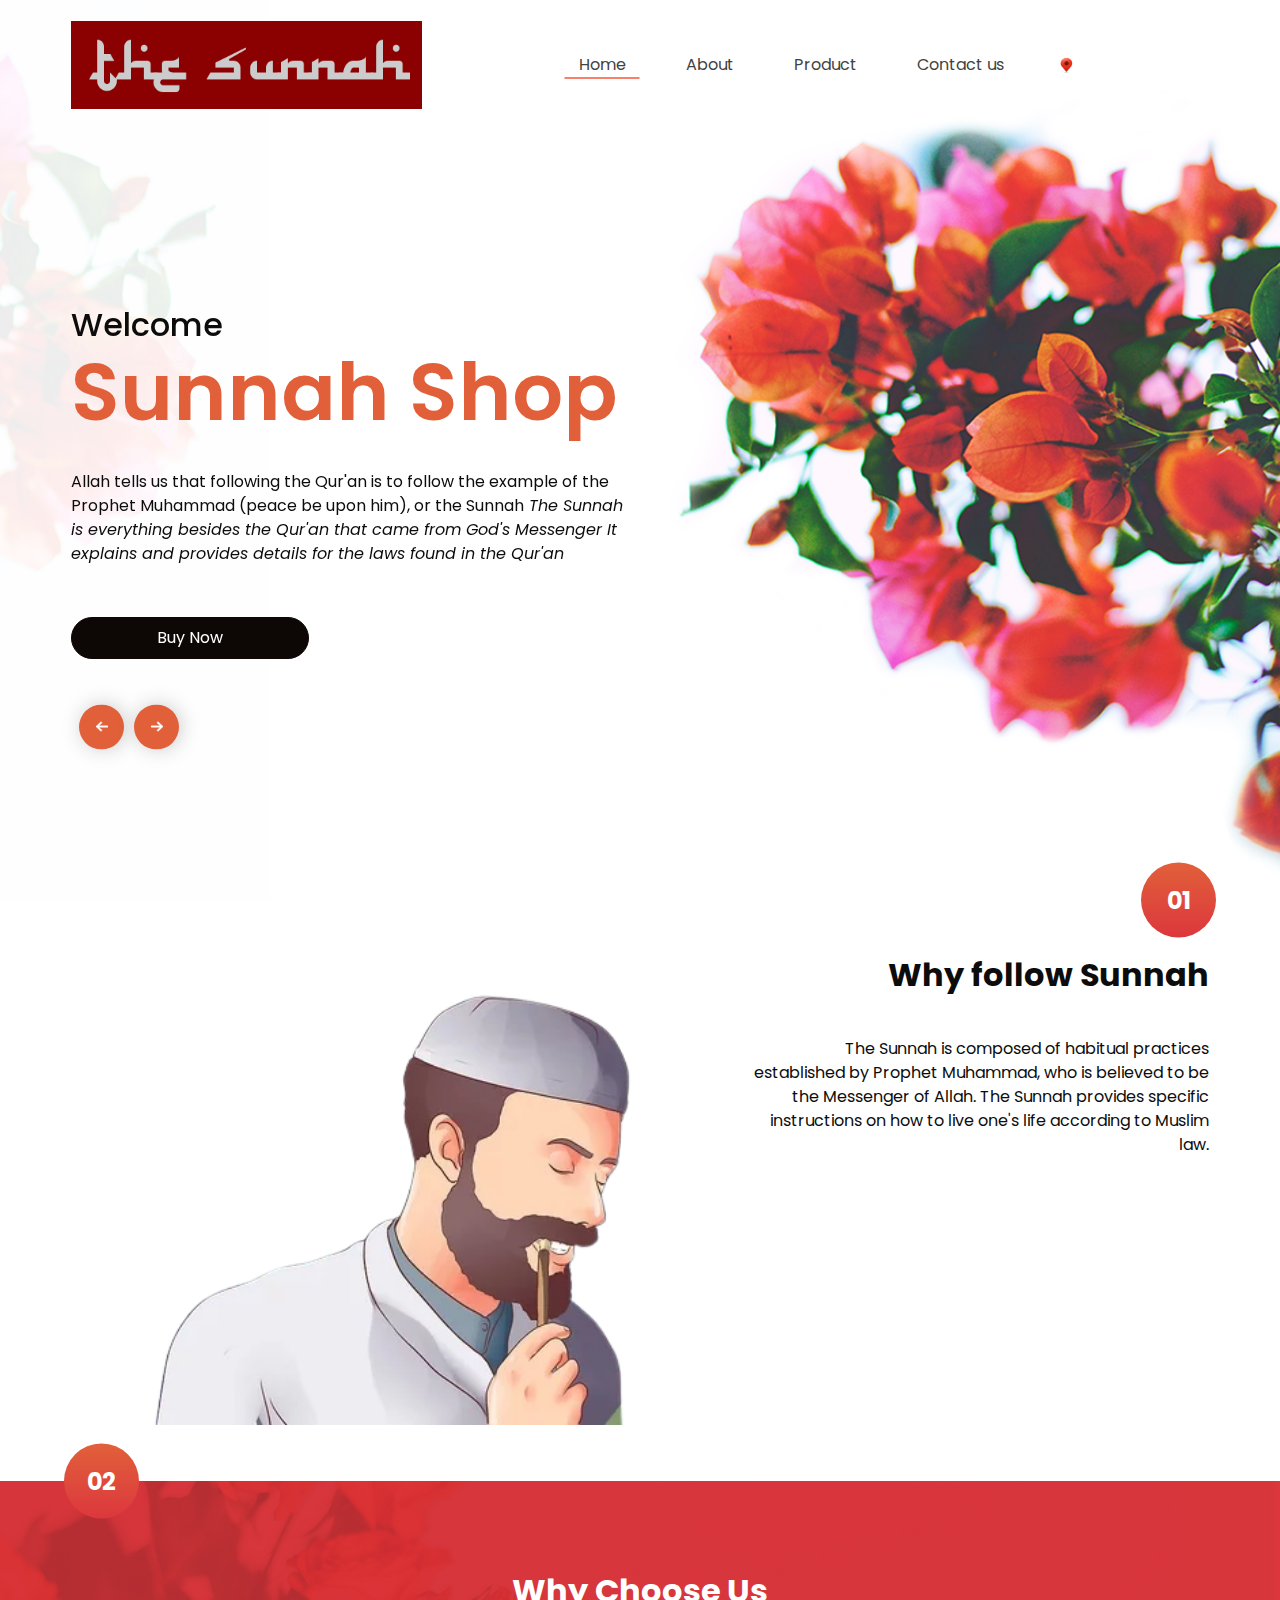
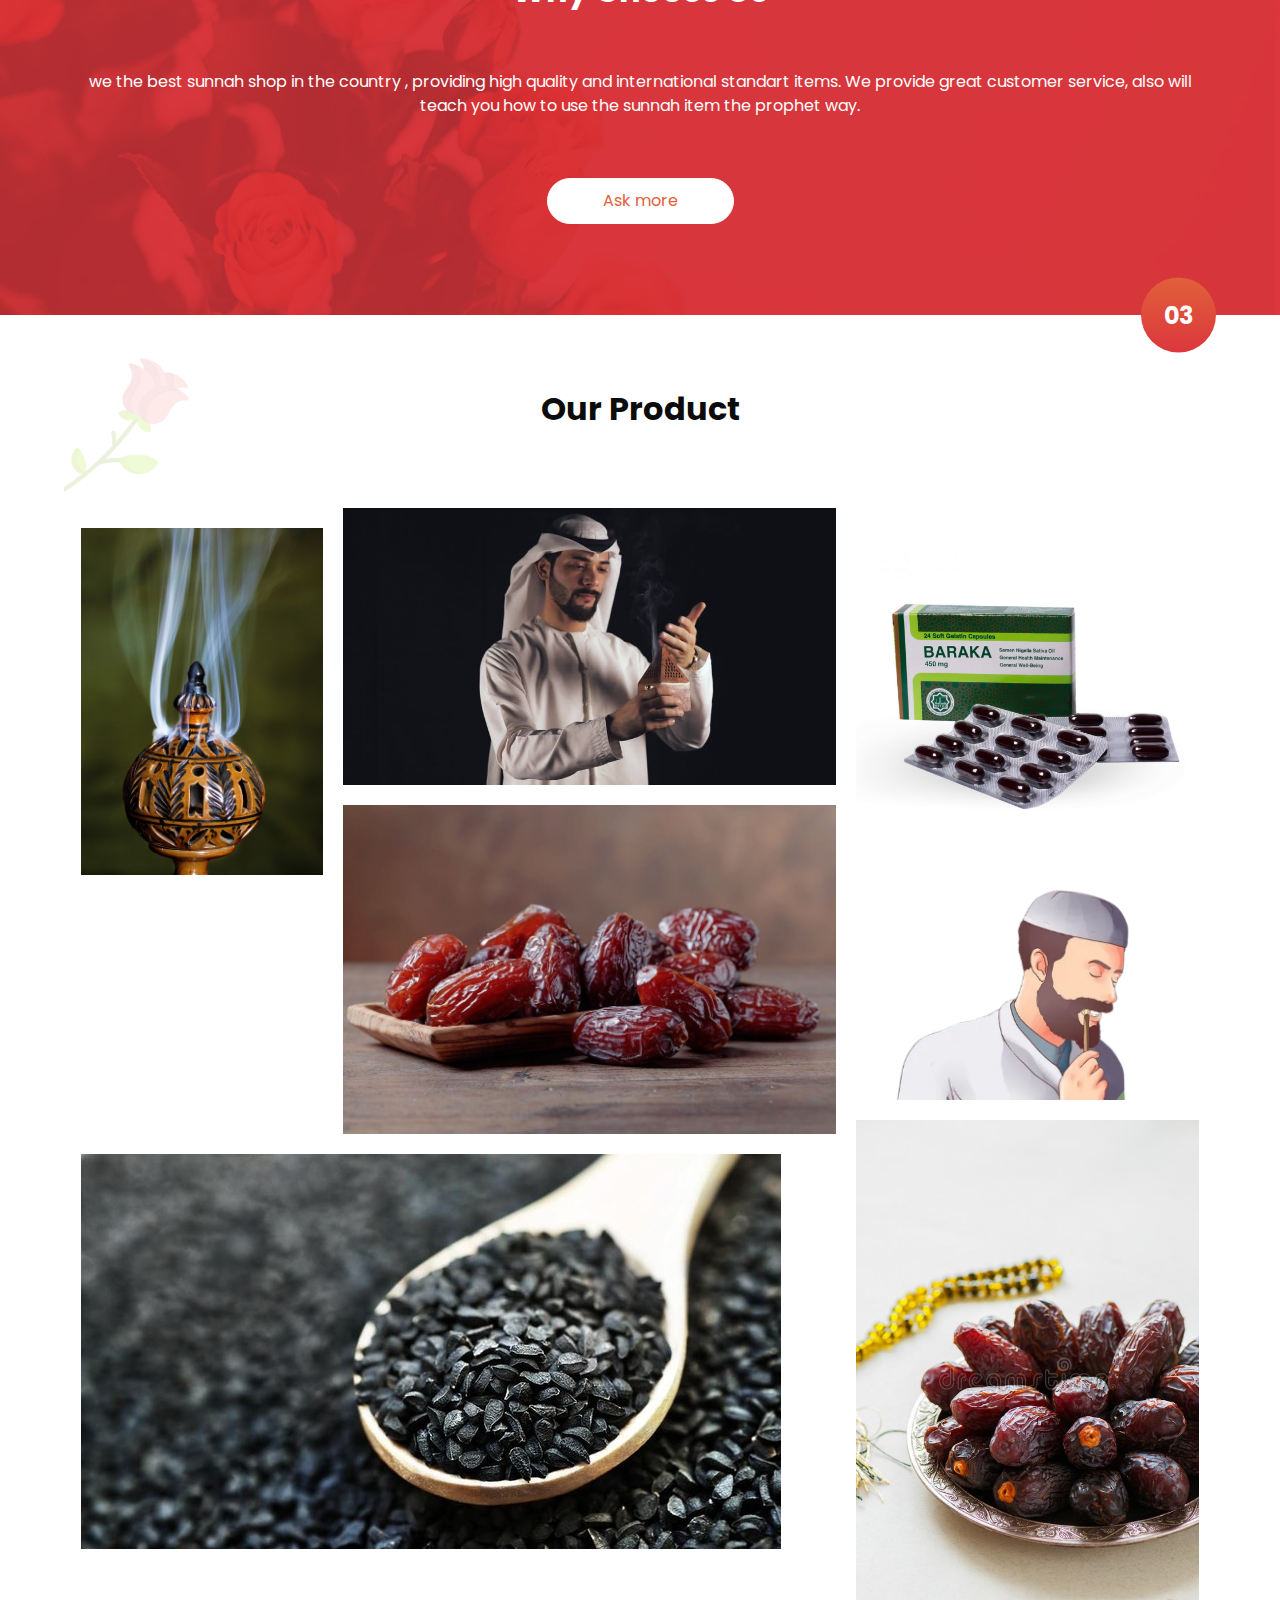
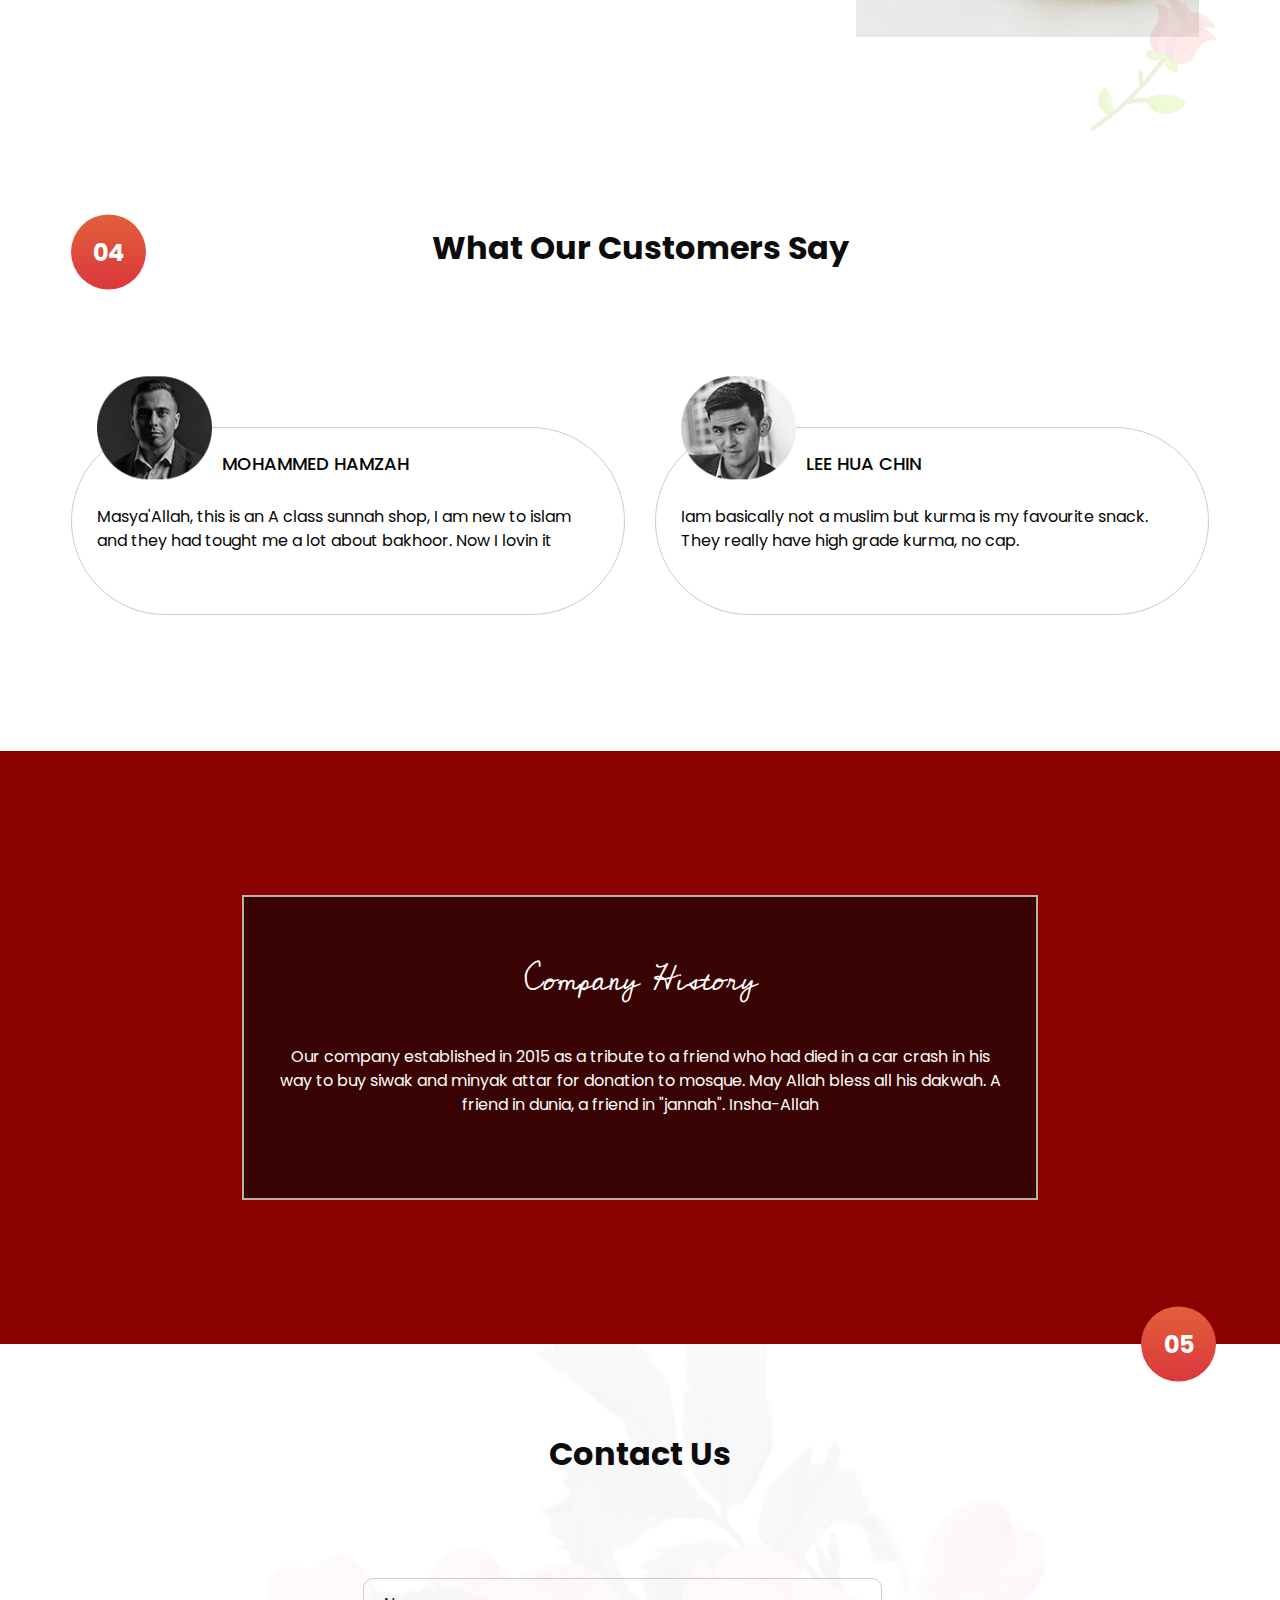
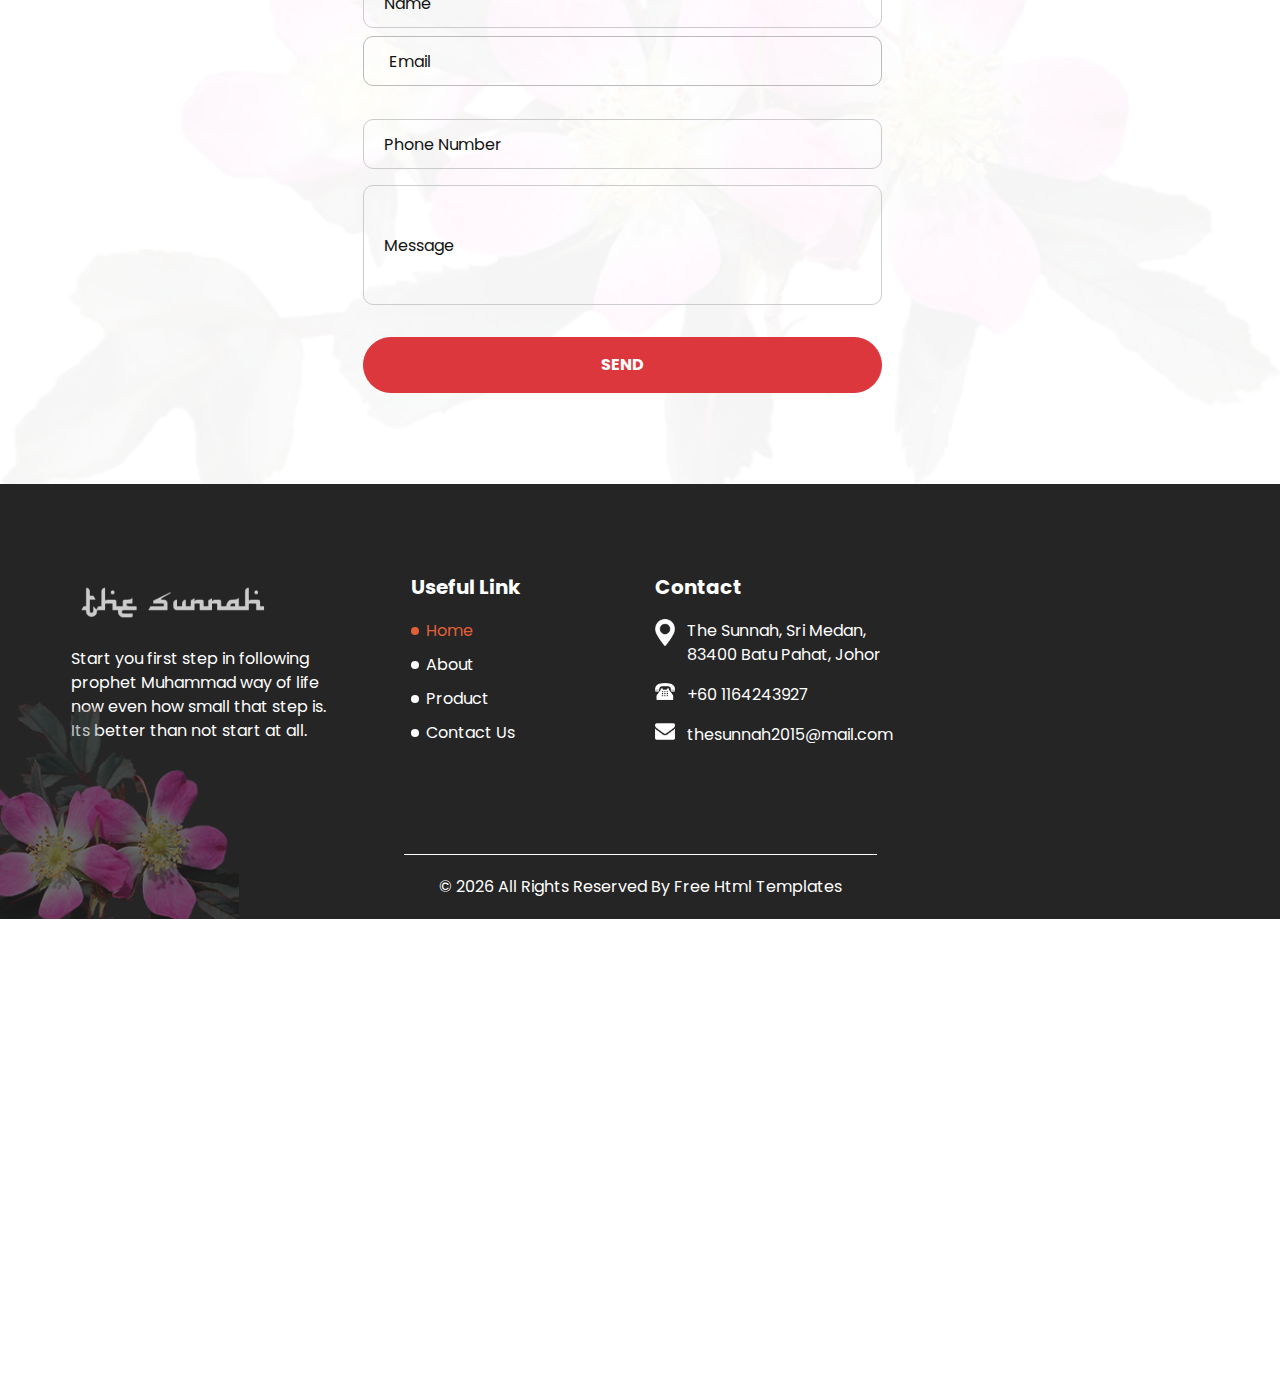
==== index.html @ 99eb337e "UPLOAD" ====
<!DOCTYPE html>
<html>

<head>
  <!-- Basic -->
  <meta charset="utf-8" />
  <meta http-equiv="X-UA-Compatible" content="IE=edge" />
  <!-- Mobile Metas -->
  <meta name="viewport" content="width=device-width, initial-scale=1, shrink-to-fit=no" />
  <!-- Site Metas -->
  <meta name="keywords" content="produk sunnah, kedai sunnah" />
  <meta name="description" content="habbatus sauda, kayu sugi, pil baraka, kurma, barang sunnah, sunnah" />
  <meta name="author" content="the sunnah, suhairi, " />

  <title>The Sunnah</title>

  <!-- slider stylesheet -->
  <link rel="stylesheet" type="text/css" href="https://cdnjs.cloudflare.com/ajax/libs/OwlCarousel2/2.1.3/assets/owl.carousel.min.css" />

  <!-- bootstrap core css -->
  <link rel="stylesheet" type="text/css" href="css/bootstrap.css" />

  <!-- fonts style -->
  <link href="https://fonts.googleapis.com/css?family=Baloo+Chettan|Poppins:400,600,700&display=swap" rel="stylesheet">
  <link href='https://fonts.googleapis.com/css?family=Cedarville Cursive' rel='stylesheet'>
  <!-- Custom styles for this template -->
  <link href="css/style.css" rel="stylesheet" />
  <!-- responsive style -->
  <link href="css/responsive.css" rel="stylesheet" />
  <style>
  /* Full-width input fields */
input[type=text], input[type=password] {
  width: 100%;
  padding: 12px 20px;
  margin: 8px 0;
  display: inline-block;
  border: 1px solid #ccc;
  box-sizing: border-box;
}

/* Set a style for all buttons */
button {
  background-color: #8b0000;
  color: white;
  padding: 14px 20px;
  margin: 8px 0;
  border: none;
  cursor: pointer;
  width: 100%;
}

button:hover {
  opacity: 0.8;
}

/* Extra styles for the cancel button */
.cancelbtn {
  width: auto;
  padding: 10px 18px;
  background-color: #f44336;
}

/* Center the image and position the close button */
.imgcontainer {
  text-align: center;
  margin: 24px 0 12px 0;
  position: relative;
}

img.avatar {
  width: 40%;
  border-radius: 50%;
}

.container {
  padding: 16px;
}

span.psw {
  float: right;
  padding-top: 16px;
}

/* The Modal (background) */
.modal {
  display: none; /* Hidden by default */
  position: fixed; /* Stay in place */
  z-index: 1; /* Sit on top */
  left: 0;
  top: 0;
  width: 100%; /* Full width */
  height: 100%; /* Full height */
  overflow: auto; /* Enable scroll if needed */
  background-color: rgb(0,0,0); /* Fallback color */
  background-color: rgba(0,0,0,0.4); /* Black w/ opacity */
  padding-top: 60px;
}

/* Modal Content/Box */
.modal-content {
  background-color: #fefefe;
  margin: 5% auto 15% auto; /* 5% from the top, 15% from the bottom and centered */
  border: 1px solid #888;
  width: 80%; /* Could be more or less, depending on screen size */
}

/* The Close Button (x) */
.close {
  position: absolute;
  right: 25px;
  top: 0;
  color: #000;
  font-size: 35px;
  font-weight: bold;
}

.close:hover,
.close:focus {
  color: red;
  cursor: pointer;
}

/* Add Zoom Animation */
.animate {
  -webkit-animation: animatezoom 0.6s;
  animation: animatezoom 0.6s
}

@-webkit-keyframes animatezoom {
  from {-webkit-transform: scale(0)} 
  to {-webkit-transform: scale(1)}
}
  
@keyframes animatezoom {
  from {transform: scale(0)} 
  to {transform: scale(1)}
}

/* Change styles for span and cancel button on extra small screens */
@media screen and (max-width: 300px) {
  span.psw {
     display: block;
     float: none;
  }
  .cancelbtn {
     width: 100%;
  }
}

<!--Overlay text on product picture-->
* {box-sizing: border-box}

/* Container needed to position the overlay. Adjust the width as needed */
.img-box {
  position: relative;
 
}

/* Make the image to responsive */
.image {
  display: block;
  width: 100%;
  height: auto;
}

/* The overlay effect - lays on top of the container and over the image */
.overlay {
  position: absolute;
  bottom: 0;
  background: rgb(0, 0, 0);
  background: rgba(0, 0, 0, 0.5); /* Black see-through */
  color: #f1f1f1;
  width: 100%;
  transition: .5s ease;
  opacity:0;
  color: white;
  font-size: 20px;
  padding: 20px;
  text-align: center;
}

/* When you mouse over the container, fade in the overlay title */
.img-box:hover .overlay {
  opacity: 1;
}

</style>
</head>

<body>

  <div class="hero_area">
    <!-- header section strats -->
    <header class="header_section">
      <div class="container">
        <nav class="navbar navbar-expand-lg custom_nav-container ">
		  <!--Branding Logo-->
          <a class="navbar-brand" href="index.html" style="background-color:#8b0000;">
            <span>
              <img src="images/thesunnah02.svg" alt="thesunnah">
            </span>
          </a>
          <button class="navbar-toggler" type="button" data-toggle="collapse" data-target="#navbarSupportedContent" aria-controls="navbarSupportedContent" aria-expanded="false" aria-label="Toggle navigation">
            <span class="navbar-toggler-icon"></span>
          </button>

          <div class="collapse navbar-collapse" id="navbarSupportedContent">
            <div class="d-flex mx-auto flex-column flex-lg-row align-items-center">
              <ul class="navbar-nav  ">
                <li class="nav-item active">
                  <a class="nav-link" href="index.html">Home <span class="sr-only">(current)</span></a>
                </li>
				<li class="nav-item">
                  <a class="nav-link" href="about.html">About</a>
                </li>
				<li class="nav-item">
                  <a class="nav-link" href="gallery.html">Product</a>
                </li>
                <li class="nav-item">
                  <a class="nav-link" href="contact.html">Contact us</a>
                </li>
              </ul>
           
			
	         <!--log in and icon-->
           <div class="quote_btn-container ">
			  <a href="https://goo.gl/maps/ANXrf8uHgjAHm3YX7" target="_blank">
                <img src="images/locationlogo.png" alt="">
              </a>
              </div>
          </div>
        </nav>
      </div>
    </header>
    <!-- end header section -->
    <!-- slider section -->
    <section class=" slider_section position-relative">
      <div class="slider_number-container ">
        <div class="number-box">
          <span>
            01
          </span>
          <hr>
          <span>
            02
          </span>
        </div>
      </div>
      <div class="container">
        <div class="row">
          <div id="carouselExampleIndicators" class="carousel slide" data-ride="carousel">
            <div class="carousel-inner">
              <div class="carousel-item active">
                <div class="col-lg-6 col-md-8">
                  <div class="detail_box">
                    <h2>
                      Welcome
                    </h2>
                    <h1>
                      Sunnah Shop
                    </h1>
                    <p>
                      Allah tells us that following the Qur'an is to follow the example of
					  the Prophet Muhammad (peace be upon him), or the Sunnah<i>
					  The Sunnah is everything besides the Qur'an that came from God's Messenger
					  It explains and provides details for the laws found in the Qur'an</i>
                    </p>
					
					<!--lead to product page-->
                    <div>
                      <a href="gallery.html">Buy Now</a>
                    </div>
					
                  </div>
                </div>
              </div>
              <div class="carousel-item">
                <div class="col-lg-6 col-md-8">
                  <div class="detail_box">
                    <h2>
                      Habbatus Sauda 
                    </h2>
                    <h1>
                      Herbs in Islam
                    </h1>
                    <p>
                      Habbatus sauda (black seed) has become very popular with Muslims 
					  The key reason for its popularity is Prophet Muhammad (SWS) once stated that 
					  habbatus sauda (black seed) can heal every disease except death
                    </p>
                    <div>
                      <a href="gallery.html">Buy Now</a>
                    </div>
                  </div>
                </div>
              </div>
              <div class="carousel-item">
                <div class="col-lg-6 col-md-8">
                  <div class="detail_box">
                    <h2>
                      What is
                    </h2>
                    <h1>
                      Sunnah
                    </h1>
                    <p>
                     “Sunnah” is the Arabic term for the prophet Muhammad's way of life and legal precedent
					 It comes from the pre-Islamic Arab notion of Sunnah as the way of life of a tribe
					 which is reflected in the Qur'an's use of the word to mean “the ways of God” (Qur'an 33:37, 62) 
					 or “ways of life” of earlier peoples (Qur'an 3:137)
                    </p>
                    <div>
                      <a href="gallery.html">Buy Now</a>
                    </div>
                  </div>
                </div>
              </div>
            </div>
            <div class="carousel_btn-container">
              <a class="carousel-control-prev" href="#carouselExampleIndicators" role="button" data-slide="prev">
                <span class="sr-only">Previous</span>
              </a>
              <a class="carousel-control-next" href="#carouselExampleIndicators" role="button" data-slide="next">
                <span class="sr-only">Next</span>
              </a>
            </div>
          </div>
        </div>
      </div>

    </section>
    <!-- end slider section -->
  </div>

  <!-- about section -->
  <section class="about_section ">
    <div class="section_number">
      01
    </div>
    <div class="container">
      <div class="row">
        <div class="col-md-6 col-xl-7">
          <div class="img-box">
            <img src="images/bersiwak.png" alt="" />
          </div>
        </div>
        <div class="col-md-5 col-xl-5">
          <div class="detail_box">
            <div class="heading_container justify-content-end">
              <h2>
                Why follow Sunnah
              </h2>
            </div>
            <p>
             The Sunnah is composed of habitual practices established by Prophet Muhammad, who is believed to be the Messenger of Allah. The Sunnah provides specific instructions on how to live one's life according to Muslim law.
            </p>
          </div>
        </div>

      </div>
    </div>
  </section>
  <!-- end about section -->

  <!-- why section -->
  <section class="why_section layout_padding">
    <div class="section_number">
      02
    </div>
    <div class="container">
      <div class="row">
        <div class="col-12">
          <h2>
            Why Choose Us
          </h2>
          <p>
            we the best sunnah shop in the country , providing high quality and international standart items. We provide great customer service, also will teach you how to use the sunnah item the prophet way.
          </p>
          <div>
            <a href="contact.html">
              Ask more
            </a>
          </div>
        </div>
      </div>
    </div>
  </section>

  <!-- end why section -->

  <!-- Product section -->
  <section class="gallery_section layout_padding">
    <div class="section_number">
      03
    </div>
    <div class="heading_container justify-content-center">
      <h2>
        Our Product
      </h2>
    </div>
    <div class="container">
      <div class="img_container">
        <div class="box-1">
          <div class="box-1-container">
            <div class="b-1">
              <div class="img-box">
                <a href="#"<img src="images/miswak01.jpg" alt=""></a>
				<div class="overlay">kayu Sugi</div>
              </div>
              <div class="img-box">
                <img src="images/bakhoor03.jpg" alt="">
				<div class="overlay">Bakhoor</div>
              </div>
            </div>
            <div class="b-2">
              <div class="img-box">
                <img src="images/bakhoor02.jpg" alt="">
				<div class="overlay">Bakhoor</div>
              </div>
              <div class="img-box">
                <img src="images/Kurma01.jpg" alt="">
				<div class="overlay">Kurma</div>
              </div>
            </div>
          </div>
          <div class="b-3">
            <div class="img-box">
              <a href="Habbatus Sauda.html"><img src="images/habbatus01.jpeg" alt=""></a>
			  <div class="overlay">Habbatus sauda</div>
            </div>
          </div>
        </div>
        <div class="box-2">
          <div class="img-box">
            <a href="Habbatus Sauda.html"><img src="images/baraka01.png" alt=""></a>
			<div class="overlay">Pil Baraka habbatus sauda</div>
          </div>
          <div class="img-box">
            <img src="images/bersiwak.png" alt="">
			<div class="overlay">Kayu Sugi</div>
          </div>
          <div class="img-box flex-grow-1">
            <img src="images/kurma02.jpg" alt="">
			<div class="overlay">Kurma</div>
          </div>
        </div>
      </div>
  </section>
  <!-- end gallery section -->

  <!-- client section -->

  <section class="client_section layout_padding">
    <div class="container">
      <div class="heading_container justify-content-center">
        <h2>
          What Our Customers Say
        </h2>
        <div class="section_number">
          04
        </div>
      </div>
    </div>
    <div class="container">
      <div class="row">
        <div class="col-md-6">
          <div class="client_box">
            <div class="detail_box">
              <div class="img_box">
                <img src="images/client-1.png">
              </div>
              <h5>
               Mohammed Hamzah
              </h5>
              <p>Masya'Allah, this is an A class sunnah shop, I am new to islam and they had tought me a lot about bakhoor. Now I lovin it </p>
            </div>
          </div>
        </div>
        <div class="col-md-6">
          <div class="client_box">
            <div class="detail_box">
              <div class="img_box">
                <img src="images/client-2.png">
              </div>
              <h5>
                Lee Hua Chin
              </h5>
              <p>Iam basically not a muslim but kurma is my favourite snack. They really have high grade kurma, no cap. </p>
            </div>
          </div>
        </div>
      </div>
    </div>
  </section>



  <!-- end client section -->

  <!-- arrange section -->

  <section class="arrange_section">
    <div class="container">
      <div class="detail_box">
        <h2 style="font-family:Cedarville Cursive">
          Company History 
        </h2>
        <p>
          Our company established in 2015 as a tribute to a friend who had died in a car crash in his way to buy siwak and minyak attar for donation to mosque. May Allah bless all his dakwah. A friend in dunia, a friend in "jannah". Insha-Allah 
        </p>
      </div>
    </div>
  </section>



  <!-- end arrange section -->

  <!-- contact section -->

  <section class="contact_section layout_padding">
    <div class="section_number">
      05
    </div>
    <div class="container ">
      <div class="heading_container justify-content-center">
        <h2 class="">
          Contact Us
        </h2>
      </div>

    </div>
    <div class="container">
      <div class="row">
        <div class="col-md-6 mx-auto">
          <form action="">
            <div>
              <input type="text" placeholder="Name" />
            </div>
            <div>
              <input type="email" placeholder="Email" />
            </div>
            <div>
              <input type="text" placeholder="Phone Number" />
            </div>
            <div>
              <input type="text" class="message-box" placeholder="Message" />
            </div>
            <div class="d-flex  mt-4 ">
              <button>
                SEND
              </button>
            </div>
          </form>
        </div>
      </div>
    </div>
  </section>

  <!-- end contact section -->
  <!-- info section -->
  <section class="info_section layout_padding">
    <div class="container">
      <div class="row">
        <div class="col-md-3">
          <div class="info_logo">
            <h5>
              <img src="images/thesunnah02.svg" alt="thesunnah"  width="200" height="50">
            </h5>
            <p>
              Start you first step in following prophet Muhammad way of life now even how small that step is. Its better than not start at all. 
            </p>
          </div>
        </div>
        <div class="col-md-3">
          <div class="info_links pl-lg-5">
            <h5>
              Useful Link
            </h5>
            <ul>
              <li class="active">
                <a href="index.html">
                  Home
                </a>
              </li>
              <li>
                <a href="about.html">
                  About
                </a>
              </li>
              <li>
                <a href="gallery.html">
                  Product
                </a>
              </li>
              <li>
                <a href="contact.html">
                  Contact Us
                </a>
              </li>
            </ul>
          </div>
        </div>
        <div class="col-md-3">
          <div class="info_contact">
            <h5>
              Contact
            </h5>
            <div>
              <img src="images/location-white.png" alt="">
              <p>
                The Sunnah, Sri Medan, 83400 Batu Pahat, Johor
              </p>
            </div>
            <div>
              <img src="images/telephone-white.png" alt="">
              <p>
                +60 1164243927
              </p>
            </div>
            <div>
              <img src="images/envelope-white.png" alt="">
              <p>
                thesunnah2015@mail.com
              </p>
            </div>
          </div>
        </div>
      </div>
    </div>
  </section>

  <!-- end info_section -->

  <!-- footer section -->
  <footer class="container-fluid footer_section">
    <p>
      &copy; <span id="displayYear"></span> All Rights Reserved By
      <a href="">Free Html Templates</a>
    </p>
  </footer>
  <!-- footer section -->

  <script type="text/javascript" src="js/jquery-3.4.1.min.js"></script>
  <script type="text/javascript" src="js/bootstrap.js"></script>
  <script type="text/javascript" src="js/custom.js"></script>
  <!-- Google Map -->
  <iframe src="https://www.google.com/maps/embed?pb=!1m18!1m12!1m3!1d127596.38091072587!2d102.90160543768697!3d2.0003815565704395!2m3!1f0!2f0!3f0!3m2!1i1024!2i768!4f13.1!3m3!1m2!1s0x31d04f46a4a97045%3A0x89b7f085922880ed!2sSri%20Medan%2C%2083000%20Batu%20Pahat%2C%20Johor!5e0!3m2!1sen!2smy!4v1640268180208!5m2!1sen!2smy" width="1400" height="450" style="border:0;" allowfullscreen="" loading="lazy"></iframe>
  <!-- End Google Map -->
  <!--click anywhere-->
  <script>
// Get the modal
var modal = document.getElementById('id01');

// When the user clicks anywhere outside of the modal, close it
window.onclick = function(event) {
    if (event.target == modal) {
        modal.style.display = "none";
    }
}
</script>


</body>

</html>
---- css/style.css ----
html {
  overflow-x: hidden;
}

body {
  font-family: "Poppins", sans-serif;
  color: #0c0c0c;
  background-color: #ffffff;
  overflow-x: hidden;
}

.layout_padding {
  padding: 75px 0;
}

.layout_padding2 {
  padding: 45px 0;
}

.layout_padding2-top {
  padding-top: 45px;
}

.layout_padding2-bottom {
  padding-bottom: 45px;
}

.layout_padding-top {
  padding-top: 75px;
}

.layout_padding-bottom {
  padding-bottom: 75px;
}

.heading_container {
  display: -webkit-box;
  display: -ms-flexbox;
  display: flex;
}

.heading_container h2 {
  position: relative;
  font-weight: bold;
}

.heading_container h2::before {
  content: url(../images/tulip.png);
  position: absolute;
  top: 50%;
  left: -35px;
  -webkit-transform: translateY(-50%);
          transform: translateY(-50%);
}

/*header section*/
.hero_area {
  min-height: 100vh;
  display: -webkit-box;
  display: -ms-flexbox;
  display: flex;
  -webkit-box-orient: vertical;
  -webkit-box-direction: normal;
      -ms-flex-direction: column;
          flex-direction: column;
  position: relative;
  background-image: url(../images/hero.png);
  background-size: cover;
  background-position: top right;
}

.sub_page .hero_area {
  min-height: auto;
}

.hero_area.sub_pages {
  height: auto;
}

.header_section .container-fluid {
  padding-right: 25px;
  padding-left: 25px;
}

.header_section .nav_container {
  margin: 0 auto;
}

.custom_nav-container.navbar-expand-lg .navbar-nav .nav-link {
  padding: 10px 30px;
  color: #434242;
  text-align: center;
}

.custom_nav-container.navbar-expand-lg .navbar-nav .nav-item.active .nav-link {
  position: relative;
}

.custom_nav-container.navbar-expand-lg .navbar-nav .nav-item.active .nav-link::after {
  content: "";
  position: absolute;
  width: 75px;
  left: 50%;
  height: 2.5px;
  background-color: #f98169;
  bottom: 8px;
  margin: 0 auto;
  display: block;
  -webkit-transform: translateX(-50%);
          transform: translateX(-50%);
}

a,
a:hover,
a:focus {
  text-decoration: none;
}

a:hover,
a:focus {
  color: initial;
}

.btn,
.btn:focus {
  outline: none !important;
  -webkit-box-shadow: none;
          box-shadow: none;
}

.custom_nav-container .nav_search-btn {
  background-image: url(../images/search-icon.png);
  background-size: 22px;
  background-repeat: no-repeat;
  background-position-y: 7px;
  width: 35px;
  height: 35px;
  padding: 0;
  border: none;
}

.navbar-brand span {
  font-family: 'Baloo Chettan', cursive;
  font-size: 24px;
  font-weight: 700;
  color: #191919;
  margin-top: 5px;
}

.custom_nav-container {
  z-index: 99999;
  padding: 5px 0;
}

.custom_nav-container .navbar-toggler {
  outline: none;
}

.custom_nav-container .navbar-toggler .navbar-toggler-icon {
  background-image: url(../images/menu.png);
  background-size: 45px;
}

.quote_btn-container {
  display: -webkit-box;
  display: -ms-flexbox;
  display: flex;
  -webkit-box-align: center;
      -ms-flex-align: center;
          align-items: center;
}

.quote_btn-container a {
  color: #050505;
}

.quote_btn-container a img {
  width: 15px;
  margin: 0 25px;
}

/*end header section*/
/* slider section */
.slider_section {
  -webkit-box-flex: 1;
      -ms-flex: 1;
          flex: 1;
  display: -webkit-box;
  display: -ms-flexbox;
  display: flex;
  -webkit-box-align: center;
      -ms-flex-align: center;
          align-items: center;
  position: relative;
  padding: 45px 0 75px 0;
}

.slider_section .slider_number-container {
  position: absolute;
  top: 45%;
  -webkit-transform: translateY(-50%);
          transform: translateY(-50%);
  left: 4%;
}

.slider_section .slider_number-container .number-box {
  display: -webkit-box;
  display: -ms-flexbox;
  display: flex;
  -webkit-box-orient: vertical;
  -webkit-box-direction: normal;
      -ms-flex-direction: column;
          flex-direction: column;
  -webkit-box-pack: center;
      -ms-flex-pack: center;
          justify-content: center;
  -webkit-box-align: center;
      -ms-flex-align: center;
          align-items: center;
  color: #0b0a0b;
}

.slider_section .slider_number-container .number-box hr {
  border: none;
  width: 2px;
  height: 320px;
  background-color: #bcbcc0;
}

.slider_section .detail_box h2 {
  margin-bottom: 0;
}

.slider_section .detail_box h1 {
  font-weight: 600;
  color: #e1603a;
  font-size: 5rem;
  margin-bottom: 30px;
}

.slider_section .detail_box a {
  display: inline-block;
  padding: 8px 85px;
  background-color: #0d0806;
  border: 1px solid #0d0806;
  color: #ffffff;
  border-radius: 25px;
  margin: 35px 0;
}

.slider_section .detail_box a:hover {
  background-color: transparent;
  color: #0d0806;
}

.slider_section .carousel_btn-container {
  width: 100px;
  position: absolute;
  bottom: -20%;
  display: -webkit-box;
  display: -ms-flexbox;
  display: flex;
  -webkit-box-pack: justify;
      -ms-flex-pack: justify;
          justify-content: space-between;
  left: 2%;
  z-index: 999;
}

.slider_section .carousel_btn-container .carousel-control-prev,
.slider_section .carousel_btn-container .carousel-control-next {
  position: relative;
  width: 45px;
  height: 45px;
  border: none;
  border-radius: 100%;
  opacity: 1;
  background-repeat: no-repeat;
  background-size: 12px;
  background-position: center;
  background-color: #e1603a;
  -webkit-transform: translateY(-50%);
          transform: translateY(-50%);
  -webkit-box-shadow: 2px 0px 23px -4px rgba(0, 0, 0, 0.32);
  box-shadow: 2px 0px 23px -4px rgba(0, 0, 0, 0.32);
}

.slider_section .carousel_btn-container .carousel-control-prev:hover,
.slider_section .carousel_btn-container .carousel-control-next:hover {
  background-color: #050505;
}

.slider_section .carousel_btn-container .carousel-control-prev {
  background-image: url(../images/prev.png);
}

.slider_section .carousel_btn-container .carousel-control-next {
  background-image: url(../images/next.png);
}

.about_section {
  padding: 40px 0;
  position: relative;
}

.about_section .section_number {
  display: block;
  position: absolute;
  width: 75px;
  height: 75px;
  text-align: center;
  line-height: 75px;
  font-weight: bold;
  font-size: 24px;
  color: #ffffff;
  border-radius: 100%;
  background: -webkit-gradient(linear, left top, left bottom, from(#e1603a), to(#dc373d));
  background: linear-gradient(to bottom, #e1603a, #dc373d);
  right: 5%;
  top: 0;
  -webkit-transform: translateY(-50%);
          transform: translateY(-50%);
}

.about_section .detail_box {
  text-align: right;
}

.about_section .detail_box p {
  margin: 35px 0;
}

.about_section .img-box img {
  width:auto;
}

.why_section {
  text-align: center;
  color: #ffffff;
  background-image: url(../images/why-bg.jpg);
  background-size: cover;
  position: relative;
}

.why_section .section_number {
  display: block;
  position: absolute;
  width: 75px;
  height: 75px;
  text-align: center;
  line-height: 75px;
  font-weight: bold;
  font-size: 24px;
  color: #ffffff;
  border-radius: 100%;
  background: -webkit-gradient(linear, left top, left bottom, from(#e1603a), to(#dc373d));
  background: linear-gradient(to bottom, #e1603a, #dc373d);
  top: 0;
  left: 5%;
  top: 0;
  -webkit-transform: translateY(-50%);
          transform: translateY(-50%);
}

.why_section h2 {
  font-weight: bold;
}

.why_section p {
  margin: 60px 0;
}

.why_section a {
  display: inline-block;
  padding: 10px 55px;
  background-color: #ffffff;
  border: 1px solid #ffffff;
  color: #e1603a;
  border-radius: 30px;
}

.why_section a:hover {
  background-color: transparent;
  color: #ffffff;
}

.gallery_section {
  position: relative;
}

.gallery_section::before, .gallery_section::after {
  position: absolute;
  content: "";
  width: 125px;
  height: 140px;
  background-image: url(../images/rose.png);
  background-size: cover;
}

.gallery_section::before {
  top: 3%;
  left: 5%;
}

.gallery_section::after {
  bottom: 0;
  right: 5%;
}

.gallery_section .section_number {
  display: block;
  position: absolute;
  width: 75px;
  height: 75px;
  text-align: center;
  line-height: 75px;
  font-weight: bold;
  font-size: 24px;
  color: #ffffff;
  border-radius: 100%;
  background: -webkit-gradient(linear, left top, left bottom, from(#e1603a), to(#dc373d));
  background: linear-gradient(to bottom, #e1603a, #dc373d);
  top: 0;
  right: 5%;
  top: 0;
  -webkit-transform: translateY(-50%);
          transform: translateY(-50%);
}

.gallery_section .img_container {
  display: -webkit-box;
  display: -ms-flexbox;
  display: flex;
  margin-top: 45px;
}

.gallery_section .img_container .img-box {
  margin: 10px;
  display: -webkit-box;
  display: -ms-flexbox;
  display: flex;
  overflow: hidden;
}

.gallery_section .img_container .img-box:hover img {
  -webkit-transform: scale(1.2);
          transform: scale(1.2);
}

.gallery_section .img_container img {
  width: 100%;
  -webkit-transition: all .3s;
  transition: all .3s;
}

.gallery_section .img_container .box-1 {
  display: -webkit-box;
  display: -ms-flexbox;
  display: flex;
  -webkit-box-orient: vertical;
  -webkit-box-direction: normal;
      -ms-flex-direction: column;
          flex-direction: column;
}

.gallery_section .img_container .box-1 .box-1-container {
  display: -webkit-box;
  display: -ms-flexbox;
  display: flex;
}

.gallery_section .img_container .box-1 .b-1 {
  display: -webkit-box;
  display: -ms-flexbox;
  display: flex;
  -webkit-box-orient: vertical;
  -webkit-box-direction: normal;
      -ms-flex-direction: column;
          flex-direction: column;
}

.gallery_section .img_container .box-1 .b-2 {
  display: -webkit-box;
  display: -ms-flexbox;
  display: flex;
  -webkit-box-orient: vertical;
  -webkit-box-direction: normal;
      -ms-flex-direction: column;
          flex-direction: column;
}

.gallery_section .img_container .box-2 {
  display: -webkit-box;
  display: -ms-flexbox;
  display: flex;
  -webkit-box-orient: vertical;
  -webkit-box-direction: normal;
      -ms-flex-direction: column;
          flex-direction: column;
}

.client_section {
  position: relative;
}

.client_section .heading_container {
  position: relative;
}

.client_section .heading_container .section_number {
  display: block;
  position: absolute;
  width: 75px;
  height: 75px;
  text-align: center;
  line-height: 75px;
  font-weight: bold;
  font-size: 24px;
  color: #ffffff;
  border-radius: 100%;
  background: -webkit-gradient(linear, left top, left bottom, from(#e1603a), to(#dc373d));
  background: linear-gradient(to bottom, #e1603a, #dc373d);
  top: 50%;
  left: 0;
  -webkit-transform: translateY(-50%);
          transform: translateY(-50%);
}

.client_section .container .row {
  padding-top: 75px;
}

.client_section .detail_box {
  position: relative;
  padding: 25px 25px 45px;
  border-radius: 100px;
  margin: 45px 0;
  border: 1px solid #ccc;
  color: #050505;
}

.client_section .detail_box:hover {
  color: #ffffff;
  background-color: #dc373d;
  border-color: transparent;
}

.client_section .detail_box .img_box {
  position: absolute;
  width: 115px;
  top: 0;
  -webkit-transform: translateY(-50%);
          transform: translateY(-50%);
}

.client_section .detail_box .img_box img {
  width: 100%;
}

.client_section .detail_box h5 {
  padding-left: 125px;
  text-transform: uppercase;
  margin-bottom: 30px;
  font-size: 18px;
}

.arrange_section {
  padding: 10% 0;
  background-color:#8b0000;
  background-repeat: no-repeat;
  background-size: cover;
  background-position: center;
}

.arrange_section .detail_box {
  width: 70%;
  margin: 0 auto;
  padding: 65px 30px;
  text-align: center;
  background-color: rgba(5, 5, 5, 0.6);
  color: #ffffff;
  border: 2px solid #b9b1ad;
}

.arrange_section .detail_box h2 {
  margin-bottom: 45px;
}

.contact_section {
  position: relative;
  background-image: url(../images/flowers.png);
  background-size: cover;
  background-position: center;
}

.contact_section .section_number {
  display: block;
  position: absolute;
  width: 75px;
  height: 75px;
  text-align: center;
  line-height: 75px;
  font-weight: bold;
  font-size: 24px;
  color: #ffffff;
  border-radius: 100%;
  background: -webkit-gradient(linear, left top, left bottom, from(#e1603a), to(#dc373d));
  background: linear-gradient(to bottom, #e1603a, #dc373d);
  top: 0;
  right: 5%;
  -webkit-transform: translateY(-50%);
          transform: translateY(-50%);
}

.contact_section h2 {
  margin-bottom: 65px;
}

.contact_section form {
  padding-right: 35px;
}

.contact_section input {
  width: 100%;
  border: 0;
  height: 50px;
  border-radius: 10px;
  margin-bottom: 25px;
  padding-left: 25px;
  background-color: transparent;
  border: 1px solid #bbbbbb;
  outline: none;
  color: #101010;
}

.contact_section input::-webkit-input-placeholder {
  color: #131313;
}

.contact_section input:-ms-input-placeholder {
  color: #131313;
}

.contact_section input::-ms-input-placeholder {
  color: #131313;
}

.contact_section input::placeholder {
  color: #131313;
}

.contact_section input.message-box {
  height: 120px;
}

.contact_section button {
  padding: 15px 55px;
  outline: none;
  border: none;
  border-radius: 30px;
  border: 1px solid #dc373d;
  color: #fff;
  font-weight: bold;
  margin: 0 auto;
  background-color: #dc373d;
}

.contact_section button:hover {
  color: #dc373d;
  background-color: transparent;
}

.map_section .map_container {
  height: 375px;
  overflow: hidden;
  display: -webkit-box;
  display: -ms-flexbox;
  display: flex;
  -webkit-box-align: stretch;
      -ms-flex-align: stretch;
          align-items: stretch;
  padding: 0;
}

.map_section .map_container .map {
  height: 100%;
  -webkit-box-flex: 1;
      -ms-flex: 1;
          flex: 1;
}

.map_section .map_container .map #googleMap {
  height: 100%;
}

.info_section {
  background-color: #252525;
  color: #ffffff;

}

.info_section h5 {
  margin-bottom: 20px;
  font-weight: 700;
}

.info_section .info_logo h5 {
  font-size: 38px;
  font-family: 'Baloo Chettan', cursive;
}

.info_links ul {
  padding-left: 15px;
}

.info_links ul .active::before {
  background-color: #e1603a;
}

.info_links ul .active a {
  color: #e1603a;
}

.info_links ul li {
  list-style-type: none;
  position: relative;
  margin-bottom: 10px;
}

.info_links ul li::before {
  content: "";
  left: -15px;
  top: 50%;
  position: absolute;
  width: 8px;
  height: 8px;
  border-radius: 100%;
  background-color: #ffffff;
  -webkit-transform: translateY(-50%);
          transform: translateY(-50%);
}

.info_links ul li a {
  color: #ffffff;
}

.info_insta .insta_container > div {
  display: -webkit-box;
  display: -ms-flexbox;
  display: flex;
}

.info_insta .insta_container img {
  width: 100%;
}

.info_insta .insta_container .insta-box {
  margin: 5px;
  display: -webkit-box;
  display: -ms-flexbox;
  display: flex;
  -webkit-box-align: stretch;
      -ms-flex-align: stretch;
          align-items: stretch;
}

.info_insta .insta_container .b-1,
.info_insta .insta_container .b-3 {
  width: 50px;
}

.info_insta .insta_container .b-2,
.info_insta .insta_container .b-4 {
  width: 68px;
}

.info_contact > div {
  display: -webkit-box;
  display: -ms-flexbox;
  display: flex;
  -webkit-box-align: start;
      -ms-flex-align: start;
          align-items: flex-start;
}

.info_contact > div img {
  width: 20px;
  height: auto;
  margin-right: 12px;
}

/* footer section*/
.footer_section {
  background-color: #252525;
  display: -webkit-box;
  display: -ms-flexbox;
  display: flex;
  -webkit-box-pack: center;
      -ms-flex-pack: center;
          justify-content: center;
  position: relative;
}

.footer_section::before {
  content: "";
  position: absolute;
  bottom: 0;
  left: 0;
  width: 239px;
  height: 217px;
  background-image: url(../images/flower.png);
  background-size: cover;
}

.footer_section p {
  border-top: 1px solid #ffffff;
  color: #ffffff;
  margin: 0;
  text-align: center;
  padding: 20px 35px;
  margin: 0;
  position: relative;
}

.footer_section a {
  color: #ffffff;
}
/*# sourceMappingURL=style.css.map */
---- css/responsive.css ----
@media (max-width: 1299px) {
  .slider_section .slider_number-container {
    display: none;
  }
}

@media (max-width: 1120px) {}

@media (max-width: 992px) {
  .hero_area {
    background-position: top left;
    min-height: auto;
  }

  .slider_section.position-relative {
    padding: 75px 0 150px 0;
  }

  .quote_btn-container {
    display: none;
  }
}

@media (max-width: 768px) {
  .contact_section button {
    margin-bottom: 45px;
    margin-left: auto;
    margin-right: auto;
  }

  .contact_section form {
    padding: 0;
  }

  .info_section {
    text-align: center;
  }

  .info_section .col-md-3 {
    margin: 25px 0;
  }

  .info_links ul {
    padding: 0;
    display: flex;
    flex-direction: column;
    align-items: center;
  }

  .info_insta,
  .info_contact {
    display: flex;
    flex-direction: column;
    align-items: center;
  }

  .about_section .img-box {
    margin-bottom: 45px;
  }


  .gallery_section .img_container {
    flex-direction: column;
  }

  .client_section .heading_container .section_number {
    top: -95px;
    left: 0;
    transform: translate();
  }

  .gallery_section.layout_padding {
    margin-bottom: 65px;
  }

  .arrange_section .detail_box {
    width: 100%;
  }
}

@media (max-width: 576px) {
  .heading_container h2::before {
    left: 0;
  }

  .heading_container h2 {
    padding-left: 45px;
  }

  .slider_section .detail_box {
    text-align: center;
  }

  .slider_section .carousel_btn-container {
    position: unset;
    display: flex;
    justify-content: center;
    width: 100%;
    margin-top: 45px;
  }

  .slider_section .carousel_btn-container .carousel-control-prev,
  .slider_section .carousel_btn-container .carousel-control-next {
    position: unset;
    transform: none;
    margin: 0 5px;
  }

  .slider_section.position-relative {
    padding-bottom: 75px;
  }

  .gallery_section .img_container .box-1 .box-1-container {
    flex-direction: column;
  }

  .arrange_section {
    padding: 75px 0;
  }
}

@media (max-width: 480px) {
  .slider_section .detail_box h1 {
    font-size: 3.5rem;
  }

  .client_section .detail_box {
    border-radius: 50px;
  }
}

@media (max-width: 420px) {
  .about_section .img_container {
    height: 185px;
  }
}

@media (max-width: 360px) {}

@media (min-width: 1200px) {
  .container {
    max-width: 1170px;
  }
}
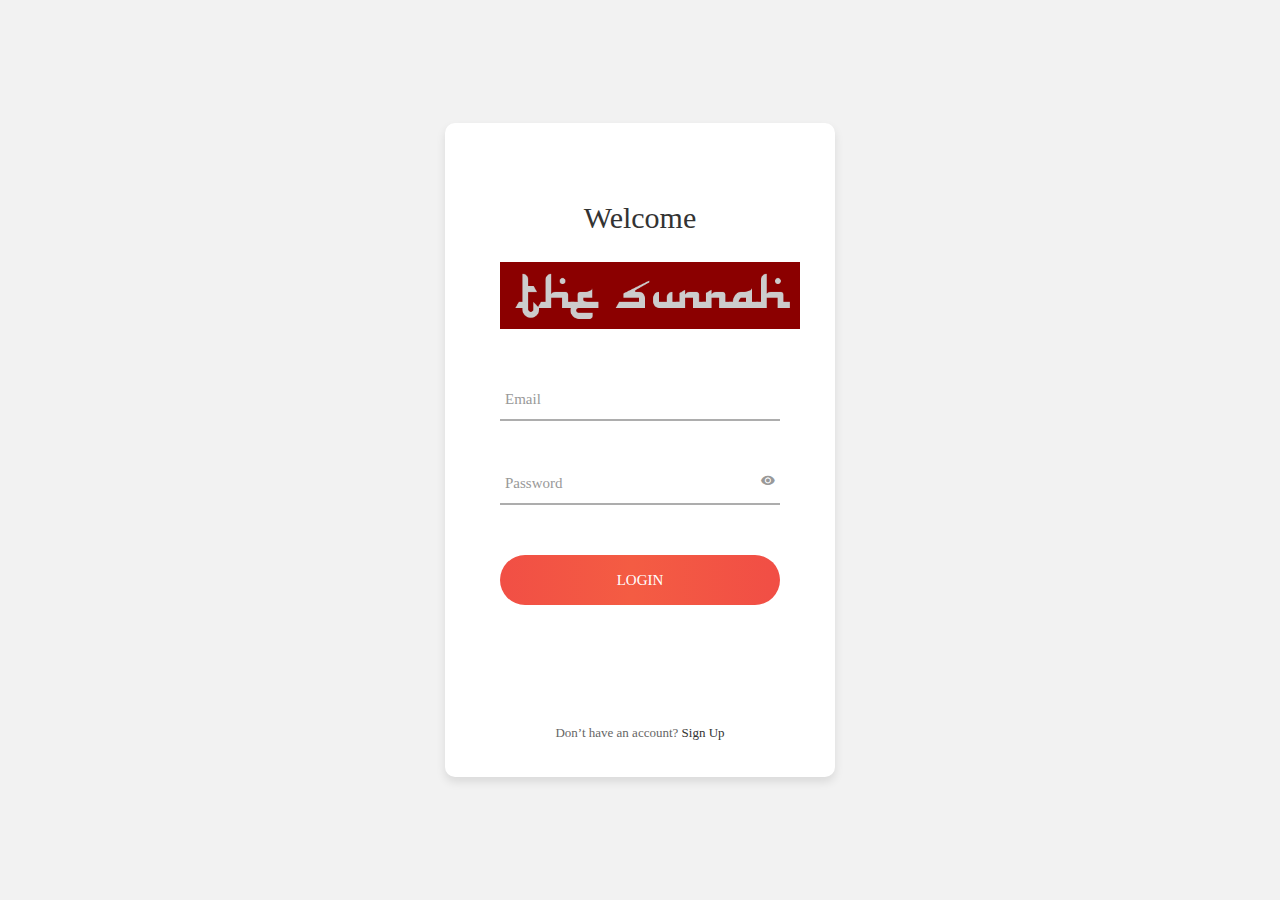
==== commit 95b04a06: "Update and rename login.html to index.html" ====
--- a/index.html
+++ b/index.html
@@ -1,666 +1,100 @@
 <!DOCTYPE html>
-<html>
+<html lang="en">
+<head>
+	<title>Login The-Sunnah</title>
+	<meta charset="UTF-8">
+	<meta name="viewport" content="width=device-width, initial-scale=1">
+<!--===============================================================================================-->	
+	<link rel="icon" type="image/png" href="images/icons/favicon.ico"/>
+<!--===============================================================================================-->
+	<link rel="stylesheet" type="text/css" href="vendor/bootstrap/css/bootstrap.min.css">
+<!--===============================================================================================-->
+	<link rel="stylesheet" type="text/css" href="fonts/font-awesome-4.7.0/css/font-awesome.min.css">
+<!--===============================================================================================-->
+	<link rel="stylesheet" type="text/css" href="fonts/iconic/css/material-design-iconic-font.min.css">
+<!--===============================================================================================-->
+	<link rel="stylesheet" type="text/css" href="vendor/animate/animate.css">
+<!--===============================================================================================-->	
+	<link rel="stylesheet" type="text/css" href="vendor/css-hamburgers/hamburgers.min.css">
+<!--===============================================================================================-->
+	<link rel="stylesheet" type="text/css" href="vendor/animsition/css/animsition.min.css">
+<!--===============================================================================================-->
+	<link rel="stylesheet" type="text/css" href="vendor/select2/select2.min.css">
+<!--===============================================================================================-->	
+	<link rel="stylesheet" type="text/css" href="vendor/daterangepicker/daterangepicker.css">
+<!--===============================================================================================-->
+	<link rel="stylesheet" type="text/css" href="css/util.css">
+	<link rel="stylesheet" type="text/css" href="css/main.css">
+<!--===============================================================================================-->
+</head>
+<body>
+	
+	<div class="limiter">
+		<div class="container-login100">
+			<div class="wrap-login100">
+				<form class="login100-form validate-form" action="home.html" method="post" >
+					<span class="login100-form-title p-b-26">
+						Welcome
+					</span>
+					<span class="login100-form-title p-b-45">
+						<img src="thesunnah02.svg" width="300px" style="background-color:#8b0000"></img>
+					</span>
 
-<head>
-  <!-- Basic -->
-  <meta charset="utf-8" />
-  <meta http-equiv="X-UA-Compatible" content="IE=edge" />
-  <!-- Mobile Metas -->
-  <meta name="viewport" content="width=device-width, initial-scale=1, shrink-to-fit=no" />
-  <!-- Site Metas -->
-  <meta name="keywords" content="produk sunnah, kedai sunnah" />
-  <meta name="description" content="habbatus sauda, kayu sugi, pil baraka, kurma, barang sunnah, sunnah" />
-  <meta name="author" content="the sunnah, suhairi, " />
+					<div class="wrap-input100 validate-input" data-validate = "Enter valid email">
+						<input class="input100" type="text" name="email">
+						<span class="focus-input100" data-placeholder="Email"></span>
+					</div>
 
-  <title>The Sunnah</title>
+					<div class="wrap-input100 validate-input" data-validate="Enter password">
+						<span class="btn-show-pass">
+							<i class="zmdi zmdi-eye"></i>
+						</span>
+						<input class="input100" type="password" name="pass">
+						<span class="focus-input100" data-placeholder="Password"></span>
+					</div>
 
-  <!-- slider stylesheet -->
-  <link rel="stylesheet" type="text/css" href="https://cdnjs.cloudflare.com/ajax/libs/OwlCarousel2/2.1.3/assets/owl.carousel.min.css" />
+					<div class="container-login100-form-btn">
+						<div class="wrap-login100-form-btn">
+							<div class="login100-form-bgbtn"></div>
+							<button class="login100-form-btn">
+								Login
+							</button>
+						</div>
+					</div>
 
-  <!-- bootstrap core css -->
-  <link rel="stylesheet" type="text/css" href="css/bootstrap.css" />
+					<div class="text-center p-t-115">
+						<span class="txt1">
+							Don’t have an account?
+						</span>
 
-  <!-- fonts style -->
-  <link href="https://fonts.googleapis.com/css?family=Baloo+Chettan|Poppins:400,600,700&display=swap" rel="stylesheet">
-  <link href='https://fonts.googleapis.com/css?family=Cedarville Cursive' rel='stylesheet'>
-  <!-- Custom styles for this template -->
-  <link href="css/style.css" rel="stylesheet" />
-  <!-- responsive style -->
-  <link href="css/responsive.css" rel="stylesheet" />
-  <style>
-  /* Full-width input fields */
-input[type=text], input[type=password] {
-  width: 100%;
-  padding: 12px 20px;
-  margin: 8px 0;
-  display: inline-block;
-  border: 1px solid #ccc;
-  box-sizing: border-box;
-}
+						<a class="txt2" href="#">
+							Sign Up
+						</a>
+					</div>
+				</form>
+			</div>
+		</div>
+	</div>
+	
 
-/* Set a style for all buttons */
-button {
-  background-color: #8b0000;
-  color: white;
-  padding: 14px 20px;
-  margin: 8px 0;
-  border: none;
-  cursor: pointer;
-  width: 100%;
-}
-
-button:hover {
-  opacity: 0.8;
-}
-
-/* Extra styles for the cancel button */
-.cancelbtn {
-  width: auto;
-  padding: 10px 18px;
-  background-color: #f44336;
-}
-
-/* Center the image and position the close button */
-.imgcontainer {
-  text-align: center;
-  margin: 24px 0 12px 0;
-  position: relative;
-}
-
-img.avatar {
-  width: 40%;
-  border-radius: 50%;
-}
-
-.container {
-  padding: 16px;
-}
-
-span.psw {
-  float: right;
-  padding-top: 16px;
-}
-
-/* The Modal (background) */
-.modal {
-  display: none; /* Hidden by default */
-  position: fixed; /* Stay in place */
-  z-index: 1; /* Sit on top */
-  left: 0;
-  top: 0;
-  width: 100%; /* Full width */
-  height: 100%; /* Full height */
-  overflow: auto; /* Enable scroll if needed */
-  background-color: rgb(0,0,0); /* Fallback color */
-  background-color: rgba(0,0,0,0.4); /* Black w/ opacity */
-  padding-top: 60px;
-}
-
-/* Modal Content/Box */
-.modal-content {
-  background-color: #fefefe;
-  margin: 5% auto 15% auto; /* 5% from the top, 15% from the bottom and centered */
-  border: 1px solid #888;
-  width: 80%; /* Could be more or less, depending on screen size */
-}
-
-/* The Close Button (x) */
-.close {
-  position: absolute;
-  right: 25px;
-  top: 0;
-  color: #000;
-  font-size: 35px;
-  font-weight: bold;
-}
-
-.close:hover,
-.close:focus {
-  color: red;
-  cursor: pointer;
-}
-
-/* Add Zoom Animation */
-.animate {
-  -webkit-animation: animatezoom 0.6s;
-  animation: animatezoom 0.6s
-}
-
-@-webkit-keyframes animatezoom {
-  from {-webkit-transform: scale(0)} 
-  to {-webkit-transform: scale(1)}
-}
-  
-@keyframes animatezoom {
-  from {transform: scale(0)} 
-  to {transform: scale(1)}
-}
-
-/* Change styles for span and cancel button on extra small screens */
-@media screen and (max-width: 300px) {
-  span.psw {
-     display: block;
-     float: none;
-  }
-  .cancelbtn {
-     width: 100%;
-  }
-}
-
-<!--Overlay text on product picture-->
-* {box-sizing: border-box}
-
-/* Container needed to position the overlay. Adjust the width as needed */
-.img-box {
-  position: relative;
- 
-}
-
-/* Make the image to responsive */
-.image {
-  display: block;
-  width: 100%;
-  height: auto;
-}
-
-/* The overlay effect - lays on top of the container and over the image */
-.overlay {
-  position: absolute;
-  bottom: 0;
-  background: rgb(0, 0, 0);
-  background: rgba(0, 0, 0, 0.5); /* Black see-through */
-  color: #f1f1f1;
-  width: 100%;
-  transition: .5s ease;
-  opacity:0;
-  color: white;
-  font-size: 20px;
-  padding: 20px;
-  text-align: center;
-}
-
-/* When you mouse over the container, fade in the overlay title */
-.img-box:hover .overlay {
-  opacity: 1;
-}
-
-</style>
-</head>
-
-<body>
-
-  <div class="hero_area">
-    <!-- header section strats -->
-    <header class="header_section">
-      <div class="container">
-        <nav class="navbar navbar-expand-lg custom_nav-container ">
-		  <!--Branding Logo-->
-          <a class="navbar-brand" href="index.html" style="background-color:#8b0000;">
-            <span>
-              <img src="images/thesunnah02.svg" alt="thesunnah">
-            </span>
-          </a>
-          <button class="navbar-toggler" type="button" data-toggle="collapse" data-target="#navbarSupportedContent" aria-controls="navbarSupportedContent" aria-expanded="false" aria-label="Toggle navigation">
-            <span class="navbar-toggler-icon"></span>
-          </button>
-
-          <div class="collapse navbar-collapse" id="navbarSupportedContent">
-            <div class="d-flex mx-auto flex-column flex-lg-row align-items-center">
-              <ul class="navbar-nav  ">
-                <li class="nav-item active">
-                  <a class="nav-link" href="index.html">Home <span class="sr-only">(current)</span></a>
-                </li>
-				<li class="nav-item">
-                  <a class="nav-link" href="about.html">About</a>
-                </li>
-				<li class="nav-item">
-                  <a class="nav-link" href="gallery.html">Product</a>
-                </li>
-                <li class="nav-item">
-                  <a class="nav-link" href="contact.html">Contact us</a>
-                </li>
-              </ul>
-           
-			
-	         <!--log in and icon-->
-           <div class="quote_btn-container ">
-			  <a href="https://goo.gl/maps/ANXrf8uHgjAHm3YX7" target="_blank">
-                <img src="images/locationlogo.png" alt="">
-              </a>
-              </div>
-          </div>
-        </nav>
-      </div>
-    </header>
-    <!-- end header section -->
-    <!-- slider section -->
-    <section class=" slider_section position-relative">
-      <div class="slider_number-container ">
-        <div class="number-box">
-          <span>
-            01
-          </span>
-          <hr>
-          <span>
-            02
-          </span>
-        </div>
-      </div>
-      <div class="container">
-        <div class="row">
-          <div id="carouselExampleIndicators" class="carousel slide" data-ride="carousel">
-            <div class="carousel-inner">
-              <div class="carousel-item active">
-                <div class="col-lg-6 col-md-8">
-                  <div class="detail_box">
-                    <h2>
-                      Welcome
-                    </h2>
-                    <h1>
-                      Sunnah Shop
-                    </h1>
-                    <p>
-                      Allah tells us that following the Qur'an is to follow the example of
-					  the Prophet Muhammad (peace be upon him), or the Sunnah<i>
-					  The Sunnah is everything besides the Qur'an that came from God's Messenger
-					  It explains and provides details for the laws found in the Qur'an</i>
-                    </p>
-					
-					<!--lead to product page-->
-                    <div>
-                      <a href="gallery.html">Buy Now</a>
-                    </div>
-					
-                  </div>
-                </div>
-              </div>
-              <div class="carousel-item">
-                <div class="col-lg-6 col-md-8">
-                  <div class="detail_box">
-                    <h2>
-                      Habbatus Sauda 
-                    </h2>
-                    <h1>
-                      Herbs in Islam
-                    </h1>
-                    <p>
-                      Habbatus sauda (black seed) has become very popular with Muslims 
-					  The key reason for its popularity is Prophet Muhammad (SWS) once stated that 
-					  habbatus sauda (black seed) can heal every disease except death
-                    </p>
-                    <div>
-                      <a href="gallery.html">Buy Now</a>
-                    </div>
-                  </div>
-                </div>
-              </div>
-              <div class="carousel-item">
-                <div class="col-lg-6 col-md-8">
-                  <div class="detail_box">
-                    <h2>
-                      What is
-                    </h2>
-                    <h1>
-                      Sunnah
-                    </h1>
-                    <p>
-                     “Sunnah” is the Arabic term for the prophet Muhammad's way of life and legal precedent
-					 It comes from the pre-Islamic Arab notion of Sunnah as the way of life of a tribe
-					 which is reflected in the Qur'an's use of the word to mean “the ways of God” (Qur'an 33:37, 62) 
-					 or “ways of life” of earlier peoples (Qur'an 3:137)
-                    </p>
-                    <div>
-                      <a href="gallery.html">Buy Now</a>
-                    </div>
-                  </div>
-                </div>
-              </div>
-            </div>
-            <div class="carousel_btn-container">
-              <a class="carousel-control-prev" href="#carouselExampleIndicators" role="button" data-slide="prev">
-                <span class="sr-only">Previous</span>
-              </a>
-              <a class="carousel-control-next" href="#carouselExampleIndicators" role="button" data-slide="next">
-                <span class="sr-only">Next</span>
-              </a>
-            </div>
-          </div>
-        </div>
-      </div>
-
-    </section>
-    <!-- end slider section -->
-  </div>
-
-  <!-- about section -->
-  <section class="about_section ">
-    <div class="section_number">
-      01
-    </div>
-    <div class="container">
-      <div class="row">
-        <div class="col-md-6 col-xl-7">
-          <div class="img-box">
-            <img src="images/bersiwak.png" alt="" />
-          </div>
-        </div>
-        <div class="col-md-5 col-xl-5">
-          <div class="detail_box">
-            <div class="heading_container justify-content-end">
-              <h2>
-                Why follow Sunnah
-              </h2>
-            </div>
-            <p>
-             The Sunnah is composed of habitual practices established by Prophet Muhammad, who is believed to be the Messenger of Allah. The Sunnah provides specific instructions on how to live one's life according to Muslim law.
-            </p>
-          </div>
-        </div>
-
-      </div>
-    </div>
-  </section>
-  <!-- end about section -->
-
-  <!-- why section -->
-  <section class="why_section layout_padding">
-    <div class="section_number">
-      02
-    </div>
-    <div class="container">
-      <div class="row">
-        <div class="col-12">
-          <h2>
-            Why Choose Us
-          </h2>
-          <p>
-            we the best sunnah shop in the country , providing high quality and international standart items. We provide great customer service, also will teach you how to use the sunnah item the prophet way.
-          </p>
-          <div>
-            <a href="contact.html">
-              Ask more
-            </a>
-          </div>
-        </div>
-      </div>
-    </div>
-  </section>
-
-  <!-- end why section -->
-
-  <!-- Product section -->
-  <section class="gallery_section layout_padding">
-    <div class="section_number">
-      03
-    </div>
-    <div class="heading_container justify-content-center">
-      <h2>
-        Our Product
-      </h2>
-    </div>
-    <div class="container">
-      <div class="img_container">
-        <div class="box-1">
-          <div class="box-1-container">
-            <div class="b-1">
-              <div class="img-box">
-                <a href="#"<img src="images/miswak01.jpg" alt=""></a>
-				<div class="overlay">kayu Sugi</div>
-              </div>
-              <div class="img-box">
-                <img src="images/bakhoor03.jpg" alt="">
-				<div class="overlay">Bakhoor</div>
-              </div>
-            </div>
-            <div class="b-2">
-              <div class="img-box">
-                <img src="images/bakhoor02.jpg" alt="">
-				<div class="overlay">Bakhoor</div>
-              </div>
-              <div class="img-box">
-                <img src="images/Kurma01.jpg" alt="">
-				<div class="overlay">Kurma</div>
-              </div>
-            </div>
-          </div>
-          <div class="b-3">
-            <div class="img-box">
-              <a href="Habbatus Sauda.html"><img src="images/habbatus01.jpeg" alt=""></a>
-			  <div class="overlay">Habbatus sauda</div>
-            </div>
-          </div>
-        </div>
-        <div class="box-2">
-          <div class="img-box">
-            <a href="Habbatus Sauda.html"><img src="images/baraka01.png" alt=""></a>
-			<div class="overlay">Pil Baraka habbatus sauda</div>
-          </div>
-          <div class="img-box">
-            <img src="images/bersiwak.png" alt="">
-			<div class="overlay">Kayu Sugi</div>
-          </div>
-          <div class="img-box flex-grow-1">
-            <img src="images/kurma02.jpg" alt="">
-			<div class="overlay">Kurma</div>
-          </div>
-        </div>
-      </div>
-  </section>
-  <!-- end gallery section -->
-
-  <!-- client section -->
-
-  <section class="client_section layout_padding">
-    <div class="container">
-      <div class="heading_container justify-content-center">
-        <h2>
-          What Our Customers Say
-        </h2>
-        <div class="section_number">
-          04
-        </div>
-      </div>
-    </div>
-    <div class="container">
-      <div class="row">
-        <div class="col-md-6">
-          <div class="client_box">
-            <div class="detail_box">
-              <div class="img_box">
-                <img src="images/client-1.png">
-              </div>
-              <h5>
-               Mohammed Hamzah
-              </h5>
-              <p>Masya'Allah, this is an A class sunnah shop, I am new to islam and they had tought me a lot about bakhoor. Now I lovin it </p>
-            </div>
-          </div>
-        </div>
-        <div class="col-md-6">
-          <div class="client_box">
-            <div class="detail_box">
-              <div class="img_box">
-                <img src="images/client-2.png">
-              </div>
-              <h5>
-                Lee Hua Chin
-              </h5>
-              <p>Iam basically not a muslim but kurma is my favourite snack. They really have high grade kurma, no cap. </p>
-            </div>
-          </div>
-        </div>
-      </div>
-    </div>
-  </section>
-
-
-
-  <!-- end client section -->
-
-  <!-- arrange section -->
-
-  <section class="arrange_section">
-    <div class="container">
-      <div class="detail_box">
-        <h2 style="font-family:Cedarville Cursive">
-          Company History 
-        </h2>
-        <p>
-          Our company established in 2015 as a tribute to a friend who had died in a car crash in his way to buy siwak and minyak attar for donation to mosque. May Allah bless all his dakwah. A friend in dunia, a friend in "jannah". Insha-Allah 
-        </p>
-      </div>
-    </div>
-  </section>
-
-
-
-  <!-- end arrange section -->
-
-  <!-- contact section -->
-
-  <section class="contact_section layout_padding">
-    <div class="section_number">
-      05
-    </div>
-    <div class="container ">
-      <div class="heading_container justify-content-center">
-        <h2 class="">
-          Contact Us
-        </h2>
-      </div>
-
-    </div>
-    <div class="container">
-      <div class="row">
-        <div class="col-md-6 mx-auto">
-          <form action="">
-            <div>
-              <input type="text" placeholder="Name" />
-            </div>
-            <div>
-              <input type="email" placeholder="Email" />
-            </div>
-            <div>
-              <input type="text" placeholder="Phone Number" />
-            </div>
-            <div>
-              <input type="text" class="message-box" placeholder="Message" />
-            </div>
-            <div class="d-flex  mt-4 ">
-              <button>
-                SEND
-              </button>
-            </div>
-          </form>
-        </div>
-      </div>
-    </div>
-  </section>
-
-  <!-- end contact section -->
-  <!-- info section -->
-  <section class="info_section layout_padding">
-    <div class="container">
-      <div class="row">
-        <div class="col-md-3">
-          <div class="info_logo">
-            <h5>
-              <img src="images/thesunnah02.svg" alt="thesunnah"  width="200" height="50">
-            </h5>
-            <p>
-              Start you first step in following prophet Muhammad way of life now even how small that step is. Its better than not start at all. 
-            </p>
-          </div>
-        </div>
-        <div class="col-md-3">
-          <div class="info_links pl-lg-5">
-            <h5>
-              Useful Link
-            </h5>
-            <ul>
-              <li class="active">
-                <a href="index.html">
-                  Home
-                </a>
-              </li>
-              <li>
-                <a href="about.html">
-                  About
-                </a>
-              </li>
-              <li>
-                <a href="gallery.html">
-                  Product
-                </a>
-              </li>
-              <li>
-                <a href="contact.html">
-                  Contact Us
-                </a>
-              </li>
-            </ul>
-          </div>
-        </div>
-        <div class="col-md-3">
-          <div class="info_contact">
-            <h5>
-              Contact
-            </h5>
-            <div>
-              <img src="images/location-white.png" alt="">
-              <p>
-                The Sunnah, Sri Medan, 83400 Batu Pahat, Johor
-              </p>
-            </div>
-            <div>
-              <img src="images/telephone-white.png" alt="">
-              <p>
-                +60 1164243927
-              </p>
-            </div>
-            <div>
-              <img src="images/envelope-white.png" alt="">
-              <p>
-                thesunnah2015@mail.com
-              </p>
-            </div>
-          </div>
-        </div>
-      </div>
-    </div>
-  </section>
-
-  <!-- end info_section -->
-
-  <!-- footer section -->
-  <footer class="container-fluid footer_section">
-    <p>
-      &copy; <span id="displayYear"></span> All Rights Reserved By
-      <a href="">Free Html Templates</a>
-    </p>
-  </footer>
-  <!-- footer section -->
-
-  <script type="text/javascript" src="js/jquery-3.4.1.min.js"></script>
-  <script type="text/javascript" src="js/bootstrap.js"></script>
-  <script type="text/javascript" src="js/custom.js"></script>
-  <!-- Google Map -->
-  <iframe src="https://www.google.com/maps/embed?pb=!1m18!1m12!1m3!1d127596.38091072587!2d102.90160543768697!3d2.0003815565704395!2m3!1f0!2f0!3f0!3m2!1i1024!2i768!4f13.1!3m3!1m2!1s0x31d04f46a4a97045%3A0x89b7f085922880ed!2sSri%20Medan%2C%2083000%20Batu%20Pahat%2C%20Johor!5e0!3m2!1sen!2smy!4v1640268180208!5m2!1sen!2smy" width="1400" height="450" style="border:0;" allowfullscreen="" loading="lazy"></iframe>
-  <!-- End Google Map -->
-  <!--click anywhere-->
-  <script>
-// Get the modal
-var modal = document.getElementById('id01');
-
-// When the user clicks anywhere outside of the modal, close it
-window.onclick = function(event) {
-    if (event.target == modal) {
-        modal.style.display = "none";
-    }
-}
-</script>
-
+	<div id="dropDownSelect1"></div>
+	
+<!--===============================================================================================-->
+	<script src="vendor/jquery/jquery-3.2.1.min.js"></script>
+<!--===============================================================================================-->
+	<script src="vendor/animsition/js/animsition.min.js"></script>
+<!--===============================================================================================-->
+	<script src="vendor/bootstrap/js/popper.js"></script>
+	<script src="vendor/bootstrap/js/bootstrap.min.js"></script>
+<!--===============================================================================================-->
+	<script src="vendor/select2/select2.min.js"></script>
+<!--===============================================================================================-->
+	<script src="vendor/daterangepicker/moment.min.js"></script>
+	<script src="vendor/daterangepicker/daterangepicker.js"></script>
+<!--===============================================================================================-->
+	<script src="vendor/countdowntime/countdowntime.js"></script>
+<!--===============================================================================================-->
+	<script src="js/main.js"></script>
 
 </body>
-
-</html>+</html>
--- a/fonts/iconic/css/material-design-iconic-font.min.css
+++ b/fonts/iconic/css/material-design-iconic-font.min.css
@@ -0,0 +1 @@
+@font-face{font-family:Material-Design-Iconic-Font;src:url(../fonts/Material-Design-Iconic-Font.woff2?v=2.2.0) format('woff2'),url(../fonts/Material-Design-Iconic-Font.woff?v=2.2.0) format('woff'),url(../fonts/Material-Design-Iconic-Font.ttf?v=2.2.0) format('truetype')}.zmdi{display:inline-block;font:normal normal normal 14px/1 'Material-Design-Iconic-Font';font-size:inherit;text-rendering:auto;-webkit-font-smoothing:antialiased;-moz-osx-font-smoothing:grayscale}.zmdi-hc-lg{font-size:1.33333333em;line-height:.75em;vertical-align:-15%}.zmdi-hc-2x{font-size:2em}.zmdi-hc-3x{font-size:3em}.zmdi-hc-4x{font-size:4em}.zmdi-hc-5x{font-size:5em}.zmdi-hc-fw{width:1.28571429em;text-align:center}.zmdi-hc-ul{padding-left:0;margin-left:2.14285714em;list-style-type:none}.zmdi-hc-ul>li{position:relative}.zmdi-hc-li{position:absolute;left:-2.14285714em;width:2.14285714em;top:.14285714em;text-align:center}.zmdi-hc-li.zmdi-hc-lg{left:-1.85714286em}.zmdi-hc-border{padding:.1em .25em;border:solid .1em #9e9e9e;border-radius:2px}.zmdi-hc-border-circle{padding:.1em .25em;border:solid .1em #9e9e9e;border-radius:50%}.zmdi.pull-left{float:left;margin-right:.15em}.zmdi.pull-right{float:right;margin-left:.15em}.zmdi-hc-spin{-webkit-animation:zmdi-spin 1.5s infinite linear;animation:zmdi-spin 1.5s infinite linear}.zmdi-hc-spin-reverse{-webkit-animation:zmdi-spin-reverse 1.5s infinite linear;animation:zmdi-spin-reverse 1.5s infinite linear}@-webkit-keyframes zmdi-spin{0%{-webkit-transform:rotate(0deg);transform:rotate(0deg)}100%{-webkit-transform:rotate(359deg);transform:rotate(359deg)}}@keyframes zmdi-spin{0%{-webkit-transform:rotate(0deg);transform:rotate(0deg)}100%{-webkit-transform:rotate(359deg);transform:rotate(359deg)}}@-webkit-keyframes zmdi-spin-reverse{0%{-webkit-transform:rotate(0deg);transform:rotate(0deg)}100%{-webkit-transform:rotate(-359deg);transform:rotate(-359deg)}}@keyframes zmdi-spin-reverse{0%{-webkit-transform:rotate(0deg);transform:rotate(0deg)}100%{-webkit-transform:rotate(-359deg);transform:rotate(-359deg)}}.zmdi-hc-rotate-90{-webkit-transform:rotate(90deg);-ms-transform:rotate(90deg);transform:rotate(90deg)}.zmdi-hc-rotate-180{-webkit-transform:rotate(180deg);-ms-transform:rotate(180deg);transform:rotate(180deg)}.zmdi-hc-rotate-270{-webkit-transform:rotate(270deg);-ms-transform:rotate(270deg);transform:rotate(270deg)}.zmdi-hc-flip-horizontal{-webkit-transform:scale(-1,1);-ms-transform:scale(-1,1);transform:scale(-1,1)}.zmdi-hc-flip-vertical{-webkit-transform:scale(1,-1);-ms-transform:scale(1,-1);transform:scale(1,-1)}.zmdi-hc-stack{position:relative;display:inline-block;width:2em;height:2em;line-height:2em;vertical-align:middle}.zmdi-hc-stack-1x,.zmdi-hc-stack-2x{position:absolute;left:0;width:100%;text-align:center}.zmdi-hc-stack-1x{line-height:inherit}.zmdi-hc-stack-2x{font-size:2em}.zmdi-hc-inverse{color:#fff}.zmdi-3d-rotation:before{content:'\f101'}.zmdi-airplane-off:before{content:'\f102'}.zmdi-airplane:before{content:'\f103'}.zmdi-album:before{content:'\f104'}.zmdi-archive:before{content:'\f105'}.zmdi-assignment-account:before{content:'\f106'}.zmdi-assignment-alert:before{content:'\f107'}.zmdi-assignment-check:before{content:'\f108'}.zmdi-assignment-o:before{content:'\f109'}.zmdi-assignment-return:before{content:'\f10a'}.zmdi-assignment-returned:before{content:'\f10b'}.zmdi-assignment:before{content:'\f10c'}.zmdi-attachment-alt:before{content:'\f10d'}.zmdi-attachment:before{content:'\f10e'}.zmdi-audio:before{content:'\f10f'}.zmdi-badge-check:before{content:'\f110'}.zmdi-balance-wallet:before{content:'\f111'}.zmdi-balance:before{content:'\f112'}.zmdi-battery-alert:before{content:'\f113'}.zmdi-battery-flash:before{content:'\f114'}.zmdi-battery-unknown:before{content:'\f115'}.zmdi-battery:before{content:'\f116'}.zmdi-bike:before{content:'\f117'}.zmdi-block-alt:before{content:'\f118'}.zmdi-block:before{content:'\f119'}.zmdi-boat:before{content:'\f11a'}.zmdi-book-image:before{content:'\f11b'}.zmdi-book:before{content:'\f11c'}.zmdi-bookmark-outline:before{content:'\f11d'}.zmdi-bookmark:before{content:'\f11e'}.zmdi-brush:before{content:'\f11f'}.zmdi-bug:before{content:'\f120'}.zmdi-bus:before{content:'\f121'}.zmdi-cake:before{content:'\f122'}.zmdi-car-taxi:before{content:'\f123'}.zmdi-car-wash:before{content:'\f124'}.zmdi-car:before{content:'\f125'}.zmdi-card-giftcard:before{content:'\f126'}.zmdi-card-membership:before{content:'\f127'}.zmdi-card-travel:before{content:'\f128'}.zmdi-card:before{content:'\f129'}.zmdi-case-check:before{content:'\f12a'}.zmdi-case-download:before{content:'\f12b'}.zmdi-case-play:before{content:'\f12c'}.zmdi-case:before{content:'\f12d'}.zmdi-cast-connected:before{content:'\f12e'}.zmdi-cast:before{content:'\f12f'}.zmdi-chart-donut:before{content:'\f130'}.zmdi-chart:before{content:'\f131'}.zmdi-city-alt:before{content:'\f132'}.zmdi-city:before{content:'\f133'}.zmdi-close-circle-o:before{content:'\f134'}.zmdi-close-circle:before{content:'\f135'}.zmdi-close:before{content:'\f136'}.zmdi-cocktail:before{content:'\f137'}.zmdi-code-setting:before{content:'\f138'}.zmdi-code-smartphone:before{content:'\f139'}.zmdi-code:before{content:'\f13a'}.zmdi-coffee:before{content:'\f13b'}.zmdi-collection-bookmark:before{content:'\f13c'}.zmdi-collection-case-play:before{content:'\f13d'}.zmdi-collection-folder-image:before{content:'\f13e'}.zmdi-collection-image-o:before{content:'\f13f'}.zmdi-collection-image:before{content:'\f140'}.zmdi-collection-item-1:before{content:'\f141'}.zmdi-collection-item-2:before{content:'\f142'}.zmdi-collection-item-3:before{content:'\f143'}.zmdi-collection-item-4:before{content:'\f144'}.zmdi-collection-item-5:before{content:'\f145'}.zmdi-collection-item-6:before{content:'\f146'}.zmdi-collection-item-7:before{content:'\f147'}.zmdi-collection-item-8:before{content:'\f148'}.zmdi-collection-item-9-plus:before{content:'\f149'}.zmdi-collection-item-9:before{content:'\f14a'}.zmdi-collection-item:before{content:'\f14b'}.zmdi-collection-music:before{content:'\f14c'}.zmdi-collection-pdf:before{content:'\f14d'}.zmdi-collection-plus:before{content:'\f14e'}.zmdi-collection-speaker:before{content:'\f14f'}.zmdi-collection-text:before{content:'\f150'}.zmdi-collection-video:before{content:'\f151'}.zmdi-compass:before{content:'\f152'}.zmdi-cutlery:before{content:'\f153'}.zmdi-delete:before{content:'\f154'}.zmdi-dialpad:before{content:'\f155'}.zmdi-dns:before{content:'\f156'}.zmdi-drink:before{content:'\f157'}.zmdi-edit:before{content:'\f158'}.zmdi-email-open:before{content:'\f159'}.zmdi-email:before{content:'\f15a'}.zmdi-eye-off:before{content:'\f15b'}.zmdi-eye:before{content:'\f15c'}.zmdi-eyedropper:before{content:'\f15d'}.zmdi-favorite-outline:before{content:'\f15e'}.zmdi-favorite:before{content:'\f15f'}.zmdi-filter-list:before{content:'\f160'}.zmdi-fire:before{content:'\f161'}.zmdi-flag:before{content:'\f162'}.zmdi-flare:before{content:'\f163'}.zmdi-flash-auto:before{content:'\f164'}.zmdi-flash-off:before{content:'\f165'}.zmdi-flash:before{content:'\f166'}.zmdi-flip:before{content:'\f167'}.zmdi-flower-alt:before{content:'\f168'}.zmdi-flower:before{content:'\f169'}.zmdi-font:before{content:'\f16a'}.zmdi-fullscreen-alt:before{content:'\f16b'}.zmdi-fullscreen-exit:before{content:'\f16c'}.zmdi-fullscreen:before{content:'\f16d'}.zmdi-functions:before{content:'\f16e'}.zmdi-gas-station:before{content:'\f16f'}.zmdi-gesture:before{content:'\f170'}.zmdi-globe-alt:before{content:'\f171'}.zmdi-globe-lock:before{content:'\f172'}.zmdi-globe:before{content:'\f173'}.zmdi-graduation-cap:before{content:'\f174'}.zmdi-home:before{content:'\f175'}.zmdi-hospital-alt:before{content:'\f176'}.zmdi-hospital:before{content:'\f177'}.zmdi-hotel:before{content:'\f178'}.zmdi-hourglass-alt:before{content:'\f179'}.zmdi-hourglass-outline:before{content:'\f17a'}.zmdi-hourglass:before{content:'\f17b'}.zmdi-http:before{content:'\f17c'}.zmdi-image-alt:before{content:'\f17d'}.zmdi-image-o:before{content:'\f17e'}.zmdi-image:before{content:'\f17f'}.zmdi-inbox:before{content:'\f180'}.zmdi-invert-colors-off:before{content:'\f181'}.zmdi-invert-colors:before{content:'\f182'}.zmdi-key:before{content:'\f183'}.zmdi-label-alt-outline:before{content:'\f184'}.zmdi-label-alt:before{content:'\f185'}.zmdi-label-heart:before{content:'\f186'}.zmdi-label:before{content:'\f187'}.zmdi-labels:before{content:'\f188'}.zmdi-lamp:before{content:'\f189'}.zmdi-landscape:before{content:'\f18a'}.zmdi-layers-off:before{content:'\f18b'}.zmdi-layers:before{content:'\f18c'}.zmdi-library:before{content:'\f18d'}.zmdi-link:before{content:'\f18e'}.zmdi-lock-open:before{content:'\f18f'}.zmdi-lock-outline:before{content:'\f190'}.zmdi-lock:before{content:'\f191'}.zmdi-mail-reply-all:before{content:'\f192'}.zmdi-mail-reply:before{content:'\f193'}.zmdi-mail-send:before{content:'\f194'}.zmdi-mall:before{content:'\f195'}.zmdi-map:before{content:'\f196'}.zmdi-menu:before{content:'\f197'}.zmdi-money-box:before{content:'\f198'}.zmdi-money-off:before{content:'\f199'}.zmdi-money:before{content:'\f19a'}.zmdi-more-vert:before{content:'\f19b'}.zmdi-more:before{content:'\f19c'}.zmdi-movie-alt:before{content:'\f19d'}.zmdi-movie:before{content:'\f19e'}.zmdi-nature-people:before{content:'\f19f'}.zmdi-nature:before{content:'\f1a0'}.zmdi-navigation:before{content:'\f1a1'}.zmdi-open-in-browser:before{content:'\f1a2'}.zmdi-open-in-new:before{content:'\f1a3'}.zmdi-palette:before{content:'\f1a4'}.zmdi-parking:before{content:'\f1a5'}.zmdi-pin-account:before{content:'\f1a6'}.zmdi-pin-assistant:before{content:'\f1a7'}.zmdi-pin-drop:before{content:'\f1a8'}.zmdi-pin-help:before{content:'\f1a9'}.zmdi-pin-off:before{content:'\f1aa'}.zmdi-pin:before{content:'\f1ab'}.zmdi-pizza:before{content:'\f1ac'}.zmdi-plaster:before{content:'\f1ad'}.zmdi-power-setting:before{content:'\f1ae'}.zmdi-power:before{content:'\f1af'}.zmdi-print:before{content:'\f1b0'}.zmdi-puzzle-piece:before{content:'\f1b1'}.zmdi-quote:before{content:'\f1b2'}.zmdi-railway:before{content:'\f1b3'}.zmdi-receipt:before{content:'\f1b4'}.zmdi-refresh-alt:before{content:'\f1b5'}.zmdi-refresh-sync-alert:before{content:'\f1b6'}.zmdi-refresh-sync-off:before{content:'\f1b7'}.zmdi-refresh-sync:before{content:'\f1b8'}.zmdi-refresh:before{content:'\f1b9'}.zmdi-roller:before{content:'\f1ba'}.zmdi-ruler:before{content:'\f1bb'}.zmdi-scissors:before{content:'\f1bc'}.zmdi-screen-rotation-lock:before{content:'\f1bd'}.zmdi-screen-rotation:before{content:'\f1be'}.zmdi-search-for:before{content:'\f1bf'}.zmdi-search-in-file:before{content:'\f1c0'}.zmdi-search-in-page:before{content:'\f1c1'}.zmdi-search-replace:before{content:'\f1c2'}.zmdi-search:before{content:'\f1c3'}.zmdi-seat:before{content:'\f1c4'}.zmdi-settings-square:before{content:'\f1c5'}.zmdi-settings:before{content:'\f1c6'}.zmdi-shield-check:before{content:'\f1c7'}.zmdi-shield-security:before{content:'\f1c8'}.zmdi-shopping-basket:before{content:'\f1c9'}.zmdi-shopping-cart-plus:before{content:'\f1ca'}.zmdi-shopping-cart:before{content:'\f1cb'}.zmdi-sign-in:before{content:'\f1cc'}.zmdi-sort-amount-asc:before{content:'\f1cd'}.zmdi-sort-amount-desc:before{content:'\f1ce'}.zmdi-sort-asc:before{content:'\f1cf'}.zmdi-sort-desc:before{content:'\f1d0'}.zmdi-spellcheck:before{content:'\f1d1'}.zmdi-storage:before{content:'\f1d2'}.zmdi-store-24:before{content:'\f1d3'}.zmdi-store:before{content:'\f1d4'}.zmdi-subway:before{content:'\f1d5'}.zmdi-sun:before{content:'\f1d6'}.zmdi-tab-unselected:before{content:'\f1d7'}.zmdi-tab:before{content:'\f1d8'}.zmdi-tag-close:before{content:'\f1d9'}.zmdi-tag-more:before{content:'\f1da'}.zmdi-tag:before{content:'\f1db'}.zmdi-thumb-down:before{content:'\f1dc'}.zmdi-thumb-up-down:before{content:'\f1dd'}.zmdi-thumb-up:before{content:'\f1de'}.zmdi-ticket-star:before{content:'\f1df'}.zmdi-toll:before{content:'\f1e0'}.zmdi-toys:before{content:'\f1e1'}.zmdi-traffic:before{content:'\f1e2'}.zmdi-translate:before{content:'\f1e3'}.zmdi-triangle-down:before{content:'\f1e4'}.zmdi-triangle-up:before{content:'\f1e5'}.zmdi-truck:before{content:'\f1e6'}.zmdi-turning-sign:before{content:'\f1e7'}.zmdi-wallpaper:before{content:'\f1e8'}.zmdi-washing-machine:before{content:'\f1e9'}.zmdi-window-maximize:before{content:'\f1ea'}.zmdi-window-minimize:before{content:'\f1eb'}.zmdi-window-restore:before{content:'\f1ec'}.zmdi-wrench:before{content:'\f1ed'}.zmdi-zoom-in:before{content:'\f1ee'}.zmdi-zoom-out:before{content:'\f1ef'}.zmdi-alert-circle-o:before{content:'\f1f0'}.zmdi-alert-circle:before{content:'\f1f1'}.zmdi-alert-octagon:before{content:'\f1f2'}.zmdi-alert-polygon:before{content:'\f1f3'}.zmdi-alert-triangle:before{content:'\f1f4'}.zmdi-help-outline:before{content:'\f1f5'}.zmdi-help:before{content:'\f1f6'}.zmdi-info-outline:before{content:'\f1f7'}.zmdi-info:before{content:'\f1f8'}.zmdi-notifications-active:before{content:'\f1f9'}.zmdi-notifications-add:before{content:'\f1fa'}.zmdi-notifications-none:before{content:'\f1fb'}.zmdi-notifications-off:before{content:'\f1fc'}.zmdi-notifications-paused:before{content:'\f1fd'}.zmdi-notifications:before{content:'\f1fe'}.zmdi-account-add:before{content:'\f1ff'}.zmdi-account-box-mail:before{content:'\f200'}.zmdi-account-box-o:before{content:'\f201'}.zmdi-account-box-phone:before{content:'\f202'}.zmdi-account-box:before{content:'\f203'}.zmdi-account-calendar:before{content:'\f204'}.zmdi-account-circle:before{content:'\f205'}.zmdi-account-o:before{content:'\f206'}.zmdi-account:before{content:'\f207'}.zmdi-accounts-add:before{content:'\f208'}.zmdi-accounts-alt:before{content:'\f209'}.zmdi-accounts-list-alt:before{content:'\f20a'}.zmdi-accounts-list:before{content:'\f20b'}.zmdi-accounts-outline:before{content:'\f20c'}.zmdi-accounts:before{content:'\f20d'}.zmdi-face:before{content:'\f20e'}.zmdi-female:before{content:'\f20f'}.zmdi-male-alt:before{content:'\f210'}.zmdi-male-female:before{content:'\f211'}.zmdi-male:before{content:'\f212'}.zmdi-mood-bad:before{content:'\f213'}.zmdi-mood:before{content:'\f214'}.zmdi-run:before{content:'\f215'}.zmdi-walk:before{content:'\f216'}.zmdi-cloud-box:before{content:'\f217'}.zmdi-cloud-circle:before{content:'\f218'}.zmdi-cloud-done:before{content:'\f219'}.zmdi-cloud-download:before{content:'\f21a'}.zmdi-cloud-off:before{content:'\f21b'}.zmdi-cloud-outline-alt:before{content:'\f21c'}.zmdi-cloud-outline:before{content:'\f21d'}.zmdi-cloud-upload:before{content:'\f21e'}.zmdi-cloud:before{content:'\f21f'}.zmdi-download:before{content:'\f220'}.zmdi-file-plus:before{content:'\f221'}.zmdi-file-text:before{content:'\f222'}.zmdi-file:before{content:'\f223'}.zmdi-folder-outline:before{content:'\f224'}.zmdi-folder-person:before{content:'\f225'}.zmdi-folder-star-alt:before{content:'\f226'}.zmdi-folder-star:before{content:'\f227'}.zmdi-folder:before{content:'\f228'}.zmdi-gif:before{content:'\f229'}.zmdi-upload:before{content:'\f22a'}.zmdi-border-all:before{content:'\f22b'}.zmdi-border-bottom:before{content:'\f22c'}.zmdi-border-clear:before{content:'\f22d'}.zmdi-border-color:before{content:'\f22e'}.zmdi-border-horizontal:before{content:'\f22f'}.zmdi-border-inner:before{content:'\f230'}.zmdi-border-left:before{content:'\f231'}.zmdi-border-outer:before{content:'\f232'}.zmdi-border-right:before{content:'\f233'}.zmdi-border-style:before{content:'\f234'}.zmdi-border-top:before{content:'\f235'}.zmdi-border-vertical:before{content:'\f236'}.zmdi-copy:before{content:'\f237'}.zmdi-crop:before{content:'\f238'}.zmdi-format-align-center:before{content:'\f239'}.zmdi-format-align-justify:before{content:'\f23a'}.zmdi-format-align-left:before{content:'\f23b'}.zmdi-format-align-right:before{content:'\f23c'}.zmdi-format-bold:before{content:'\f23d'}.zmdi-format-clear-all:before{content:'\f23e'}.zmdi-format-clear:before{content:'\f23f'}.zmdi-format-color-fill:before{content:'\f240'}.zmdi-format-color-reset:before{content:'\f241'}.zmdi-format-color-text:before{content:'\f242'}.zmdi-format-indent-decrease:before{content:'\f243'}.zmdi-format-indent-increase:before{content:'\f244'}.zmdi-format-italic:before{content:'\f245'}.zmdi-format-line-spacing:before{content:'\f246'}.zmdi-format-list-bulleted:before{content:'\f247'}.zmdi-format-list-numbered:before{content:'\f248'}.zmdi-format-ltr:before{content:'\f249'}.zmdi-format-rtl:before{content:'\f24a'}.zmdi-format-size:before{content:'\f24b'}.zmdi-format-strikethrough-s:before{content:'\f24c'}.zmdi-format-strikethrough:before{content:'\f24d'}.zmdi-format-subject:before{content:'\f24e'}.zmdi-format-underlined:before{content:'\f24f'}.zmdi-format-valign-bottom:before{content:'\f250'}.zmdi-format-valign-center:before{content:'\f251'}.zmdi-format-valign-top:before{content:'\f252'}.zmdi-redo:before{content:'\f253'}.zmdi-select-all:before{content:'\f254'}.zmdi-space-bar:before{content:'\f255'}.zmdi-text-format:before{content:'\f256'}.zmdi-transform:before{content:'\f257'}.zmdi-undo:before{content:'\f258'}.zmdi-wrap-text:before{content:'\f259'}.zmdi-comment-alert:before{content:'\f25a'}.zmdi-comment-alt-text:before{content:'\f25b'}.zmdi-comment-alt:before{content:'\f25c'}.zmdi-comment-edit:before{content:'\f25d'}.zmdi-comment-image:before{content:'\f25e'}.zmdi-comment-list:before{content:'\f25f'}.zmdi-comment-more:before{content:'\f260'}.zmdi-comment-outline:before{content:'\f261'}.zmdi-comment-text-alt:before{content:'\f262'}.zmdi-comment-text:before{content:'\f263'}.zmdi-comment-video:before{content:'\f264'}.zmdi-comment:before{content:'\f265'}.zmdi-comments:before{content:'\f266'}.zmdi-check-all:before{content:'\f267'}.zmdi-check-circle-u:before{content:'\f268'}.zmdi-check-circle:before{content:'\f269'}.zmdi-check-square:before{content:'\f26a'}.zmdi-check:before{content:'\f26b'}.zmdi-circle-o:before{content:'\f26c'}.zmdi-circle:before{content:'\f26d'}.zmdi-dot-circle-alt:before{content:'\f26e'}.zmdi-dot-circle:before{content:'\f26f'}.zmdi-minus-circle-outline:before{content:'\f270'}.zmdi-minus-circle:before{content:'\f271'}.zmdi-minus-square:before{content:'\f272'}.zmdi-minus:before{content:'\f273'}.zmdi-plus-circle-o-duplicate:before{content:'\f274'}.zmdi-plus-circle-o:before{content:'\f275'}.zmdi-plus-circle:before{content:'\f276'}.zmdi-plus-square:before{content:'\f277'}.zmdi-plus:before{content:'\f278'}.zmdi-square-o:before{content:'\f279'}.zmdi-star-circle:before{content:'\f27a'}.zmdi-star-half:before{content:'\f27b'}.zmdi-star-outline:before{content:'\f27c'}.zmdi-star:before{content:'\f27d'}.zmdi-bluetooth-connected:before{content:'\f27e'}.zmdi-bluetooth-off:before{content:'\f27f'}.zmdi-bluetooth-search:before{content:'\f280'}.zmdi-bluetooth-setting:before{content:'\f281'}.zmdi-bluetooth:before{content:'\f282'}.zmdi-camera-add:before{content:'\f283'}.zmdi-camera-alt:before{content:'\f284'}.zmdi-camera-bw:before{content:'\f285'}.zmdi-camera-front:before{content:'\f286'}.zmdi-camera-mic:before{content:'\f287'}.zmdi-camera-party-mode:before{content:'\f288'}.zmdi-camera-rear:before{content:'\f289'}.zmdi-camera-roll:before{content:'\f28a'}.zmdi-camera-switch:before{content:'\f28b'}.zmdi-camera:before{content:'\f28c'}.zmdi-card-alert:before{content:'\f28d'}.zmdi-card-off:before{content:'\f28e'}.zmdi-card-sd:before{content:'\f28f'}.zmdi-card-sim:before{content:'\f290'}.zmdi-desktop-mac:before{content:'\f291'}.zmdi-desktop-windows:before{content:'\f292'}.zmdi-device-hub:before{content:'\f293'}.zmdi-devices-off:before{content:'\f294'}.zmdi-devices:before{content:'\f295'}.zmdi-dock:before{content:'\f296'}.zmdi-floppy:before{content:'\f297'}.zmdi-gamepad:before{content:'\f298'}.zmdi-gps-dot:before{content:'\f299'}.zmdi-gps-off:before{content:'\f29a'}.zmdi-gps:before{content:'\f29b'}.zmdi-headset-mic:before{content:'\f29c'}.zmdi-headset:before{content:'\f29d'}.zmdi-input-antenna:before{content:'\f29e'}.zmdi-input-composite:before{content:'\f29f'}.zmdi-input-hdmi:before{content:'\f2a0'}.zmdi-input-power:before{content:'\f2a1'}.zmdi-input-svideo:before{content:'\f2a2'}.zmdi-keyboard-hide:before{content:'\f2a3'}.zmdi-keyboard:before{content:'\f2a4'}.zmdi-laptop-chromebook:before{content:'\f2a5'}.zmdi-laptop-mac:before{content:'\f2a6'}.zmdi-laptop:before{content:'\f2a7'}.zmdi-mic-off:before{content:'\f2a8'}.zmdi-mic-outline:before{content:'\f2a9'}.zmdi-mic-setting:before{content:'\f2aa'}.zmdi-mic:before{content:'\f2ab'}.zmdi-mouse:before{content:'\f2ac'}.zmdi-network-alert:before{content:'\f2ad'}.zmdi-network-locked:before{content:'\f2ae'}.zmdi-network-off:before{content:'\f2af'}.zmdi-network-outline:before{content:'\f2b0'}.zmdi-network-setting:before{content:'\f2b1'}.zmdi-network:before{content:'\f2b2'}.zmdi-phone-bluetooth:before{content:'\f2b3'}.zmdi-phone-end:before{content:'\f2b4'}.zmdi-phone-forwarded:before{content:'\f2b5'}.zmdi-phone-in-talk:before{content:'\f2b6'}.zmdi-phone-locked:before{content:'\f2b7'}.zmdi-phone-missed:before{content:'\f2b8'}.zmdi-phone-msg:before{content:'\f2b9'}.zmdi-phone-paused:before{content:'\f2ba'}.zmdi-phone-ring:before{content:'\f2bb'}.zmdi-phone-setting:before{content:'\f2bc'}.zmdi-phone-sip:before{content:'\f2bd'}.zmdi-phone:before{content:'\f2be'}.zmdi-portable-wifi-changes:before{content:'\f2bf'}.zmdi-portable-wifi-off:before{content:'\f2c0'}.zmdi-portable-wifi:before{content:'\f2c1'}.zmdi-radio:before{content:'\f2c2'}.zmdi-reader:before{content:'\f2c3'}.zmdi-remote-control-alt:before{content:'\f2c4'}.zmdi-remote-control:before{content:'\f2c5'}.zmdi-router:before{content:'\f2c6'}.zmdi-scanner:before{content:'\f2c7'}.zmdi-smartphone-android:before{content:'\f2c8'}.zmdi-smartphone-download:before{content:'\f2c9'}.zmdi-smartphone-erase:before{content:'\f2ca'}.zmdi-smartphone-info:before{content:'\f2cb'}.zmdi-smartphone-iphone:before{content:'\f2cc'}.zmdi-smartphone-landscape-lock:before{content:'\f2cd'}.zmdi-smartphone-landscape:before{content:'\f2ce'}.zmdi-smartphone-lock:before{content:'\f2cf'}.zmdi-smartphone-portrait-lock:before{content:'\f2d0'}.zmdi-smartphone-ring:before{content:'\f2d1'}.zmdi-smartphone-setting:before{content:'\f2d2'}.zmdi-smartphone-setup:before{content:'\f2d3'}.zmdi-smartphone:before{content:'\f2d4'}.zmdi-speaker:before{content:'\f2d5'}.zmdi-tablet-android:before{content:'\f2d6'}.zmdi-tablet-mac:before{content:'\f2d7'}.zmdi-tablet:before{content:'\f2d8'}.zmdi-tv-alt-play:before{content:'\f2d9'}.zmdi-tv-list:before{content:'\f2da'}.zmdi-tv-play:before{content:'\f2db'}.zmdi-tv:before{content:'\f2dc'}.zmdi-usb:before{content:'\f2dd'}.zmdi-videocam-off:before{content:'\f2de'}.zmdi-videocam-switch:before{content:'\f2df'}.zmdi-videocam:before{content:'\f2e0'}.zmdi-watch:before{content:'\f2e1'}.zmdi-wifi-alt-2:before{content:'\f2e2'}.zmdi-wifi-alt:before{content:'\f2e3'}.zmdi-wifi-info:before{content:'\f2e4'}.zmdi-wifi-lock:before{content:'\f2e5'}.zmdi-wifi-off:before{content:'\f2e6'}.zmdi-wifi-outline:before{content:'\f2e7'}.zmdi-wifi:before{content:'\f2e8'}.zmdi-arrow-left-bottom:before{content:'\f2e9'}.zmdi-arrow-left:before{content:'\f2ea'}.zmdi-arrow-merge:before{content:'\f2eb'}.zmdi-arrow-missed:before{content:'\f2ec'}.zmdi-arrow-right-top:before{content:'\f2ed'}.zmdi-arrow-right:before{content:'\f2ee'}.zmdi-arrow-split:before{content:'\f2ef'}.zmdi-arrows:before{content:'\f2f0'}.zmdi-caret-down-circle:before{content:'\f2f1'}.zmdi-caret-down:before{content:'\f2f2'}.zmdi-caret-left-circle:before{content:'\f2f3'}.zmdi-caret-left:before{content:'\f2f4'}.zmdi-caret-right-circle:before{content:'\f2f5'}.zmdi-caret-right:before{content:'\f2f6'}.zmdi-caret-up-circle:before{content:'\f2f7'}.zmdi-caret-up:before{content:'\f2f8'}.zmdi-chevron-down:before{content:'\f2f9'}.zmdi-chevron-left:before{content:'\f2fa'}.zmdi-chevron-right:before{content:'\f2fb'}.zmdi-chevron-up:before{content:'\f2fc'}.zmdi-forward:before{content:'\f2fd'}.zmdi-long-arrow-down:before{content:'\f2fe'}.zmdi-long-arrow-left:before{content:'\f2ff'}.zmdi-long-arrow-return:before{content:'\f300'}.zmdi-long-arrow-right:before{content:'\f301'}.zmdi-long-arrow-tab:before{content:'\f302'}.zmdi-long-arrow-up:before{content:'\f303'}.zmdi-rotate-ccw:before{content:'\f304'}.zmdi-rotate-cw:before{content:'\f305'}.zmdi-rotate-left:before{content:'\f306'}.zmdi-rotate-right:before{content:'\f307'}.zmdi-square-down:before{content:'\f308'}.zmdi-square-right:before{content:'\f309'}.zmdi-swap-alt:before{content:'\f30a'}.zmdi-swap-vertical-circle:before{content:'\f30b'}.zmdi-swap-vertical:before{content:'\f30c'}.zmdi-swap:before{content:'\f30d'}.zmdi-trending-down:before{content:'\f30e'}.zmdi-trending-flat:before{content:'\f30f'}.zmdi-trending-up:before{content:'\f310'}.zmdi-unfold-less:before{content:'\f311'}.zmdi-unfold-more:before{content:'\f312'}.zmdi-apps:before{content:'\f313'}.zmdi-grid-off:before{content:'\f314'}.zmdi-grid:before{content:'\f315'}.zmdi-view-agenda:before{content:'\f316'}.zmdi-view-array:before{content:'\f317'}.zmdi-view-carousel:before{content:'\f318'}.zmdi-view-column:before{content:'\f319'}.zmdi-view-comfy:before{content:'\f31a'}.zmdi-view-compact:before{content:'\f31b'}.zmdi-view-dashboard:before{content:'\f31c'}.zmdi-view-day:before{content:'\f31d'}.zmdi-view-headline:before{content:'\f31e'}.zmdi-view-list-alt:before{content:'\f31f'}.zmdi-view-list:before{content:'\f320'}.zmdi-view-module:before{content:'\f321'}.zmdi-view-quilt:before{content:'\f322'}.zmdi-view-stream:before{content:'\f323'}.zmdi-view-subtitles:before{content:'\f324'}.zmdi-view-toc:before{content:'\f325'}.zmdi-view-web:before{content:'\f326'}.zmdi-view-week:before{content:'\f327'}.zmdi-widgets:before{content:'\f328'}.zmdi-alarm-check:before{content:'\f329'}.zmdi-alarm-off:before{content:'\f32a'}.zmdi-alarm-plus:before{content:'\f32b'}.zmdi-alarm-snooze:before{content:'\f32c'}.zmdi-alarm:before{content:'\f32d'}.zmdi-calendar-alt:before{content:'\f32e'}.zmdi-calendar-check:before{content:'\f32f'}.zmdi-calendar-close:before{content:'\f330'}.zmdi-calendar-note:before{content:'\f331'}.zmdi-calendar:before{content:'\f332'}.zmdi-time-countdown:before{content:'\f333'}.zmdi-time-interval:before{content:'\f334'}.zmdi-time-restore-setting:before{content:'\f335'}.zmdi-time-restore:before{content:'\f336'}.zmdi-time:before{content:'\f337'}.zmdi-timer-off:before{content:'\f338'}.zmdi-timer:before{content:'\f339'}.zmdi-android-alt:before{content:'\f33a'}.zmdi-android:before{content:'\f33b'}.zmdi-apple:before{content:'\f33c'}.zmdi-behance:before{content:'\f33d'}.zmdi-codepen:before{content:'\f33e'}.zmdi-dribbble:before{content:'\f33f'}.zmdi-dropbox:before{content:'\f340'}.zmdi-evernote:before{content:'\f341'}.zmdi-facebook-box:before{content:'\f342'}.zmdi-facebook:before{content:'\f343'}.zmdi-github-box:before{content:'\f344'}.zmdi-github:before{content:'\f345'}.zmdi-google-drive:before{content:'\f346'}.zmdi-google-earth:before{content:'\f347'}.zmdi-google-glass:before{content:'\f348'}.zmdi-google-maps:before{content:'\f349'}.zmdi-google-pages:before{content:'\f34a'}.zmdi-google-play:before{content:'\f34b'}.zmdi-google-plus-box:before{content:'\f34c'}.zmdi-google-plus:before{content:'\f34d'}.zmdi-google:before{content:'\f34e'}.zmdi-instagram:before{content:'\f34f'}.zmdi-language-css3:before{content:'\f350'}.zmdi-language-html5:before{content:'\f351'}.zmdi-language-javascript:before{content:'\f352'}.zmdi-language-python-alt:before{content:'\f353'}.zmdi-language-python:before{content:'\f354'}.zmdi-lastfm:before{content:'\f355'}.zmdi-linkedin-box:before{content:'\f356'}.zmdi-paypal:before{content:'\f357'}.zmdi-pinterest-box:before{content:'\f358'}.zmdi-pocket:before{content:'\f359'}.zmdi-polymer:before{content:'\f35a'}.zmdi-share:before{content:'\f35b'}.zmdi-stackoverflow:before{content:'\f35c'}.zmdi-steam-square:before{content:'\f35d'}.zmdi-steam:before{content:'\f35e'}.zmdi-twitter-box:before{content:'\f35f'}.zmdi-twitter:before{content:'\f360'}.zmdi-vk:before{content:'\f361'}.zmdi-wikipedia:before{content:'\f362'}.zmdi-windows:before{content:'\f363'}.zmdi-aspect-ratio-alt:before{content:'\f364'}.zmdi-aspect-ratio:before{content:'\f365'}.zmdi-blur-circular:before{content:'\f366'}.zmdi-blur-linear:before{content:'\f367'}.zmdi-blur-off:before{content:'\f368'}.zmdi-blur:before{content:'\f369'}.zmdi-brightness-2:before{content:'\f36a'}.zmdi-brightness-3:before{content:'\f36b'}.zmdi-brightness-4:before{content:'\f36c'}.zmdi-brightness-5:before{content:'\f36d'}.zmdi-brightness-6:before{content:'\f36e'}.zmdi-brightness-7:before{content:'\f36f'}.zmdi-brightness-auto:before{content:'\f370'}.zmdi-brightness-setting:before{content:'\f371'}.zmdi-broken-image:before{content:'\f372'}.zmdi-center-focus-strong:before{content:'\f373'}.zmdi-center-focus-weak:before{content:'\f374'}.zmdi-compare:before{content:'\f375'}.zmdi-crop-16-9:before{content:'\f376'}.zmdi-crop-3-2:before{content:'\f377'}.zmdi-crop-5-4:before{content:'\f378'}.zmdi-crop-7-5:before{content:'\f379'}.zmdi-crop-din:before{content:'\f37a'}.zmdi-crop-free:before{content:'\f37b'}.zmdi-crop-landscape:before{content:'\f37c'}.zmdi-crop-portrait:before{content:'\f37d'}.zmdi-crop-square:before{content:'\f37e'}.zmdi-exposure-alt:before{content:'\f37f'}.zmdi-exposure:before{content:'\f380'}.zmdi-filter-b-and-w:before{content:'\f381'}.zmdi-filter-center-focus:before{content:'\f382'}.zmdi-filter-frames:before{content:'\f383'}.zmdi-filter-tilt-shift:before{content:'\f384'}.zmdi-gradient:before{content:'\f385'}.zmdi-grain:before{content:'\f386'}.zmdi-graphic-eq:before{content:'\f387'}.zmdi-hdr-off:before{content:'\f388'}.zmdi-hdr-strong:before{content:'\f389'}.zmdi-hdr-weak:before{content:'\f38a'}.zmdi-hdr:before{content:'\f38b'}.zmdi-iridescent:before{content:'\f38c'}.zmdi-leak-off:before{content:'\f38d'}.zmdi-leak:before{content:'\f38e'}.zmdi-looks:before{content:'\f38f'}.zmdi-loupe:before{content:'\f390'}.zmdi-panorama-horizontal:before{content:'\f391'}.zmdi-panorama-vertical:before{content:'\f392'}.zmdi-panorama-wide-angle:before{content:'\f393'}.zmdi-photo-size-select-large:before{content:'\f394'}.zmdi-photo-size-select-small:before{content:'\f395'}.zmdi-picture-in-picture:before{content:'\f396'}.zmdi-slideshow:before{content:'\f397'}.zmdi-texture:before{content:'\f398'}.zmdi-tonality:before{content:'\f399'}.zmdi-vignette:before{content:'\f39a'}.zmdi-wb-auto:before{content:'\f39b'}.zmdi-eject-alt:before{content:'\f39c'}.zmdi-eject:before{content:'\f39d'}.zmdi-equalizer:before{content:'\f39e'}.zmdi-fast-forward:before{content:'\f39f'}.zmdi-fast-rewind:before{content:'\f3a0'}.zmdi-forward-10:before{content:'\f3a1'}.zmdi-forward-30:before{content:'\f3a2'}.zmdi-forward-5:before{content:'\f3a3'}.zmdi-hearing:before{content:'\f3a4'}.zmdi-pause-circle-outline:before{content:'\f3a5'}.zmdi-pause-circle:before{content:'\f3a6'}.zmdi-pause:before{content:'\f3a7'}.zmdi-play-circle-outline:before{content:'\f3a8'}.zmdi-play-circle:before{content:'\f3a9'}.zmdi-play:before{content:'\f3aa'}.zmdi-playlist-audio:before{content:'\f3ab'}.zmdi-playlist-plus:before{content:'\f3ac'}.zmdi-repeat-one:before{content:'\f3ad'}.zmdi-repeat:before{content:'\f3ae'}.zmdi-replay-10:before{content:'\f3af'}.zmdi-replay-30:before{content:'\f3b0'}.zmdi-replay-5:before{content:'\f3b1'}.zmdi-replay:before{content:'\f3b2'}.zmdi-shuffle:before{content:'\f3b3'}.zmdi-skip-next:before{content:'\f3b4'}.zmdi-skip-previous:before{content:'\f3b5'}.zmdi-stop:before{content:'\f3b6'}.zmdi-surround-sound:before{content:'\f3b7'}.zmdi-tune:before{content:'\f3b8'}.zmdi-volume-down:before{content:'\f3b9'}.zmdi-volume-mute:before{content:'\f3ba'}.zmdi-volume-off:before{content:'\f3bb'}.zmdi-volume-up:before{content:'\f3bc'}.zmdi-n-1-square:before{content:'\f3bd'}.zmdi-n-2-square:before{content:'\f3be'}.zmdi-n-3-square:before{content:'\f3bf'}.zmdi-n-4-square:before{content:'\f3c0'}.zmdi-n-5-square:before{content:'\f3c1'}.zmdi-n-6-square:before{content:'\f3c2'}.zmdi-neg-1:before{content:'\f3c3'}.zmdi-neg-2:before{content:'\f3c4'}.zmdi-plus-1:before{content:'\f3c5'}.zmdi-plus-2:before{content:'\f3c6'}.zmdi-sec-10:before{content:'\f3c7'}.zmdi-sec-3:before{content:'\f3c8'}.zmdi-zero:before{content:'\f3c9'}.zmdi-airline-seat-flat-angled:before{content:'\f3ca'}.zmdi-airline-seat-flat:before{content:'\f3cb'}.zmdi-airline-seat-individual-suite:before{content:'\f3cc'}.zmdi-airline-seat-legroom-extra:before{content:'\f3cd'}.zmdi-airline-seat-legroom-normal:before{content:'\f3ce'}.zmdi-airline-seat-legroom-reduced:before{content:'\f3cf'}.zmdi-airline-seat-recline-extra:before{content:'\f3d0'}.zmdi-airline-seat-recline-normal:before{content:'\f3d1'}.zmdi-airplay:before{content:'\f3d2'}.zmdi-closed-caption:before{content:'\f3d3'}.zmdi-confirmation-number:before{content:'\f3d4'}.zmdi-developer-board:before{content:'\f3d5'}.zmdi-disc-full:before{content:'\f3d6'}.zmdi-explicit:before{content:'\f3d7'}.zmdi-flight-land:before{content:'\f3d8'}.zmdi-flight-takeoff:before{content:'\f3d9'}.zmdi-flip-to-back:before{content:'\f3da'}.zmdi-flip-to-front:before{content:'\f3db'}.zmdi-group-work:before{content:'\f3dc'}.zmdi-hd:before{content:'\f3dd'}.zmdi-hq:before{content:'\f3de'}.zmdi-markunread-mailbox:before{content:'\f3df'}.zmdi-memory:before{content:'\f3e0'}.zmdi-nfc:before{content:'\f3e1'}.zmdi-play-for-work:before{content:'\f3e2'}.zmdi-power-input:before{content:'\f3e3'}.zmdi-present-to-all:before{content:'\f3e4'}.zmdi-satellite:before{content:'\f3e5'}.zmdi-tap-and-play:before{content:'\f3e6'}.zmdi-vibration:before{content:'\f3e7'}.zmdi-voicemail:before{content:'\f3e8'}.zmdi-group:before{content:'\f3e9'}.zmdi-rss:before{content:'\f3ea'}.zmdi-shape:before{content:'\f3eb'}.zmdi-spinner:before{content:'\f3ec'}.zmdi-ungroup:before{content:'\f3ed'}.zmdi-500px:before{content:'\f3ee'}.zmdi-8tracks:before{content:'\f3ef'}.zmdi-amazon:before{content:'\f3f0'}.zmdi-blogger:before{content:'\f3f1'}.zmdi-delicious:before{content:'\f3f2'}.zmdi-disqus:before{content:'\f3f3'}.zmdi-flattr:before{content:'\f3f4'}.zmdi-flickr:before{content:'\f3f5'}.zmdi-github-alt:before{content:'\f3f6'}.zmdi-google-old:before{content:'\f3f7'}.zmdi-linkedin:before{content:'\f3f8'}.zmdi-odnoklassniki:before{content:'\f3f9'}.zmdi-outlook:before{content:'\f3fa'}.zmdi-paypal-alt:before{content:'\f3fb'}.zmdi-pinterest:before{content:'\f3fc'}.zmdi-playstation:before{content:'\f3fd'}.zmdi-reddit:before{content:'\f3fe'}.zmdi-skype:before{content:'\f3ff'}.zmdi-slideshare:before{content:'\f400'}.zmdi-soundcloud:before{content:'\f401'}.zmdi-tumblr:before{content:'\f402'}.zmdi-twitch:before{content:'\f403'}.zmdi-vimeo:before{content:'\f404'}.zmdi-whatsapp:before{content:'\f405'}.zmdi-xbox:before{content:'\f406'}.zmdi-yahoo:before{content:'\f407'}.zmdi-youtube-play:before{content:'\f408'}.zmdi-youtube:before{content:'\f409'}.zmdi-3d-rotation:before{content:'\f101'}.zmdi-airplane-off:before{content:'\f102'}.zmdi-airplane:before{content:'\f103'}.zmdi-album:before{content:'\f104'}.zmdi-archive:before{content:'\f105'}.zmdi-assignment-account:before{content:'\f106'}.zmdi-assignment-alert:before{content:'\f107'}.zmdi-assignment-check:before{content:'\f108'}.zmdi-assignment-o:before{content:'\f109'}.zmdi-assignment-return:before{content:'\f10a'}.zmdi-assignment-returned:before{content:'\f10b'}.zmdi-assignment:before{content:'\f10c'}.zmdi-attachment-alt:before{content:'\f10d'}.zmdi-attachment:before{content:'\f10e'}.zmdi-audio:before{content:'\f10f'}.zmdi-badge-check:before{content:'\f110'}.zmdi-balance-wallet:before{content:'\f111'}.zmdi-balance:before{content:'\f112'}.zmdi-battery-alert:before{content:'\f113'}.zmdi-battery-flash:before{content:'\f114'}.zmdi-battery-unknown:before{content:'\f115'}.zmdi-battery:before{content:'\f116'}.zmdi-bike:before{content:'\f117'}.zmdi-block-alt:before{content:'\f118'}.zmdi-block:before{content:'\f119'}.zmdi-boat:before{content:'\f11a'}.zmdi-book-image:before{content:'\f11b'}.zmdi-book:before{content:'\f11c'}.zmdi-bookmark-outline:before{content:'\f11d'}.zmdi-bookmark:before{content:'\f11e'}.zmdi-brush:before{content:'\f11f'}.zmdi-bug:before{content:'\f120'}.zmdi-bus:before{content:'\f121'}.zmdi-cake:before{content:'\f122'}.zmdi-car-taxi:before{content:'\f123'}.zmdi-car-wash:before{content:'\f124'}.zmdi-car:before{content:'\f125'}.zmdi-card-giftcard:before{content:'\f126'}.zmdi-card-membership:before{content:'\f127'}.zmdi-card-travel:before{content:'\f128'}.zmdi-card:before{content:'\f129'}.zmdi-case-check:before{content:'\f12a'}.zmdi-case-download:before{content:'\f12b'}.zmdi-case-play:before{content:'\f12c'}.zmdi-case:before{content:'\f12d'}.zmdi-cast-connected:before{content:'\f12e'}.zmdi-cast:before{content:'\f12f'}.zmdi-chart-donut:before{content:'\f130'}.zmdi-chart:before{content:'\f131'}.zmdi-city-alt:before{content:'\f132'}.zmdi-city:before{content:'\f133'}.zmdi-close-circle-o:before{content:'\f134'}.zmdi-close-circle:before{content:'\f135'}.zmdi-close:before{content:'\f136'}.zmdi-cocktail:before{content:'\f137'}.zmdi-code-setting:before{content:'\f138'}.zmdi-code-smartphone:before{content:'\f139'}.zmdi-code:before{content:'\f13a'}.zmdi-coffee:before{content:'\f13b'}.zmdi-collection-bookmark:before{content:'\f13c'}.zmdi-collection-case-play:before{content:'\f13d'}.zmdi-collection-folder-image:before{content:'\f13e'}.zmdi-collection-image-o:before{content:'\f13f'}.zmdi-collection-image:before{content:'\f140'}.zmdi-collection-item-1:before{content:'\f141'}.zmdi-collection-item-2:before{content:'\f142'}.zmdi-collection-item-3:before{content:'\f143'}.zmdi-collection-item-4:before{content:'\f144'}.zmdi-collection-item-5:before{content:'\f145'}.zmdi-collection-item-6:before{content:'\f146'}.zmdi-collection-item-7:before{content:'\f147'}.zmdi-collection-item-8:before{content:'\f148'}.zmdi-collection-item-9-plus:before{content:'\f149'}.zmdi-collection-item-9:before{content:'\f14a'}.zmdi-collection-item:before{content:'\f14b'}.zmdi-collection-music:before{content:'\f14c'}.zmdi-collection-pdf:before{content:'\f14d'}.zmdi-collection-plus:before{content:'\f14e'}.zmdi-collection-speaker:before{content:'\f14f'}.zmdi-collection-text:before{content:'\f150'}.zmdi-collection-video:before{content:'\f151'}.zmdi-compass:before{content:'\f152'}.zmdi-cutlery:before{content:'\f153'}.zmdi-delete:before{content:'\f154'}.zmdi-dialpad:before{content:'\f155'}.zmdi-dns:before{content:'\f156'}.zmdi-drink:before{content:'\f157'}.zmdi-edit:before{content:'\f158'}.zmdi-email-open:before{content:'\f159'}.zmdi-email:before{content:'\f15a'}.zmdi-eye-off:before{content:'\f15b'}.zmdi-eye:before{content:'\f15c'}.zmdi-eyedropper:before{content:'\f15d'}.zmdi-favorite-outline:before{content:'\f15e'}.zmdi-favorite:before{content:'\f15f'}.zmdi-filter-list:before{content:'\f160'}.zmdi-fire:before{content:'\f161'}.zmdi-flag:before{content:'\f162'}.zmdi-flare:before{content:'\f163'}.zmdi-flash-auto:before{content:'\f164'}.zmdi-flash-off:before{content:'\f165'}.zmdi-flash:before{content:'\f166'}.zmdi-flip:before{content:'\f167'}.zmdi-flower-alt:before{content:'\f168'}.zmdi-flower:before{content:'\f169'}.zmdi-font:before{content:'\f16a'}.zmdi-fullscreen-alt:before{content:'\f16b'}.zmdi-fullscreen-exit:before{content:'\f16c'}.zmdi-fullscreen:before{content:'\f16d'}.zmdi-functions:before{content:'\f16e'}.zmdi-gas-station:before{content:'\f16f'}.zmdi-gesture:before{content:'\f170'}.zmdi-globe-alt:before{content:'\f171'}.zmdi-globe-lock:before{content:'\f172'}.zmdi-globe:before{content:'\f173'}.zmdi-graduation-cap:before{content:'\f174'}.zmdi-home:before{content:'\f175'}.zmdi-hospital-alt:before{content:'\f176'}.zmdi-hospital:before{content:'\f177'}.zmdi-hotel:before{content:'\f178'}.zmdi-hourglass-alt:before{content:'\f179'}.zmdi-hourglass-outline:before{content:'\f17a'}.zmdi-hourglass:before{content:'\f17b'}.zmdi-http:before{content:'\f17c'}.zmdi-image-alt:before{content:'\f17d'}.zmdi-image-o:before{content:'\f17e'}.zmdi-image:before{content:'\f17f'}.zmdi-inbox:before{content:'\f180'}.zmdi-invert-colors-off:before{content:'\f181'}.zmdi-invert-colors:before{content:'\f182'}.zmdi-key:before{content:'\f183'}.zmdi-label-alt-outline:before{content:'\f184'}.zmdi-label-alt:before{content:'\f185'}.zmdi-label-heart:before{content:'\f186'}.zmdi-label:before{content:'\f187'}.zmdi-labels:before{content:'\f188'}.zmdi-lamp:before{content:'\f189'}.zmdi-landscape:before{content:'\f18a'}.zmdi-layers-off:before{content:'\f18b'}.zmdi-layers:before{content:'\f18c'}.zmdi-library:before{content:'\f18d'}.zmdi-link:before{content:'\f18e'}.zmdi-lock-open:before{content:'\f18f'}.zmdi-lock-outline:before{content:'\f190'}.zmdi-lock:before{content:'\f191'}.zmdi-mail-reply-all:before{content:'\f192'}.zmdi-mail-reply:before{content:'\f193'}.zmdi-mail-send:before{content:'\f194'}.zmdi-mall:before{content:'\f195'}.zmdi-map:before{content:'\f196'}.zmdi-menu:before{content:'\f197'}.zmdi-money-box:before{content:'\f198'}.zmdi-money-off:before{content:'\f199'}.zmdi-money:before{content:'\f19a'}.zmdi-more-vert:before{content:'\f19b'}.zmdi-more:before{content:'\f19c'}.zmdi-movie-alt:before{content:'\f19d'}.zmdi-movie:before{content:'\f19e'}.zmdi-nature-people:before{content:'\f19f'}.zmdi-nature:before{content:'\f1a0'}.zmdi-navigation:before{content:'\f1a1'}.zmdi-open-in-browser:before{content:'\f1a2'}.zmdi-open-in-new:before{content:'\f1a3'}.zmdi-palette:before{content:'\f1a4'}.zmdi-parking:before{content:'\f1a5'}.zmdi-pin-account:before{content:'\f1a6'}.zmdi-pin-assistant:before{content:'\f1a7'}.zmdi-pin-drop:before{content:'\f1a8'}.zmdi-pin-help:before{content:'\f1a9'}.zmdi-pin-off:before{content:'\f1aa'}.zmdi-pin:before{content:'\f1ab'}.zmdi-pizza:before{content:'\f1ac'}.zmdi-plaster:before{content:'\f1ad'}.zmdi-power-setting:before{content:'\f1ae'}.zmdi-power:before{content:'\f1af'}.zmdi-print:before{content:'\f1b0'}.zmdi-puzzle-piece:before{content:'\f1b1'}.zmdi-quote:before{content:'\f1b2'}.zmdi-railway:before{content:'\f1b3'}.zmdi-receipt:before{content:'\f1b4'}.zmdi-refresh-alt:before{content:'\f1b5'}.zmdi-refresh-sync-alert:before{content:'\f1b6'}.zmdi-refresh-sync-off:before{content:'\f1b7'}.zmdi-refresh-sync:before{content:'\f1b8'}.zmdi-refresh:before{content:'\f1b9'}.zmdi-roller:before{content:'\f1ba'}.zmdi-ruler:before{content:'\f1bb'}.zmdi-scissors:before{content:'\f1bc'}.zmdi-screen-rotation-lock:before{content:'\f1bd'}.zmdi-screen-rotation:before{content:'\f1be'}.zmdi-search-for:before{content:'\f1bf'}.zmdi-search-in-file:before{content:'\f1c0'}.zmdi-search-in-page:before{content:'\f1c1'}.zmdi-search-replace:before{content:'\f1c2'}.zmdi-search:before{content:'\f1c3'}.zmdi-seat:before{content:'\f1c4'}.zmdi-settings-square:before{content:'\f1c5'}.zmdi-settings:before{content:'\f1c6'}.zmdi-shield-check:before{content:'\f1c7'}.zmdi-shield-security:before{content:'\f1c8'}.zmdi-shopping-basket:before{content:'\f1c9'}.zmdi-shopping-cart-plus:before{content:'\f1ca'}.zmdi-shopping-cart:before{content:'\f1cb'}.zmdi-sign-in:before{content:'\f1cc'}.zmdi-sort-amount-asc:before{content:'\f1cd'}.zmdi-sort-amount-desc:before{content:'\f1ce'}.zmdi-sort-asc:before{content:'\f1cf'}.zmdi-sort-desc:before{content:'\f1d0'}.zmdi-spellcheck:before{content:'\f1d1'}.zmdi-storage:before{content:'\f1d2'}.zmdi-store-24:before{content:'\f1d3'}.zmdi-store:before{content:'\f1d4'}.zmdi-subway:before{content:'\f1d5'}.zmdi-sun:before{content:'\f1d6'}.zmdi-tab-unselected:before{content:'\f1d7'}.zmdi-tab:before{content:'\f1d8'}.zmdi-tag-close:before{content:'\f1d9'}.zmdi-tag-more:before{content:'\f1da'}.zmdi-tag:before{content:'\f1db'}.zmdi-thumb-down:before{content:'\f1dc'}.zmdi-thumb-up-down:before{content:'\f1dd'}.zmdi-thumb-up:before{content:'\f1de'}.zmdi-ticket-star:before{content:'\f1df'}.zmdi-toll:before{content:'\f1e0'}.zmdi-toys:before{content:'\f1e1'}.zmdi-traffic:before{content:'\f1e2'}.zmdi-translate:before{content:'\f1e3'}.zmdi-triangle-down:before{content:'\f1e4'}.zmdi-triangle-up:before{content:'\f1e5'}.zmdi-truck:before{content:'\f1e6'}.zmdi-turning-sign:before{content:'\f1e7'}.zmdi-wallpaper:before{content:'\f1e8'}.zmdi-washing-machine:before{content:'\f1e9'}.zmdi-window-maximize:before{content:'\f1ea'}.zmdi-window-minimize:before{content:'\f1eb'}.zmdi-window-restore:before{content:'\f1ec'}.zmdi-wrench:before{content:'\f1ed'}.zmdi-zoom-in:before{content:'\f1ee'}.zmdi-zoom-out:before{content:'\f1ef'}.zmdi-alert-circle-o:before{content:'\f1f0'}.zmdi-alert-circle:before{content:'\f1f1'}.zmdi-alert-octagon:before{content:'\f1f2'}.zmdi-alert-polygon:before{content:'\f1f3'}.zmdi-alert-triangle:before{content:'\f1f4'}.zmdi-help-outline:before{content:'\f1f5'}.zmdi-help:before{content:'\f1f6'}.zmdi-info-outline:before{content:'\f1f7'}.zmdi-info:before{content:'\f1f8'}.zmdi-notifications-active:before{content:'\f1f9'}.zmdi-notifications-add:before{content:'\f1fa'}.zmdi-notifications-none:before{content:'\f1fb'}.zmdi-notifications-off:before{content:'\f1fc'}.zmdi-notifications-paused:before{content:'\f1fd'}.zmdi-notifications:before{content:'\f1fe'}.zmdi-account-add:before{content:'\f1ff'}.zmdi-account-box-mail:before{content:'\f200'}.zmdi-account-box-o:before{content:'\f201'}.zmdi-account-box-phone:before{content:'\f202'}.zmdi-account-box:before{content:'\f203'}.zmdi-account-calendar:before{content:'\f204'}.zmdi-account-circle:before{content:'\f205'}.zmdi-account-o:before{content:'\f206'}.zmdi-account:before{content:'\f207'}.zmdi-accounts-add:before{content:'\f208'}.zmdi-accounts-alt:before{content:'\f209'}.zmdi-accounts-list-alt:before{content:'\f20a'}.zmdi-accounts-list:before{content:'\f20b'}.zmdi-accounts-outline:before{content:'\f20c'}.zmdi-accounts:before{content:'\f20d'}.zmdi-face:before{content:'\f20e'}.zmdi-female:before{content:'\f20f'}.zmdi-male-alt:before{content:'\f210'}.zmdi-male-female:before{content:'\f211'}.zmdi-male:before{content:'\f212'}.zmdi-mood-bad:before{content:'\f213'}.zmdi-mood:before{content:'\f214'}.zmdi-run:before{content:'\f215'}.zmdi-walk:before{content:'\f216'}.zmdi-cloud-box:before{content:'\f217'}.zmdi-cloud-circle:before{content:'\f218'}.zmdi-cloud-done:before{content:'\f219'}.zmdi-cloud-download:before{content:'\f21a'}.zmdi-cloud-off:before{content:'\f21b'}.zmdi-cloud-outline-alt:before{content:'\f21c'}.zmdi-cloud-outline:before{content:'\f21d'}.zmdi-cloud-upload:before{content:'\f21e'}.zmdi-cloud:before{content:'\f21f'}.zmdi-download:before{content:'\f220'}.zmdi-file-plus:before{content:'\f221'}.zmdi-file-text:before{content:'\f222'}.zmdi-file:before{content:'\f223'}.zmdi-folder-outline:before{content:'\f224'}.zmdi-folder-person:before{content:'\f225'}.zmdi-folder-star-alt:before{content:'\f226'}.zmdi-folder-star:before{content:'\f227'}.zmdi-folder:before{content:'\f228'}.zmdi-gif:before{content:'\f229'}.zmdi-upload:before{content:'\f22a'}.zmdi-border-all:before{content:'\f22b'}.zmdi-border-bottom:before{content:'\f22c'}.zmdi-border-clear:before{content:'\f22d'}.zmdi-border-color:before{content:'\f22e'}.zmdi-border-horizontal:before{content:'\f22f'}.zmdi-border-inner:before{content:'\f230'}.zmdi-border-left:before{content:'\f231'}.zmdi-border-outer:before{content:'\f232'}.zmdi-border-right:before{content:'\f233'}.zmdi-border-style:before{content:'\f234'}.zmdi-border-top:before{content:'\f235'}.zmdi-border-vertical:before{content:'\f236'}.zmdi-copy:before{content:'\f237'}.zmdi-crop:before{content:'\f238'}.zmdi-format-align-center:before{content:'\f239'}.zmdi-format-align-justify:before{content:'\f23a'}.zmdi-format-align-left:before{content:'\f23b'}.zmdi-format-align-right:before{content:'\f23c'}.zmdi-format-bold:before{content:'\f23d'}.zmdi-format-clear-all:before{content:'\f23e'}.zmdi-format-clear:before{content:'\f23f'}.zmdi-format-color-fill:before{content:'\f240'}.zmdi-format-color-reset:before{content:'\f241'}.zmdi-format-color-text:before{content:'\f242'}.zmdi-format-indent-decrease:before{content:'\f243'}.zmdi-format-indent-increase:before{content:'\f244'}.zmdi-format-italic:before{content:'\f245'}.zmdi-format-line-spacing:before{content:'\f246'}.zmdi-format-list-bulleted:before{content:'\f247'}.zmdi-format-list-numbered:before{content:'\f248'}.zmdi-format-ltr:before{content:'\f249'}.zmdi-format-rtl:before{content:'\f24a'}.zmdi-format-size:before{content:'\f24b'}.zmdi-format-strikethrough-s:before{content:'\f24c'}.zmdi-format-strikethrough:before{content:'\f24d'}.zmdi-format-subject:before{content:'\f24e'}.zmdi-format-underlined:before{content:'\f24f'}.zmdi-format-valign-bottom:before{content:'\f250'}.zmdi-format-valign-center:before{content:'\f251'}.zmdi-format-valign-top:before{content:'\f252'}.zmdi-redo:before{content:'\f253'}.zmdi-select-all:before{content:'\f254'}.zmdi-space-bar:before{content:'\f255'}.zmdi-text-format:before{content:'\f256'}.zmdi-transform:before{content:'\f257'}.zmdi-undo:before{content:'\f258'}.zmdi-wrap-text:before{content:'\f259'}.zmdi-comment-alert:before{content:'\f25a'}.zmdi-comment-alt-text:before{content:'\f25b'}.zmdi-comment-alt:before{content:'\f25c'}.zmdi-comment-edit:before{content:'\f25d'}.zmdi-comment-image:before{content:'\f25e'}.zmdi-comment-list:before{content:'\f25f'}.zmdi-comment-more:before{content:'\f260'}.zmdi-comment-outline:before{content:'\f261'}.zmdi-comment-text-alt:before{content:'\f262'}.zmdi-comment-text:before{content:'\f263'}.zmdi-comment-video:before{content:'\f264'}.zmdi-comment:before{content:'\f265'}.zmdi-comments:before{content:'\f266'}.zmdi-check-all:before{content:'\f267'}.zmdi-check-circle-u:before{content:'\f268'}.zmdi-check-circle:before{content:'\f269'}.zmdi-check-square:before{content:'\f26a'}.zmdi-check:before{content:'\f26b'}.zmdi-circle-o:before{content:'\f26c'}.zmdi-circle:before{content:'\f26d'}.zmdi-dot-circle-alt:before{content:'\f26e'}.zmdi-dot-circle:before{content:'\f26f'}.zmdi-minus-circle-outline:before{content:'\f270'}.zmdi-minus-circle:before{content:'\f271'}.zmdi-minus-square:before{content:'\f272'}.zmdi-minus:before{content:'\f273'}.zmdi-plus-circle-o-duplicate:before{content:'\f274'}.zmdi-plus-circle-o:before{content:'\f275'}.zmdi-plus-circle:before{content:'\f276'}.zmdi-plus-square:before{content:'\f277'}.zmdi-plus:before{content:'\f278'}.zmdi-square-o:before{content:'\f279'}.zmdi-star-circle:before{content:'\f27a'}.zmdi-star-half:before{content:'\f27b'}.zmdi-star-outline:before{content:'\f27c'}.zmdi-star:before{content:'\f27d'}.zmdi-bluetooth-connected:before{content:'\f27e'}.zmdi-bluetooth-off:before{content:'\f27f'}.zmdi-bluetooth-search:before{content:'\f280'}.zmdi-bluetooth-setting:before{content:'\f281'}.zmdi-bluetooth:before{content:'\f282'}.zmdi-camera-add:before{content:'\f283'}.zmdi-camera-alt:before{content:'\f284'}.zmdi-camera-bw:before{content:'\f285'}.zmdi-camera-front:before{content:'\f286'}.zmdi-camera-mic:before{content:'\f287'}.zmdi-camera-party-mode:before{content:'\f288'}.zmdi-camera-rear:before{content:'\f289'}.zmdi-camera-roll:before{content:'\f28a'}.zmdi-camera-switch:before{content:'\f28b'}.zmdi-camera:before{content:'\f28c'}.zmdi-card-alert:before{content:'\f28d'}.zmdi-card-off:before{content:'\f28e'}.zmdi-card-sd:before{content:'\f28f'}.zmdi-card-sim:before{content:'\f290'}.zmdi-desktop-mac:before{content:'\f291'}.zmdi-desktop-windows:before{content:'\f292'}.zmdi-device-hub:before{content:'\f293'}.zmdi-devices-off:before{content:'\f294'}.zmdi-devices:before{content:'\f295'}.zmdi-dock:before{content:'\f296'}.zmdi-floppy:before{content:'\f297'}.zmdi-gamepad:before{content:'\f298'}.zmdi-gps-dot:before{content:'\f299'}.zmdi-gps-off:before{content:'\f29a'}.zmdi-gps:before{content:'\f29b'}.zmdi-headset-mic:before{content:'\f29c'}.zmdi-headset:before{content:'\f29d'}.zmdi-input-antenna:before{content:'\f29e'}.zmdi-input-composite:before{content:'\f29f'}.zmdi-input-hdmi:before{content:'\f2a0'}.zmdi-input-power:before{content:'\f2a1'}.zmdi-input-svideo:before{content:'\f2a2'}.zmdi-keyboard-hide:before{content:'\f2a3'}.zmdi-keyboard:before{content:'\f2a4'}.zmdi-laptop-chromebook:before{content:'\f2a5'}.zmdi-laptop-mac:before{content:'\f2a6'}.zmdi-laptop:before{content:'\f2a7'}.zmdi-mic-off:before{content:'\f2a8'}.zmdi-mic-outline:before{content:'\f2a9'}.zmdi-mic-setting:before{content:'\f2aa'}.zmdi-mic:before{content:'\f2ab'}.zmdi-mouse:before{content:'\f2ac'}.zmdi-network-alert:before{content:'\f2ad'}.zmdi-network-locked:before{content:'\f2ae'}.zmdi-network-off:before{content:'\f2af'}.zmdi-network-outline:before{content:'\f2b0'}.zmdi-network-setting:before{content:'\f2b1'}.zmdi-network:before{content:'\f2b2'}.zmdi-phone-bluetooth:before{content:'\f2b3'}.zmdi-phone-end:before{content:'\f2b4'}.zmdi-phone-forwarded:before{content:'\f2b5'}.zmdi-phone-in-talk:before{content:'\f2b6'}.zmdi-phone-locked:before{content:'\f2b7'}.zmdi-phone-missed:before{content:'\f2b8'}.zmdi-phone-msg:before{content:'\f2b9'}.zmdi-phone-paused:before{content:'\f2ba'}.zmdi-phone-ring:before{content:'\f2bb'}.zmdi-phone-setting:before{content:'\f2bc'}.zmdi-phone-sip:before{content:'\f2bd'}.zmdi-phone:before{content:'\f2be'}.zmdi-portable-wifi-changes:before{content:'\f2bf'}.zmdi-portable-wifi-off:before{content:'\f2c0'}.zmdi-portable-wifi:before{content:'\f2c1'}.zmdi-radio:before{content:'\f2c2'}.zmdi-reader:before{content:'\f2c3'}.zmdi-remote-control-alt:before{content:'\f2c4'}.zmdi-remote-control:before{content:'\f2c5'}.zmdi-router:before{content:'\f2c6'}.zmdi-scanner:before{content:'\f2c7'}.zmdi-smartphone-android:before{content:'\f2c8'}.zmdi-smartphone-download:before{content:'\f2c9'}.zmdi-smartphone-erase:before{content:'\f2ca'}.zmdi-smartphone-info:before{content:'\f2cb'}.zmdi-smartphone-iphone:before{content:'\f2cc'}.zmdi-smartphone-landscape-lock:before{content:'\f2cd'}.zmdi-smartphone-landscape:before{content:'\f2ce'}.zmdi-smartphone-lock:before{content:'\f2cf'}.zmdi-smartphone-portrait-lock:before{content:'\f2d0'}.zmdi-smartphone-ring:before{content:'\f2d1'}.zmdi-smartphone-setting:before{content:'\f2d2'}.zmdi-smartphone-setup:before{content:'\f2d3'}.zmdi-smartphone:before{content:'\f2d4'}.zmdi-speaker:before{content:'\f2d5'}.zmdi-tablet-android:before{content:'\f2d6'}.zmdi-tablet-mac:before{content:'\f2d7'}.zmdi-tablet:before{content:'\f2d8'}.zmdi-tv-alt-play:before{content:'\f2d9'}.zmdi-tv-list:before{content:'\f2da'}.zmdi-tv-play:before{content:'\f2db'}.zmdi-tv:before{content:'\f2dc'}.zmdi-usb:before{content:'\f2dd'}.zmdi-videocam-off:before{content:'\f2de'}.zmdi-videocam-switch:before{content:'\f2df'}.zmdi-videocam:before{content:'\f2e0'}.zmdi-watch:before{content:'\f2e1'}.zmdi-wifi-alt-2:before{content:'\f2e2'}.zmdi-wifi-alt:before{content:'\f2e3'}.zmdi-wifi-info:before{content:'\f2e4'}.zmdi-wifi-lock:before{content:'\f2e5'}.zmdi-wifi-off:before{content:'\f2e6'}.zmdi-wifi-outline:before{content:'\f2e7'}.zmdi-wifi:before{content:'\f2e8'}.zmdi-arrow-left-bottom:before{content:'\f2e9'}.zmdi-arrow-left:before{content:'\f2ea'}.zmdi-arrow-merge:before{content:'\f2eb'}.zmdi-arrow-missed:before{content:'\f2ec'}.zmdi-arrow-right-top:before{content:'\f2ed'}.zmdi-arrow-right:before{content:'\f2ee'}.zmdi-arrow-split:before{content:'\f2ef'}.zmdi-arrows:before{content:'\f2f0'}.zmdi-caret-down-circle:before{content:'\f2f1'}.zmdi-caret-down:before{content:'\f2f2'}.zmdi-caret-left-circle:before{content:'\f2f3'}.zmdi-caret-left:before{content:'\f2f4'}.zmdi-caret-right-circle:before{content:'\f2f5'}.zmdi-caret-right:before{content:'\f2f6'}.zmdi-caret-up-circle:before{content:'\f2f7'}.zmdi-caret-up:before{content:'\f2f8'}.zmdi-chevron-down:before{content:'\f2f9'}.zmdi-chevron-left:before{content:'\f2fa'}.zmdi-chevron-right:before{content:'\f2fb'}.zmdi-chevron-up:before{content:'\f2fc'}.zmdi-forward:before{content:'\f2fd'}.zmdi-long-arrow-down:before{content:'\f2fe'}.zmdi-long-arrow-left:before{content:'\f2ff'}.zmdi-long-arrow-return:before{content:'\f300'}.zmdi-long-arrow-right:before{content:'\f301'}.zmdi-long-arrow-tab:before{content:'\f302'}.zmdi-long-arrow-up:before{content:'\f303'}.zmdi-rotate-ccw:before{content:'\f304'}.zmdi-rotate-cw:before{content:'\f305'}.zmdi-rotate-left:before{content:'\f306'}.zmdi-rotate-right:before{content:'\f307'}.zmdi-square-down:before{content:'\f308'}.zmdi-square-right:before{content:'\f309'}.zmdi-swap-alt:before{content:'\f30a'}.zmdi-swap-vertical-circle:before{content:'\f30b'}.zmdi-swap-vertical:before{content:'\f30c'}.zmdi-swap:before{content:'\f30d'}.zmdi-trending-down:before{content:'\f30e'}.zmdi-trending-flat:before{content:'\f30f'}.zmdi-trending-up:before{content:'\f310'}.zmdi-unfold-less:before{content:'\f311'}.zmdi-unfold-more:before{content:'\f312'}.zmdi-apps:before{content:'\f313'}.zmdi-grid-off:before{content:'\f314'}.zmdi-grid:before{content:'\f315'}.zmdi-view-agenda:before{content:'\f316'}.zmdi-view-array:before{content:'\f317'}.zmdi-view-carousel:before{content:'\f318'}.zmdi-view-column:before{content:'\f319'}.zmdi-view-comfy:before{content:'\f31a'}.zmdi-view-compact:before{content:'\f31b'}.zmdi-view-dashboard:before{content:'\f31c'}.zmdi-view-day:before{content:'\f31d'}.zmdi-view-headline:before{content:'\f31e'}.zmdi-view-list-alt:before{content:'\f31f'}.zmdi-view-list:before{content:'\f320'}.zmdi-view-module:before{content:'\f321'}.zmdi-view-quilt:before{content:'\f322'}.zmdi-view-stream:before{content:'\f323'}.zmdi-view-subtitles:before{content:'\f324'}.zmdi-view-toc:before{content:'\f325'}.zmdi-view-web:before{content:'\f326'}.zmdi-view-week:before{content:'\f327'}.zmdi-widgets:before{content:'\f328'}.zmdi-alarm-check:before{content:'\f329'}.zmdi-alarm-off:before{content:'\f32a'}.zmdi-alarm-plus:before{content:'\f32b'}.zmdi-alarm-snooze:before{content:'\f32c'}.zmdi-alarm:before{content:'\f32d'}.zmdi-calendar-alt:before{content:'\f32e'}.zmdi-calendar-check:before{content:'\f32f'}.zmdi-calendar-close:before{content:'\f330'}.zmdi-calendar-note:before{content:'\f331'}.zmdi-calendar:before{content:'\f332'}.zmdi-time-countdown:before{content:'\f333'}.zmdi-time-interval:before{content:'\f334'}.zmdi-time-restore-setting:before{content:'\f335'}.zmdi-time-restore:before{content:'\f336'}.zmdi-time:before{content:'\f337'}.zmdi-timer-off:before{content:'\f338'}.zmdi-timer:before{content:'\f339'}.zmdi-android-alt:before{content:'\f33a'}.zmdi-android:before{content:'\f33b'}.zmdi-apple:before{content:'\f33c'}.zmdi-behance:before{content:'\f33d'}.zmdi-codepen:before{content:'\f33e'}.zmdi-dribbble:before{content:'\f33f'}.zmdi-dropbox:before{content:'\f340'}.zmdi-evernote:before{content:'\f341'}.zmdi-facebook-box:before{content:'\f342'}.zmdi-facebook:before{content:'\f343'}.zmdi-github-box:before{content:'\f344'}.zmdi-github:before{content:'\f345'}.zmdi-google-drive:before{content:'\f346'}.zmdi-google-earth:before{content:'\f347'}.zmdi-google-glass:before{content:'\f348'}.zmdi-google-maps:before{content:'\f349'}.zmdi-google-pages:before{content:'\f34a'}.zmdi-google-play:before{content:'\f34b'}.zmdi-google-plus-box:before{content:'\f34c'}.zmdi-google-plus:before{content:'\f34d'}.zmdi-google:before{content:'\f34e'}.zmdi-instagram:before{content:'\f34f'}.zmdi-language-css3:before{content:'\f350'}.zmdi-language-html5:before{content:'\f351'}.zmdi-language-javascript:before{content:'\f352'}.zmdi-language-python-alt:before{content:'\f353'}.zmdi-language-python:before{content:'\f354'}.zmdi-lastfm:before{content:'\f355'}.zmdi-linkedin-box:before{content:'\f356'}.zmdi-paypal:before{content:'\f357'}.zmdi-pinterest-box:before{content:'\f358'}.zmdi-pocket:before{content:'\f359'}.zmdi-polymer:before{content:'\f35a'}.zmdi-share:before{content:'\f35b'}.zmdi-stackoverflow:before{content:'\f35c'}.zmdi-steam-square:before{content:'\f35d'}.zmdi-steam:before{content:'\f35e'}.zmdi-twitter-box:before{content:'\f35f'}.zmdi-twitter:before{content:'\f360'}.zmdi-vk:before{content:'\f361'}.zmdi-wikipedia:before{content:'\f362'}.zmdi-windows:before{content:'\f363'}.zmdi-aspect-ratio-alt:before{content:'\f364'}.zmdi-aspect-ratio:before{content:'\f365'}.zmdi-blur-circular:before{content:'\f366'}.zmdi-blur-linear:before{content:'\f367'}.zmdi-blur-off:before{content:'\f368'}.zmdi-blur:before{content:'\f369'}.zmdi-brightness-2:before{content:'\f36a'}.zmdi-brightness-3:before{content:'\f36b'}.zmdi-brightness-4:before{content:'\f36c'}.zmdi-brightness-5:before{content:'\f36d'}.zmdi-brightness-6:before{content:'\f36e'}.zmdi-brightness-7:before{content:'\f36f'}.zmdi-brightness-auto:before{content:'\f370'}.zmdi-brightness-setting:before{content:'\f371'}.zmdi-broken-image:before{content:'\f372'}.zmdi-center-focus-strong:before{content:'\f373'}.zmdi-center-focus-weak:before{content:'\f374'}.zmdi-compare:before{content:'\f375'}.zmdi-crop-16-9:before{content:'\f376'}.zmdi-crop-3-2:before{content:'\f377'}.zmdi-crop-5-4:before{content:'\f378'}.zmdi-crop-7-5:before{content:'\f379'}.zmdi-crop-din:before{content:'\f37a'}.zmdi-crop-free:before{content:'\f37b'}.zmdi-crop-landscape:before{content:'\f37c'}.zmdi-crop-portrait:before{content:'\f37d'}.zmdi-crop-square:before{content:'\f37e'}.zmdi-exposure-alt:before{content:'\f37f'}.zmdi-exposure:before{content:'\f380'}.zmdi-filter-b-and-w:before{content:'\f381'}.zmdi-filter-center-focus:before{content:'\f382'}.zmdi-filter-frames:before{content:'\f383'}.zmdi-filter-tilt-shift:before{content:'\f384'}.zmdi-gradient:before{content:'\f385'}.zmdi-grain:before{content:'\f386'}.zmdi-graphic-eq:before{content:'\f387'}.zmdi-hdr-off:before{content:'\f388'}.zmdi-hdr-strong:before{content:'\f389'}.zmdi-hdr-weak:before{content:'\f38a'}.zmdi-hdr:before{content:'\f38b'}.zmdi-iridescent:before{content:'\f38c'}.zmdi-leak-off:before{content:'\f38d'}.zmdi-leak:before{content:'\f38e'}.zmdi-looks:before{content:'\f38f'}.zmdi-loupe:before{content:'\f390'}.zmdi-panorama-horizontal:before{content:'\f391'}.zmdi-panorama-vertical:before{content:'\f392'}.zmdi-panorama-wide-angle:before{content:'\f393'}.zmdi-photo-size-select-large:before{content:'\f394'}.zmdi-photo-size-select-small:before{content:'\f395'}.zmdi-picture-in-picture:before{content:'\f396'}.zmdi-slideshow:before{content:'\f397'}.zmdi-texture:before{content:'\f398'}.zmdi-tonality:before{content:'\f399'}.zmdi-vignette:before{content:'\f39a'}.zmdi-wb-auto:before{content:'\f39b'}.zmdi-eject-alt:before{content:'\f39c'}.zmdi-eject:before{content:'\f39d'}.zmdi-equalizer:before{content:'\f39e'}.zmdi-fast-forward:before{content:'\f39f'}.zmdi-fast-rewind:before{content:'\f3a0'}.zmdi-forward-10:before{content:'\f3a1'}.zmdi-forward-30:before{content:'\f3a2'}.zmdi-forward-5:before{content:'\f3a3'}.zmdi-hearing:before{content:'\f3a4'}.zmdi-pause-circle-outline:before{content:'\f3a5'}.zmdi-pause-circle:before{content:'\f3a6'}.zmdi-pause:before{content:'\f3a7'}.zmdi-play-circle-outline:before{content:'\f3a8'}.zmdi-play-circle:before{content:'\f3a9'}.zmdi-play:before{content:'\f3aa'}.zmdi-playlist-audio:before{content:'\f3ab'}.zmdi-playlist-plus:before{content:'\f3ac'}.zmdi-repeat-one:before{content:'\f3ad'}.zmdi-repeat:before{content:'\f3ae'}.zmdi-replay-10:before{content:'\f3af'}.zmdi-replay-30:before{content:'\f3b0'}.zmdi-replay-5:before{content:'\f3b1'}.zmdi-replay:before{content:'\f3b2'}.zmdi-shuffle:before{content:'\f3b3'}.zmdi-skip-next:before{content:'\f3b4'}.zmdi-skip-previous:before{content:'\f3b5'}.zmdi-stop:before{content:'\f3b6'}.zmdi-surround-sound:before{content:'\f3b7'}.zmdi-tune:before{content:'\f3b8'}.zmdi-volume-down:before{content:'\f3b9'}.zmdi-volume-mute:before{content:'\f3ba'}.zmdi-volume-off:before{content:'\f3bb'}.zmdi-volume-up:before{content:'\f3bc'}.zmdi-n-1-square:before{content:'\f3bd'}.zmdi-n-2-square:before{content:'\f3be'}.zmdi-n-3-square:before{content:'\f3bf'}.zmdi-n-4-square:before{content:'\f3c0'}.zmdi-n-5-square:before{content:'\f3c1'}.zmdi-n-6-square:before{content:'\f3c2'}.zmdi-neg-1:before{content:'\f3c3'}.zmdi-neg-2:before{content:'\f3c4'}.zmdi-plus-1:before{content:'\f3c5'}.zmdi-plus-2:before{content:'\f3c6'}.zmdi-sec-10:before{content:'\f3c7'}.zmdi-sec-3:before{content:'\f3c8'}.zmdi-zero:before{content:'\f3c9'}.zmdi-airline-seat-flat-angled:before{content:'\f3ca'}.zmdi-airline-seat-flat:before{content:'\f3cb'}.zmdi-airline-seat-individual-suite:before{content:'\f3cc'}.zmdi-airline-seat-legroom-extra:before{content:'\f3cd'}.zmdi-airline-seat-legroom-normal:before{content:'\f3ce'}.zmdi-airline-seat-legroom-reduced:before{content:'\f3cf'}.zmdi-airline-seat-recline-extra:before{content:'\f3d0'}.zmdi-airline-seat-recline-normal:before{content:'\f3d1'}.zmdi-airplay:before{content:'\f3d2'}.zmdi-closed-caption:before{content:'\f3d3'}.zmdi-confirmation-number:before{content:'\f3d4'}.zmdi-developer-board:before{content:'\f3d5'}.zmdi-disc-full:before{content:'\f3d6'}.zmdi-explicit:before{content:'\f3d7'}.zmdi-flight-land:before{content:'\f3d8'}.zmdi-flight-takeoff:before{content:'\f3d9'}.zmdi-flip-to-back:before{content:'\f3da'}.zmdi-flip-to-front:before{content:'\f3db'}.zmdi-group-work:before{content:'\f3dc'}.zmdi-hd:before{content:'\f3dd'}.zmdi-hq:before{content:'\f3de'}.zmdi-markunread-mailbox:before{content:'\f3df'}.zmdi-memory:before{content:'\f3e0'}.zmdi-nfc:before{content:'\f3e1'}.zmdi-play-for-work:before{content:'\f3e2'}.zmdi-power-input:before{content:'\f3e3'}.zmdi-present-to-all:before{content:'\f3e4'}.zmdi-satellite:before{content:'\f3e5'}.zmdi-tap-and-play:before{content:'\f3e6'}.zmdi-vibration:before{content:'\f3e7'}.zmdi-voicemail:before{content:'\f3e8'}.zmdi-group:before{content:'\f3e9'}.zmdi-rss:before{content:'\f3ea'}.zmdi-shape:before{content:'\f3eb'}.zmdi-spinner:before{content:'\f3ec'}.zmdi-ungroup:before{content:'\f3ed'}.zmdi-500px:before{content:'\f3ee'}.zmdi-8tracks:before{content:'\f3ef'}.zmdi-amazon:before{content:'\f3f0'}.zmdi-blogger:before{content:'\f3f1'}.zmdi-delicious:before{content:'\f3f2'}.zmdi-disqus:before{content:'\f3f3'}.zmdi-flattr:before{content:'\f3f4'}.zmdi-flickr:before{content:'\f3f5'}.zmdi-github-alt:before{content:'\f3f6'}.zmdi-google-old:before{content:'\f3f7'}.zmdi-linkedin:before{content:'\f3f8'}.zmdi-odnoklassniki:before{content:'\f3f9'}.zmdi-outlook:before{content:'\f3fa'}.zmdi-paypal-alt:before{content:'\f3fb'}.zmdi-pinterest:before{content:'\f3fc'}.zmdi-playstation:before{content:'\f3fd'}.zmdi-reddit:before{content:'\f3fe'}.zmdi-skype:before{content:'\f3ff'}.zmdi-slideshare:before{content:'\f400'}.zmdi-soundcloud:before{content:'\f401'}.zmdi-tumblr:before{content:'\f402'}.zmdi-twitch:before{content:'\f403'}.zmdi-vimeo:before{content:'\f404'}.zmdi-whatsapp:before{content:'\f405'}.zmdi-xbox:before{content:'\f406'}.zmdi-yahoo:before{content:'\f407'}.zmdi-youtube-play:before{content:'\f408'}.zmdi-youtube:before{content:'\f409'}.zmdi-import-export:before{content:'\f30c'}.zmdi-swap-vertical-:before{content:'\f30c'}.zmdi-airplanemode-inactive:before{content:'\f102'}.zmdi-airplanemode-active:before{content:'\f103'}.zmdi-rate-review:before{content:'\f103'}.zmdi-comment-sign:before{content:'\f25a'}.zmdi-network-warning:before{content:'\f2ad'}.zmdi-shopping-cart-add:before{content:'\f1ca'}.zmdi-file-add:before{content:'\f221'}.zmdi-network-wifi-scan:before{content:'\f2e4'}.zmdi-collection-add:before{content:'\f14e'}.zmdi-format-playlist-add:before{content:'\f3ac'}.zmdi-format-queue-music:before{content:'\f3ab'}.zmdi-plus-box:before{content:'\f277'}.zmdi-tag-backspace:before{content:'\f1d9'}.zmdi-alarm-add:before{content:'\f32b'}.zmdi-battery-charging:before{content:'\f114'}.zmdi-daydream-setting:before{content:'\f217'}.zmdi-more-horiz:before{content:'\f19c'}.zmdi-book-photo:before{content:'\f11b'}.zmdi-incandescent:before{content:'\f189'}.zmdi-wb-iridescent:before{content:'\f38c'}.zmdi-calendar-remove:before{content:'\f330'}.zmdi-refresh-sync-disabled:before{content:'\f1b7'}.zmdi-refresh-sync-problem:before{content:'\f1b6'}.zmdi-crop-original:before{content:'\f17e'}.zmdi-power-off:before{content:'\f1af'}.zmdi-power-off-setting:before{content:'\f1ae'}.zmdi-leak-remove:before{content:'\f38d'}.zmdi-star-border:before{content:'\f27c'}.zmdi-brightness-low:before{content:'\f36d'}.zmdi-brightness-medium:before{content:'\f36e'}.zmdi-brightness-high:before{content:'\f36f'}.zmdi-smartphone-portrait:before{content:'\f2d4'}.zmdi-live-tv:before{content:'\f2d9'}.zmdi-format-textdirection-l-to-r:before{content:'\f249'}.zmdi-format-textdirection-r-to-l:before{content:'\f24a'}.zmdi-arrow-back:before{content:'\f2ea'}.zmdi-arrow-forward:before{content:'\f2ee'}.zmdi-arrow-in:before{content:'\f2e9'}.zmdi-arrow-out:before{content:'\f2ed'}.zmdi-rotate-90-degrees-ccw:before{content:'\f304'}.zmdi-adb:before{content:'\f33a'}.zmdi-network-wifi:before{content:'\f2e8'}.zmdi-network-wifi-alt:before{content:'\f2e3'}.zmdi-network-wifi-lock:before{content:'\f2e5'}.zmdi-network-wifi-off:before{content:'\f2e6'}.zmdi-network-wifi-outline:before{content:'\f2e7'}.zmdi-network-wifi-info:before{content:'\f2e4'}.zmdi-layers-clear:before{content:'\f18b'}.zmdi-colorize:before{content:'\f15d'}.zmdi-format-paint:before{content:'\f1ba'}.zmdi-format-quote:before{content:'\f1b2'}.zmdi-camera-monochrome-photos:before{content:'\f285'}.zmdi-sort-by-alpha:before{content:'\f1cf'}.zmdi-folder-shared:before{content:'\f225'}.zmdi-folder-special:before{content:'\f226'}.zmdi-comment-dots:before{content:'\f260'}.zmdi-reorder:before{content:'\f31e'}.zmdi-dehaze:before{content:'\f197'}.zmdi-sort:before{content:'\f1ce'}.zmdi-pages:before{content:'\f34a'}.zmdi-stack-overflow:before{content:'\f35c'}.zmdi-calendar-account:before{content:'\f204'}.zmdi-paste:before{content:'\f109'}.zmdi-cut:before{content:'\f1bc'}.zmdi-save:before{content:'\f297'}.zmdi-smartphone-code:before{content:'\f139'}.zmdi-directions-bike:before{content:'\f117'}.zmdi-directions-boat:before{content:'\f11a'}.zmdi-directions-bus:before{content:'\f121'}.zmdi-directions-car:before{content:'\f125'}.zmdi-directions-railway:before{content:'\f1b3'}.zmdi-directions-run:before{content:'\f215'}.zmdi-directions-subway:before{content:'\f1d5'}.zmdi-directions-walk:before{content:'\f216'}.zmdi-local-hotel:before{content:'\f178'}.zmdi-local-activity:before{content:'\f1df'}.zmdi-local-play:before{content:'\f1df'}.zmdi-local-airport:before{content:'\f103'}.zmdi-local-atm:before{content:'\f198'}.zmdi-local-bar:before{content:'\f137'}.zmdi-local-cafe:before{content:'\f13b'}.zmdi-local-car-wash:before{content:'\f124'}.zmdi-local-convenience-store:before{content:'\f1d3'}.zmdi-local-dining:before{content:'\f153'}.zmdi-local-drink:before{content:'\f157'}.zmdi-local-florist:before{content:'\f168'}.zmdi-local-gas-station:before{content:'\f16f'}.zmdi-local-grocery-store:before{content:'\f1cb'}.zmdi-local-hospital:before{content:'\f177'}.zmdi-local-laundry-service:before{content:'\f1e9'}.zmdi-local-library:before{content:'\f18d'}.zmdi-local-mall:before{content:'\f195'}.zmdi-local-movies:before{content:'\f19d'}.zmdi-local-offer:before{content:'\f187'}.zmdi-local-parking:before{content:'\f1a5'}.zmdi-local-parking:before{content:'\f1a5'}.zmdi-local-pharmacy:before{content:'\f176'}.zmdi-local-phone:before{content:'\f2be'}.zmdi-local-pizza:before{content:'\f1ac'}.zmdi-local-post-office:before{content:'\f15a'}.zmdi-local-printshop:before{content:'\f1b0'}.zmdi-local-see:before{content:'\f28c'}.zmdi-local-shipping:before{content:'\f1e6'}.zmdi-local-store:before{content:'\f1d4'}.zmdi-local-taxi:before{content:'\f123'}.zmdi-local-wc:before{content:'\f211'}.zmdi-my-location:before{content:'\f299'}.zmdi-directions:before{content:'\f1e7'}--- a/vendor/css-hamburgers/hamburgers.min.css
+++ b/vendor/css-hamburgers/hamburgers.min.css
@@ -0,0 +1,7 @@
+/*!
+ * Hamburgers
+ * @description Tasty CSS-animated hamburgers
+ * @author Jonathan Suh @jonsuh
+ * @site https://jonsuh.com/hamburgers
+ * @link https://github.com/jonsuh/hamburgers
+ */.hamburger{font:inherit;display:inline-block;overflow:visible;margin:0;padding:15px;cursor:pointer;transition-timing-function:linear;transition-duration:.15s;transition-property:opacity,filter;text-transform:none;color:inherit;border:0;background-color:transparent}.hamburger:hover{opacity:.7}.hamburger-box{position:relative;display:inline-block;width:40px;height:24px}.hamburger-inner{top:50%;display:block;margin-top:-2px}.hamburger-inner,.hamburger-inner:after,.hamburger-inner:before{position:absolute;width:40px;height:4px;transition-timing-function:ease;transition-duration:.15s;transition-property:transform;border-radius:4px;background-color:#000}.hamburger-inner:after,.hamburger-inner:before{display:block;content:''}.hamburger-inner:before{top:-10px}.hamburger-inner:after{bottom:-10px}.hamburger--3dx .hamburger-box{perspective:80px}.hamburger--3dx .hamburger-inner{transition:transform .2s cubic-bezier(.645,.045,.355,1),background-color 0s cubic-bezier(.645,.045,.355,1) .1s}.hamburger--3dx .hamburger-inner:after,.hamburger--3dx .hamburger-inner:before{transition:transform 0s cubic-bezier(.645,.045,.355,1) .1s}.hamburger--3dx.is-active .hamburger-inner{transform:rotateY(180deg);background-color:transparent}.hamburger--3dx.is-active .hamburger-inner:before{transform:translate3d(0,10px,0) rotate(45deg)}.hamburger--3dx.is-active .hamburger-inner:after{transform:translate3d(0,-10px,0) rotate(-45deg)}.hamburger--3dx-r .hamburger-box{perspective:80px}.hamburger--3dx-r .hamburger-inner{transition:transform .2s cubic-bezier(.645,.045,.355,1),background-color 0s cubic-bezier(.645,.045,.355,1) .1s}.hamburger--3dx-r .hamburger-inner:after,.hamburger--3dx-r .hamburger-inner:before{transition:transform 0s cubic-bezier(.645,.045,.355,1) .1s}.hamburger--3dx-r.is-active .hamburger-inner{transform:rotateY(-180deg);background-color:transparent}.hamburger--3dx-r.is-active .hamburger-inner:before{transform:translate3d(0,10px,0) rotate(45deg)}.hamburger--3dx-r.is-active .hamburger-inner:after{transform:translate3d(0,-10px,0) rotate(-45deg)}.hamburger--3dy .hamburger-box{perspective:80px}.hamburger--3dy .hamburger-inner{transition:transform .2s cubic-bezier(.645,.045,.355,1),background-color 0s cubic-bezier(.645,.045,.355,1) .1s}.hamburger--3dy .hamburger-inner:after,.hamburger--3dy .hamburger-inner:before{transition:transform 0s cubic-bezier(.645,.045,.355,1) .1s}.hamburger--3dy.is-active .hamburger-inner{transform:rotateX(-180deg);background-color:transparent}.hamburger--3dy.is-active .hamburger-inner:before{transform:translate3d(0,10px,0) rotate(45deg)}.hamburger--3dy.is-active .hamburger-inner:after{transform:translate3d(0,-10px,0) rotate(-45deg)}.hamburger--3dy-r .hamburger-box{perspective:80px}.hamburger--3dy-r .hamburger-inner{transition:transform .2s cubic-bezier(.645,.045,.355,1),background-color 0s cubic-bezier(.645,.045,.355,1) .1s}.hamburger--3dy-r .hamburger-inner:after,.hamburger--3dy-r .hamburger-inner:before{transition:transform 0s cubic-bezier(.645,.045,.355,1) .1s}.hamburger--3dy-r.is-active .hamburger-inner{transform:rotateX(180deg);background-color:transparent}.hamburger--3dy-r.is-active .hamburger-inner:before{transform:translate3d(0,10px,0) rotate(45deg)}.hamburger--3dy-r.is-active .hamburger-inner:after{transform:translate3d(0,-10px,0) rotate(-45deg)}.hamburger--arrow.is-active .hamburger-inner:before{transform:translate3d(-8px,0,0) rotate(-45deg) scaleX(.7)}.hamburger--arrow.is-active .hamburger-inner:after{transform:translate3d(-8px,0,0) rotate(45deg) scaleX(.7)}.hamburger--arrow-r.is-active .hamburger-inner:before{transform:translate3d(8px,0,0) rotate(45deg) scaleX(.7)}.hamburger--arrow-r.is-active .hamburger-inner:after{transform:translate3d(8px,0,0) rotate(-45deg) scaleX(.7)}.hamburger--arrowalt .hamburger-inner:before{transition:top .1s ease .15s,transform .15s cubic-bezier(.165,.84,.44,1)}.hamburger--arrowalt .hamburger-inner:after{transition:bottom .1s ease .15s,transform .15s cubic-bezier(.165,.84,.44,1)}.hamburger--arrowalt.is-active .hamburger-inner:before{top:0;transition:top .1s ease,transform .15s cubic-bezier(.895,.03,.685,.22) .1s;transform:translate3d(-8px,-10px,0) rotate(-45deg) scaleX(.7)}.hamburger--arrowalt.is-active .hamburger-inner:after{bottom:0;transition:bottom .1s ease,transform .15s cubic-bezier(.895,.03,.685,.22) .1s;transform:translate3d(-8px,10px,0) rotate(45deg) scaleX(.7)}.hamburger--arrowalt-r .hamburger-inner:before{transition:top .1s ease .15s,transform .15s cubic-bezier(.165,.84,.44,1)}.hamburger--arrowalt-r .hamburger-inner:after{transition:bottom .1s ease .15s,transform .15s cubic-bezier(.165,.84,.44,1)}.hamburger--arrowalt-r.is-active .hamburger-inner:before{top:0;transition:top .1s ease,transform .15s cubic-bezier(.895,.03,.685,.22) .1s;transform:translate3d(8px,-10px,0) rotate(45deg) scaleX(.7)}.hamburger--arrowalt-r.is-active .hamburger-inner:after{bottom:0;transition:bottom .1s ease,transform .15s cubic-bezier(.895,.03,.685,.22) .1s;transform:translate3d(8px,10px,0) rotate(-45deg) scaleX(.7)}.hamburger--boring .hamburger-inner,.hamburger--boring .hamburger-inner:after,.hamburger--boring .hamburger-inner:before{transition-property:none}.hamburger--boring.is-active .hamburger-inner{transform:rotate(45deg)}.hamburger--boring.is-active .hamburger-inner:before{top:0;opacity:0}.hamburger--boring.is-active .hamburger-inner:after{bottom:0;transform:rotate(-90deg)}.hamburger--collapse .hamburger-inner{top:auto;bottom:0;transition-delay:.15s;transition-timing-function:cubic-bezier(.55,.055,.675,.19);transition-duration:.15s}.hamburger--collapse .hamburger-inner:after{top:-20px;transition:top .3s cubic-bezier(.33333,.66667,.66667,1) .3s,opacity .1s linear}.hamburger--collapse .hamburger-inner:before{transition:top .12s cubic-bezier(.33333,.66667,.66667,1) .3s,transform .15s cubic-bezier(.55,.055,.675,.19)}.hamburger--collapse.is-active .hamburger-inner{transition-delay:.32s;transition-timing-function:cubic-bezier(.215,.61,.355,1);transform:translate3d(0,-10px,0) rotate(-45deg)}.hamburger--collapse.is-active .hamburger-inner:after{top:0;transition:top .3s cubic-bezier(.33333,0,.66667,.33333),opacity .1s linear .27s;opacity:0}.hamburger--collapse.is-active .hamburger-inner:before{top:0;transition:top .12s cubic-bezier(.33333,0,.66667,.33333) .18s,transform .15s cubic-bezier(.215,.61,.355,1) .42s;transform:rotate(-90deg)}.hamburger--collapse-r .hamburger-inner{top:auto;bottom:0;transition-delay:.15s;transition-timing-function:cubic-bezier(.55,.055,.675,.19);transition-duration:.15s}.hamburger--collapse-r .hamburger-inner:after{top:-20px;transition:top .3s cubic-bezier(.33333,.66667,.66667,1) .3s,opacity .1s linear}.hamburger--collapse-r .hamburger-inner:before{transition:top .12s cubic-bezier(.33333,.66667,.66667,1) .3s,transform .15s cubic-bezier(.55,.055,.675,.19)}.hamburger--collapse-r.is-active .hamburger-inner{transition-delay:.32s;transition-timing-function:cubic-bezier(.215,.61,.355,1);transform:translate3d(0,-10px,0) rotate(45deg)}.hamburger--collapse-r.is-active .hamburger-inner:after{top:0;transition:top .3s cubic-bezier(.33333,0,.66667,.33333),opacity .1s linear .27s;opacity:0}.hamburger--collapse-r.is-active .hamburger-inner:before{top:0;transition:top .12s cubic-bezier(.33333,0,.66667,.33333) .18s,transform .15s cubic-bezier(.215,.61,.355,1) .42s;transform:rotate(90deg)}.hamburger--elastic .hamburger-inner{top:2px;transition-timing-function:cubic-bezier(.68,-.55,.265,1.55);transition-duration:.4s}.hamburger--elastic .hamburger-inner:before{top:10px;transition:opacity .15s ease .4s}.hamburger--elastic .hamburger-inner:after{top:20px;transition:transform .4s cubic-bezier(.68,-.55,.265,1.55)}.hamburger--elastic.is-active .hamburger-inner{transition-delay:.1s;transform:translate3d(0,10px,0) rotate(135deg)}.hamburger--elastic.is-active .hamburger-inner:before{transition-delay:0s;opacity:0}.hamburger--elastic.is-active .hamburger-inner:after{transition-delay:.1s;transform:translate3d(0,-20px,0) rotate(-270deg)}.hamburger--elastic-r .hamburger-inner{top:2px;transition-timing-function:cubic-bezier(.68,-.55,.265,1.55);transition-duration:.4s}.hamburger--elastic-r .hamburger-inner:before{top:10px;transition:opacity .15s ease .4s}.hamburger--elastic-r .hamburger-inner:after{top:20px;transition:transform .4s cubic-bezier(.68,-.55,.265,1.55)}.hamburger--elastic-r.is-active .hamburger-inner{transition-delay:.1s;transform:translate3d(0,10px,0) rotate(-135deg)}.hamburger--elastic-r.is-active .hamburger-inner:before{transition-delay:0s;opacity:0}.hamburger--elastic-r.is-active .hamburger-inner:after{transition-delay:.1s;transform:translate3d(0,-20px,0) rotate(270deg)}.hamburger--emphatic{overflow:hidden}.hamburger--emphatic .hamburger-inner{transition:background-color .2s ease-in .25s}.hamburger--emphatic .hamburger-inner:before{left:0;transition:transform .2s cubic-bezier(.6,.04,.98,.335),top .05s linear .2s,left .2s ease-in .25s}.hamburger--emphatic .hamburger-inner:after{top:10px;right:0;transition:transform .2s cubic-bezier(.6,.04,.98,.335),top .05s linear .2s,right .2s ease-in .25s}.hamburger--emphatic.is-active .hamburger-inner{transition-delay:0s;transition-timing-function:ease-out;background-color:transparent}.hamburger--emphatic.is-active .hamburger-inner:before{top:-80px;left:-80px;transition:left .2s ease-out,top .05s linear .2s,transform .2s cubic-bezier(.075,.82,.165,1) .25s;transform:translate3d(80px,80px,0) rotate(45deg)}.hamburger--emphatic.is-active .hamburger-inner:after{top:-80px;right:-80px;transition:right .2s ease-out,top .05s linear .2s,transform .2s cubic-bezier(.075,.82,.165,1) .25s;transform:translate3d(-80px,80px,0) rotate(-45deg)}.hamburger--emphatic-r{overflow:hidden}.hamburger--emphatic-r .hamburger-inner{transition:background-color .2s ease-in .25s}.hamburger--emphatic-r .hamburger-inner:before{left:0;transition:transform .2s cubic-bezier(.6,.04,.98,.335),top .05s linear .2s,left .2s ease-in .25s}.hamburger--emphatic-r .hamburger-inner:after{top:10px;right:0;transition:transform .2s cubic-bezier(.6,.04,.98,.335),top .05s linear .2s,right .2s ease-in .25s}.hamburger--emphatic-r.is-active .hamburger-inner{transition-delay:0s;transition-timing-function:ease-out;background-color:transparent}.hamburger--emphatic-r.is-active .hamburger-inner:before{top:80px;left:-80px;transition:left .2s ease-out,top .05s linear .2s,transform .2s cubic-bezier(.075,.82,.165,1) .25s;transform:translate3d(80px,-80px,0) rotate(-45deg)}.hamburger--emphatic-r.is-active .hamburger-inner:after{top:80px;right:-80px;transition:right .2s ease-out,top .05s linear .2s,transform .2s cubic-bezier(.075,.82,.165,1) .25s;transform:translate3d(-80px,-80px,0) rotate(45deg)}.hamburger--slider .hamburger-inner{top:2px}.hamburger--slider .hamburger-inner:before{top:10px;transition-timing-function:ease;transition-duration:.2s;transition-property:transform,opacity}.hamburger--slider .hamburger-inner:after{top:20px}.hamburger--slider.is-active .hamburger-inner{transform:translate3d(0,10px,0) rotate(45deg)}.hamburger--slider.is-active .hamburger-inner:before{transform:rotate(-45deg) translate3d(-5.71429px,-6px,0);opacity:0}.hamburger--slider.is-active .hamburger-inner:after{transform:translate3d(0,-20px,0) rotate(-90deg)}.hamburger--slider-r .hamburger-inner{top:2px}.hamburger--slider-r .hamburger-inner:before{top:10px;transition-timing-function:ease;transition-duration:.2s;transition-property:transform,opacity}.hamburger--slider-r .hamburger-inner:after{top:20px}.hamburger--slider-r.is-active .hamburger-inner{transform:translate3d(0,10px,0) rotate(-45deg)}.hamburger--slider-r.is-active .hamburger-inner:before{transform:rotate(45deg) translate3d(5.71429px,-6px,0);opacity:0}.hamburger--slider-r.is-active .hamburger-inner:after{transform:translate3d(0,-20px,0) rotate(90deg)}.hamburger--spring .hamburger-inner{top:2px;transition:background-color 0s linear .15s}.hamburger--spring .hamburger-inner:before{top:10px;transition:top .12s cubic-bezier(.33333,.66667,.66667,1) .3s,transform .15s cubic-bezier(.55,.055,.675,.19)}.hamburger--spring .hamburger-inner:after{top:20px;transition:top .3s cubic-bezier(.33333,.66667,.66667,1) .3s,transform .15s cubic-bezier(.55,.055,.675,.19)}.hamburger--spring.is-active .hamburger-inner{transition-delay:.32s;background-color:transparent}.hamburger--spring.is-active .hamburger-inner:before{top:0;transition:top .12s cubic-bezier(.33333,0,.66667,.33333) .18s,transform .15s cubic-bezier(.215,.61,.355,1) .32s;transform:translate3d(0,10px,0) rotate(45deg)}.hamburger--spring.is-active .hamburger-inner:after{top:0;transition:top .3s cubic-bezier(.33333,0,.66667,.33333),transform .15s cubic-bezier(.215,.61,.355,1) .32s;transform:translate3d(0,10px,0) rotate(-45deg)}.hamburger--spring-r .hamburger-inner{top:auto;bottom:0;transition-delay:0s;transition-timing-function:cubic-bezier(.55,.055,.675,.19);transition-duration:.15s}.hamburger--spring-r .hamburger-inner:after{top:-20px;transition:top .3s cubic-bezier(.33333,.66667,.66667,1) .3s,opacity 0s linear}.hamburger--spring-r .hamburger-inner:before{transition:top .12s cubic-bezier(.33333,.66667,.66667,1) .3s,transform .15s cubic-bezier(.55,.055,.675,.19)}.hamburger--spring-r.is-active .hamburger-inner{transition-delay:.32s;transition-timing-function:cubic-bezier(.215,.61,.355,1);transform:translate3d(0,-10px,0) rotate(-45deg)}.hamburger--spring-r.is-active .hamburger-inner:after{top:0;transition:top .3s cubic-bezier(.33333,0,.66667,.33333),opacity 0s linear .32s;opacity:0}.hamburger--spring-r.is-active .hamburger-inner:before{top:0;transition:top .12s cubic-bezier(.33333,0,.66667,.33333) .18s,transform .15s cubic-bezier(.215,.61,.355,1) .32s;transform:rotate(90deg)}.hamburger--stand .hamburger-inner{transition:transform .1s cubic-bezier(.55,.055,.675,.19) .22s,background-color 0s linear .1s}.hamburger--stand .hamburger-inner:before{transition:top .1s ease-in .1s,transform .1s cubic-bezier(.55,.055,.675,.19) 0s}.hamburger--stand .hamburger-inner:after{transition:bottom .1s ease-in .1s,transform .1s cubic-bezier(.55,.055,.675,.19) 0s}.hamburger--stand.is-active .hamburger-inner{transition:transform .1s cubic-bezier(.215,.61,.355,1) 0s,background-color 0s linear .22s;transform:rotate(90deg);background-color:transparent}.hamburger--stand.is-active .hamburger-inner:before{top:0;transition:top .1s ease-out .12s,transform .1s cubic-bezier(.215,.61,.355,1) .22s;transform:rotate(-45deg)}.hamburger--stand.is-active .hamburger-inner:after{bottom:0;transition:bottom .1s ease-out .12s,transform .1s cubic-bezier(.215,.61,.355,1) .22s;transform:rotate(45deg)}.hamburger--stand-r .hamburger-inner{transition:transform .1s cubic-bezier(.55,.055,.675,.19) .22s,background-color 0s linear .1s}.hamburger--stand-r .hamburger-inner:before{transition:top .1s ease-in .1s,transform .1s cubic-bezier(.55,.055,.675,.19) 0s}.hamburger--stand-r .hamburger-inner:after{transition:bottom .1s ease-in .1s,transform .1s cubic-bezier(.55,.055,.675,.19) 0s}.hamburger--stand-r.is-active .hamburger-inner{transition:transform .1s cubic-bezier(.215,.61,.355,1) 0s,background-color 0s linear .22s;transform:rotate(-90deg);background-color:transparent}.hamburger--stand-r.is-active .hamburger-inner:before{top:0;transition:top .1s ease-out .12s,transform .1s cubic-bezier(.215,.61,.355,1) .22s;transform:rotate(-45deg)}.hamburger--stand-r.is-active .hamburger-inner:after{bottom:0;transition:bottom .1s ease-out .12s,transform .1s cubic-bezier(.215,.61,.355,1) .22s;transform:rotate(45deg)}.hamburger--spin .hamburger-inner{transition-timing-function:cubic-bezier(.55,.055,.675,.19);transition-duration:.3s}.hamburger--spin .hamburger-inner:before{transition:top .1s ease-in .34s,opacity .1s ease-in}.hamburger--spin .hamburger-inner:after{transition:bottom .1s ease-in .34s,transform .3s cubic-bezier(.55,.055,.675,.19)}.hamburger--spin.is-active .hamburger-inner{transition-delay:.14s;transition-timing-function:cubic-bezier(.215,.61,.355,1);transform:rotate(225deg)}.hamburger--spin.is-active .hamburger-inner:before{top:0;transition:top .1s ease-out,opacity .1s ease-out .14s;opacity:0}.hamburger--spin.is-active .hamburger-inner:after{bottom:0;transition:bottom .1s ease-out,transform .3s cubic-bezier(.215,.61,.355,1) .14s;transform:rotate(-90deg)}.hamburger--spin-r .hamburger-inner{transition-timing-function:cubic-bezier(.55,.055,.675,.19);transition-duration:.3s}.hamburger--spin-r .hamburger-inner:before{transition:top .1s ease-in .34s,opacity .1s ease-in}.hamburger--spin-r .hamburger-inner:after{transition:bottom .1s ease-in .34s,transform .3s cubic-bezier(.55,.055,.675,.19)}.hamburger--spin-r.is-active .hamburger-inner{transition-delay:.14s;transition-timing-function:cubic-bezier(.215,.61,.355,1);transform:rotate(-225deg)}.hamburger--spin-r.is-active .hamburger-inner:before{top:0;transition:top .1s ease-out,opacity .1s ease-out .14s;opacity:0}.hamburger--spin-r.is-active .hamburger-inner:after{bottom:0;transition:bottom .1s ease-out,transform .3s cubic-bezier(.215,.61,.355,1) .14s;transform:rotate(90deg)}.hamburger--squeeze .hamburger-inner{transition-timing-function:cubic-bezier(.55,.055,.675,.19);transition-duration:.1s}.hamburger--squeeze .hamburger-inner:before{transition:top .1s ease .14s,opacity .1s ease}.hamburger--squeeze .hamburger-inner:after{transition:bottom .1s ease .14s,transform .1s cubic-bezier(.55,.055,.675,.19)}.hamburger--squeeze.is-active .hamburger-inner{transition-delay:.14s;transition-timing-function:cubic-bezier(.215,.61,.355,1);transform:rotate(45deg)}.hamburger--squeeze.is-active .hamburger-inner:before{top:0;transition:top .1s ease,opacity .1s ease .14s;opacity:0}.hamburger--squeeze.is-active .hamburger-inner:after{bottom:0;transition:bottom .1s ease,transform .1s cubic-bezier(.215,.61,.355,1) .14s;transform:rotate(-90deg)}.hamburger--vortex .hamburger-inner{transition-timing-function:cubic-bezier(.19,1,.22,1);transition-duration:.3s}.hamburger--vortex .hamburger-inner:after,.hamburger--vortex .hamburger-inner:before{transition-delay:.1s;transition-timing-function:linear;transition-duration:0s}.hamburger--vortex .hamburger-inner:before{transition-property:top,opacity}.hamburger--vortex .hamburger-inner:after{transition-property:bottom,transform}.hamburger--vortex.is-active .hamburger-inner{transition-timing-function:cubic-bezier(.19,1,.22,1);transform:rotate(765deg)}.hamburger--vortex.is-active .hamburger-inner:after,.hamburger--vortex.is-active .hamburger-inner:before{transition-delay:0s}.hamburger--vortex.is-active .hamburger-inner:before{top:0;opacity:0}.hamburger--vortex.is-active .hamburger-inner:after{bottom:0;transform:rotate(90deg)}.hamburger--vortex-r .hamburger-inner{transition-timing-function:cubic-bezier(.19,1,.22,1);transition-duration:.3s}.hamburger--vortex-r .hamburger-inner:after,.hamburger--vortex-r .hamburger-inner:before{transition-delay:.1s;transition-timing-function:linear;transition-duration:0s}.hamburger--vortex-r .hamburger-inner:before{transition-property:top,opacity}.hamburger--vortex-r .hamburger-inner:after{transition-property:bottom,transform}.hamburger--vortex-r.is-active .hamburger-inner{transition-timing-function:cubic-bezier(.19,1,.22,1);transform:rotate(-765deg)}.hamburger--vortex-r.is-active .hamburger-inner:after,.hamburger--vortex-r.is-active .hamburger-inner:before{transition-delay:0s}.hamburger--vortex-r.is-active .hamburger-inner:before{top:0;opacity:0}.hamburger--vortex-r.is-active .hamburger-inner:after{bottom:0;transform:rotate(-90deg)}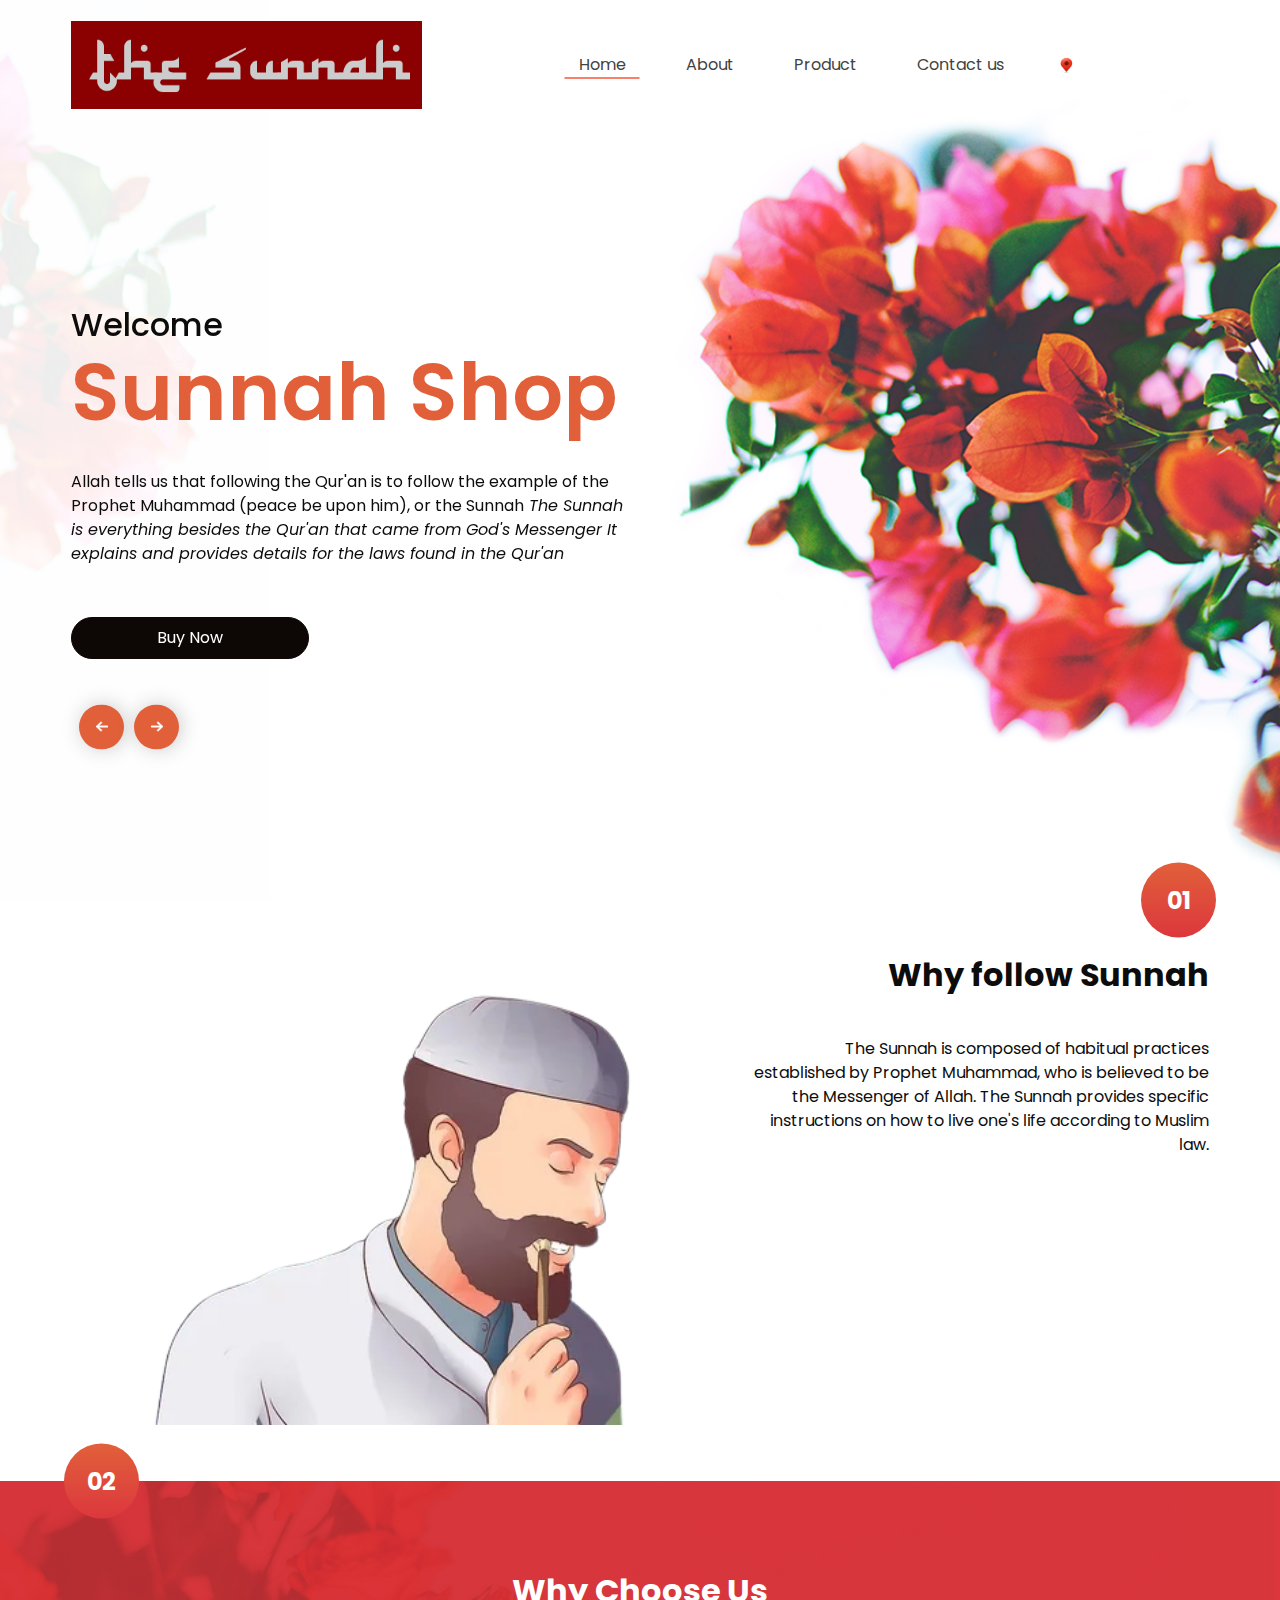
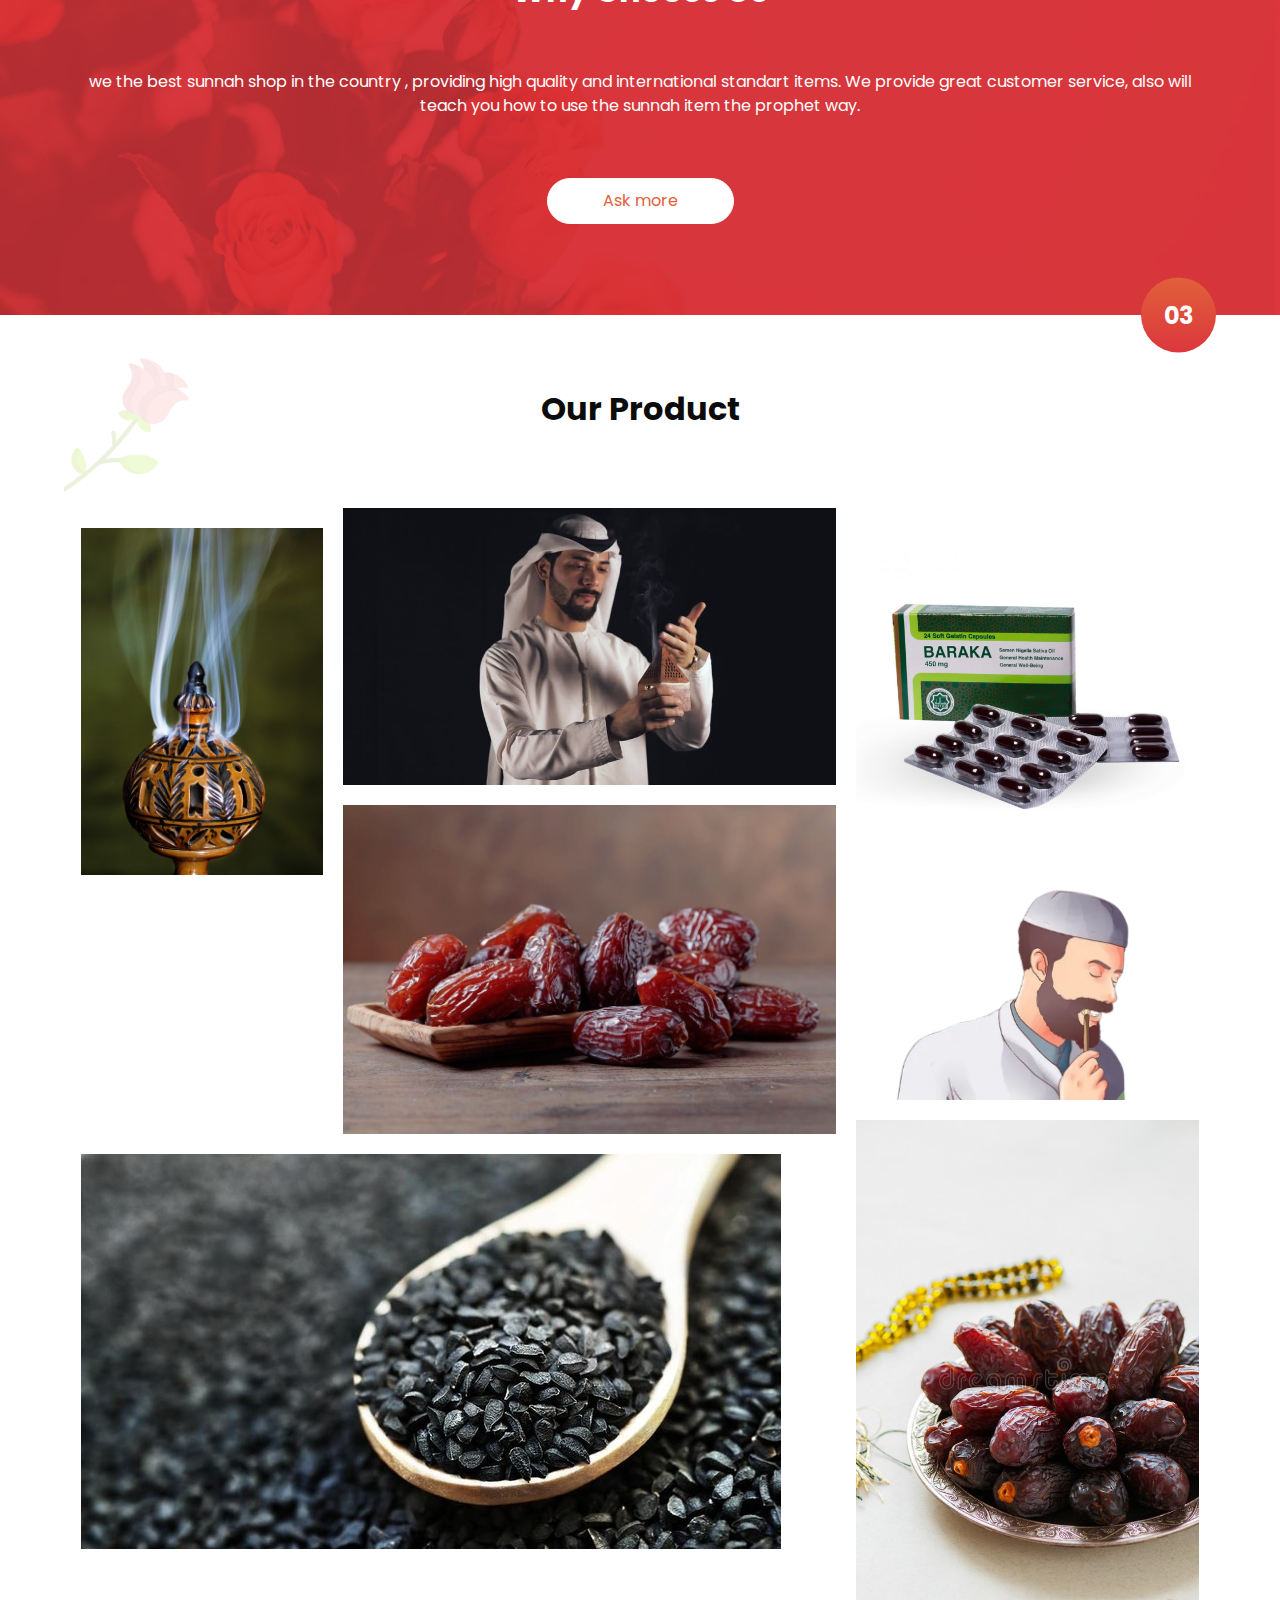
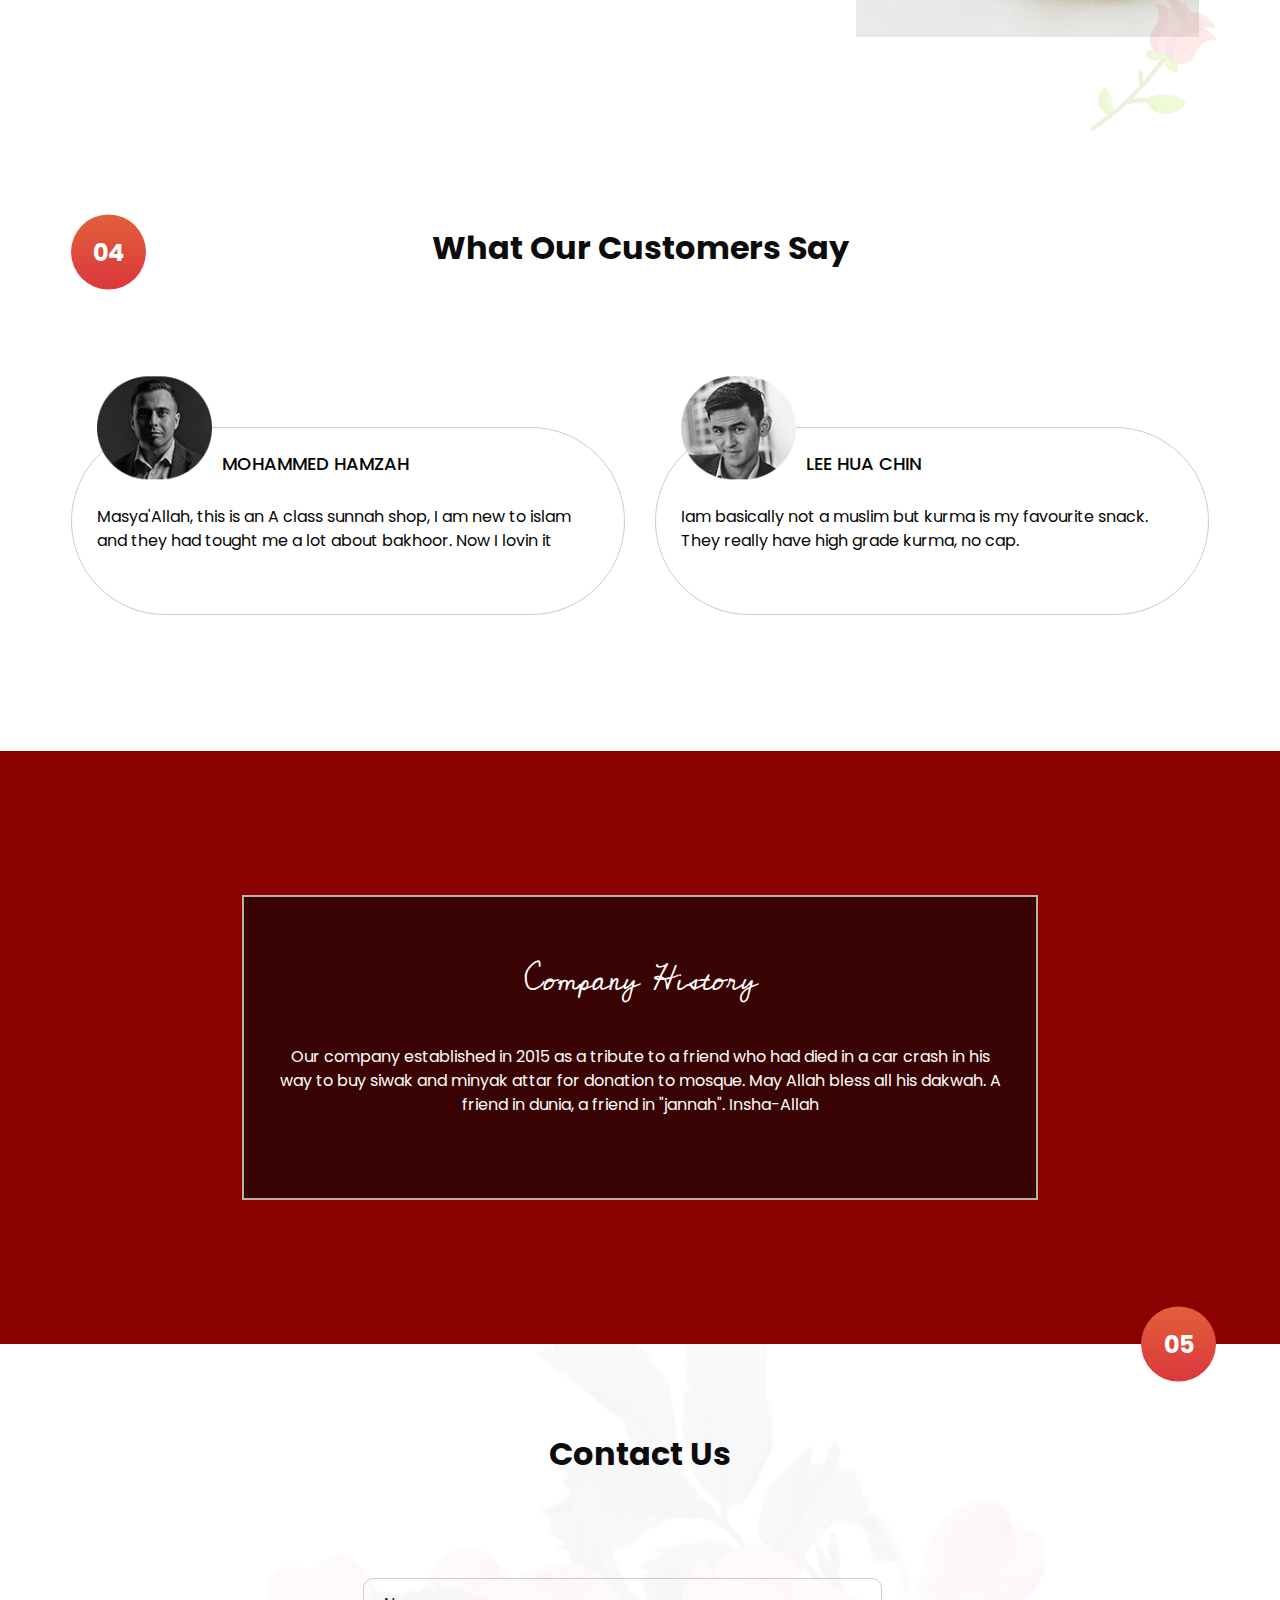
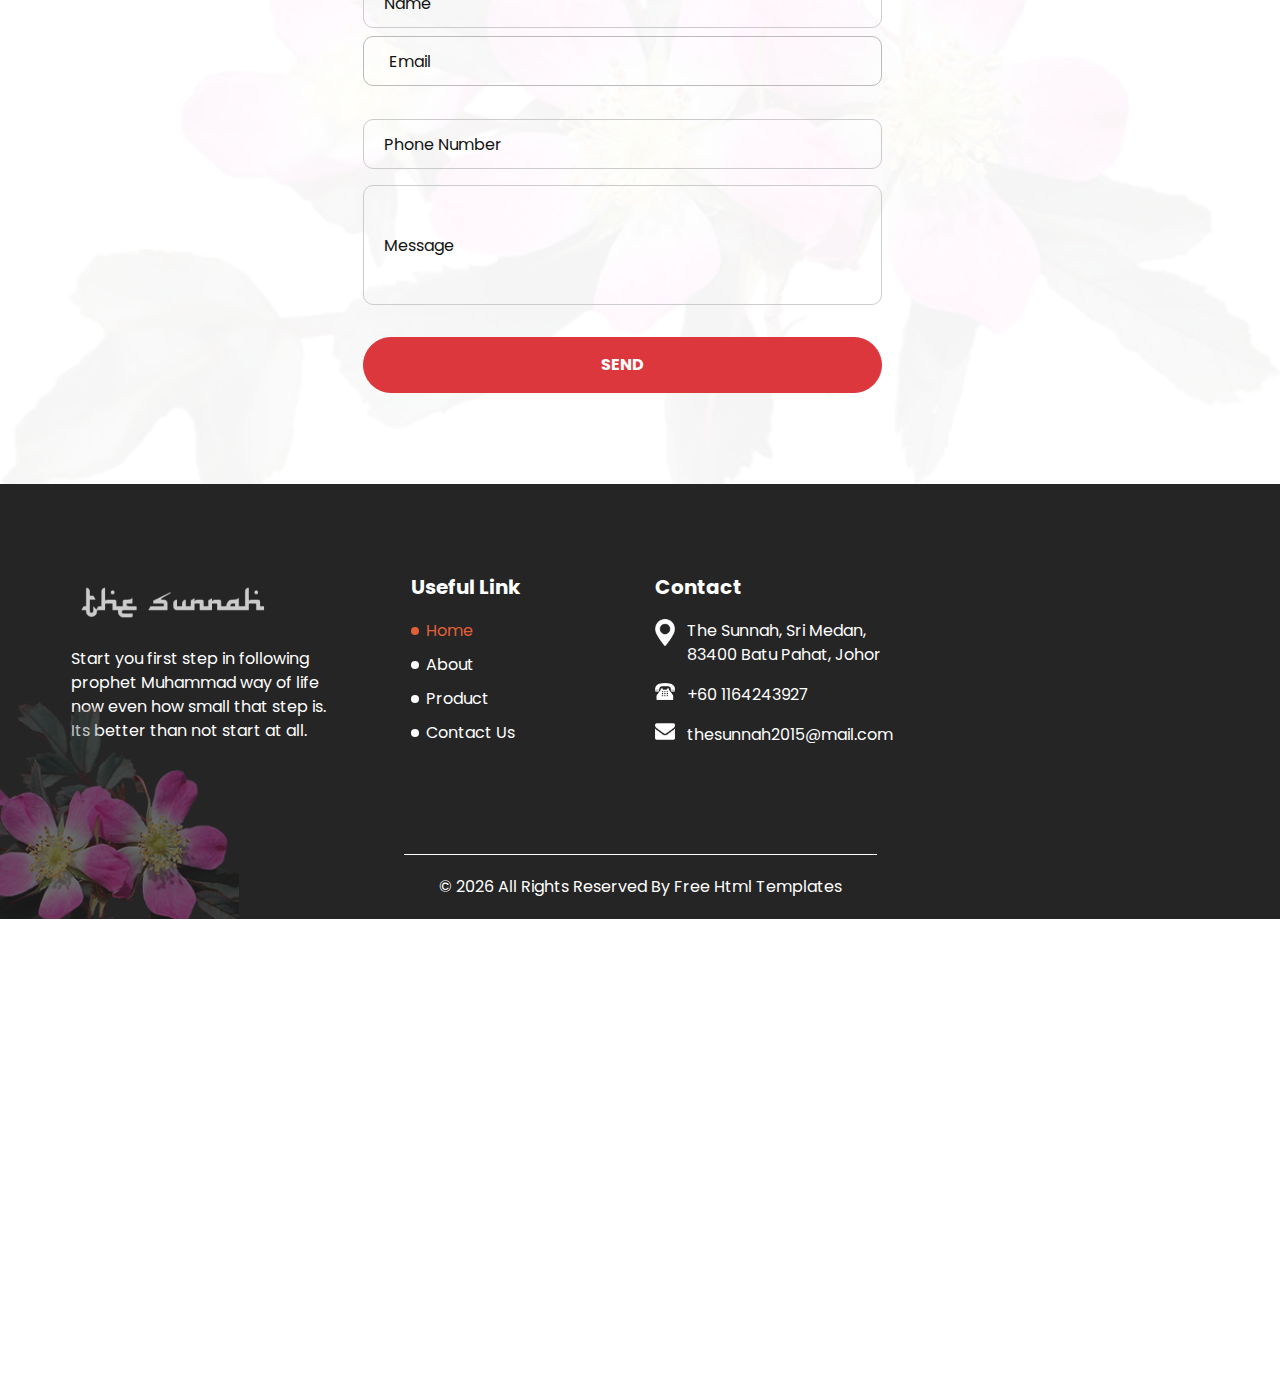
==== commit 8c155f6b: "Rename home.html to index.html" ====
--- a/index.html
+++ b/index.html
@@ -1,100 +1,666 @@
 <!DOCTYPE html>
-<html lang="en">
+<html>
+
 <head>
-	<title>Login The-Sunnah</title>
-	<meta charset="UTF-8">
-	<meta name="viewport" content="width=device-width, initial-scale=1">
-<!--===============================================================================================-->	
-	<link rel="icon" type="image/png" href="images/icons/favicon.ico"/>
-<!--===============================================================================================-->
-	<link rel="stylesheet" type="text/css" href="vendor/bootstrap/css/bootstrap.min.css">
-<!--===============================================================================================-->
-	<link rel="stylesheet" type="text/css" href="fonts/font-awesome-4.7.0/css/font-awesome.min.css">
-<!--===============================================================================================-->
-	<link rel="stylesheet" type="text/css" href="fonts/iconic/css/material-design-iconic-font.min.css">
-<!--===============================================================================================-->
-	<link rel="stylesheet" type="text/css" href="vendor/animate/animate.css">
-<!--===============================================================================================-->	
-	<link rel="stylesheet" type="text/css" href="vendor/css-hamburgers/hamburgers.min.css">
-<!--===============================================================================================-->
-	<link rel="stylesheet" type="text/css" href="vendor/animsition/css/animsition.min.css">
-<!--===============================================================================================-->
-	<link rel="stylesheet" type="text/css" href="vendor/select2/select2.min.css">
-<!--===============================================================================================-->	
-	<link rel="stylesheet" type="text/css" href="vendor/daterangepicker/daterangepicker.css">
-<!--===============================================================================================-->
-	<link rel="stylesheet" type="text/css" href="css/util.css">
-	<link rel="stylesheet" type="text/css" href="css/main.css">
-<!--===============================================================================================-->
+  <!-- Basic -->
+  <meta charset="utf-8" />
+  <meta http-equiv="X-UA-Compatible" content="IE=edge" />
+  <!-- Mobile Metas -->
+  <meta name="viewport" content="width=device-width, initial-scale=1, shrink-to-fit=no" />
+  <!-- Site Metas -->
+  <meta name="keywords" content="produk sunnah, kedai sunnah" />
+  <meta name="description" content="habbatus sauda, kayu sugi, pil baraka, kurma, barang sunnah, sunnah" />
+  <meta name="author" content="the sunnah, suhairi, " />
+
+  <title>The Sunnah</title>
+
+  <!-- slider stylesheet -->
+  <link rel="stylesheet" type="text/css" href="https://cdnjs.cloudflare.com/ajax/libs/OwlCarousel2/2.1.3/assets/owl.carousel.min.css" />
+
+  <!-- bootstrap core css -->
+  <link rel="stylesheet" type="text/css" href="css/bootstrap.css" />
+
+  <!-- fonts style -->
+  <link href="https://fonts.googleapis.com/css?family=Baloo+Chettan|Poppins:400,600,700&display=swap" rel="stylesheet">
+  <link href='https://fonts.googleapis.com/css?family=Cedarville Cursive' rel='stylesheet'>
+  <!-- Custom styles for this template -->
+  <link href="css/style.css" rel="stylesheet" />
+  <!-- responsive style -->
+  <link href="css/responsive.css" rel="stylesheet" />
+  <style>
+  /* Full-width input fields */
+input[type=text], input[type=password] {
+  width: 100%;
+  padding: 12px 20px;
+  margin: 8px 0;
+  display: inline-block;
+  border: 1px solid #ccc;
+  box-sizing: border-box;
+}
+
+/* Set a style for all buttons */
+button {
+  background-color: #8b0000;
+  color: white;
+  padding: 14px 20px;
+  margin: 8px 0;
+  border: none;
+  cursor: pointer;
+  width: 100%;
+}
+
+button:hover {
+  opacity: 0.8;
+}
+
+/* Extra styles for the cancel button */
+.cancelbtn {
+  width: auto;
+  padding: 10px 18px;
+  background-color: #f44336;
+}
+
+/* Center the image and position the close button */
+.imgcontainer {
+  text-align: center;
+  margin: 24px 0 12px 0;
+  position: relative;
+}
+
+img.avatar {
+  width: 40%;
+  border-radius: 50%;
+}
+
+.container {
+  padding: 16px;
+}
+
+span.psw {
+  float: right;
+  padding-top: 16px;
+}
+
+/* The Modal (background) */
+.modal {
+  display: none; /* Hidden by default */
+  position: fixed; /* Stay in place */
+  z-index: 1; /* Sit on top */
+  left: 0;
+  top: 0;
+  width: 100%; /* Full width */
+  height: 100%; /* Full height */
+  overflow: auto; /* Enable scroll if needed */
+  background-color: rgb(0,0,0); /* Fallback color */
+  background-color: rgba(0,0,0,0.4); /* Black w/ opacity */
+  padding-top: 60px;
+}
+
+/* Modal Content/Box */
+.modal-content {
+  background-color: #fefefe;
+  margin: 5% auto 15% auto; /* 5% from the top, 15% from the bottom and centered */
+  border: 1px solid #888;
+  width: 80%; /* Could be more or less, depending on screen size */
+}
+
+/* The Close Button (x) */
+.close {
+  position: absolute;
+  right: 25px;
+  top: 0;
+  color: #000;
+  font-size: 35px;
+  font-weight: bold;
+}
+
+.close:hover,
+.close:focus {
+  color: red;
+  cursor: pointer;
+}
+
+/* Add Zoom Animation */
+.animate {
+  -webkit-animation: animatezoom 0.6s;
+  animation: animatezoom 0.6s
+}
+
+@-webkit-keyframes animatezoom {
+  from {-webkit-transform: scale(0)} 
+  to {-webkit-transform: scale(1)}
+}
+  
+@keyframes animatezoom {
+  from {transform: scale(0)} 
+  to {transform: scale(1)}
+}
+
+/* Change styles for span and cancel button on extra small screens */
+@media screen and (max-width: 300px) {
+  span.psw {
+     display: block;
+     float: none;
+  }
+  .cancelbtn {
+     width: 100%;
+  }
+}
+
+<!--Overlay text on product picture-->
+* {box-sizing: border-box}
+
+/* Container needed to position the overlay. Adjust the width as needed */
+.img-box {
+  position: relative;
+ 
+}
+
+/* Make the image to responsive */
+.image {
+  display: block;
+  width: 100%;
+  height: auto;
+}
+
+/* The overlay effect - lays on top of the container and over the image */
+.overlay {
+  position: absolute;
+  bottom: 0;
+  background: rgb(0, 0, 0);
+  background: rgba(0, 0, 0, 0.5); /* Black see-through */
+  color: #f1f1f1;
+  width: 100%;
+  transition: .5s ease;
+  opacity:0;
+  color: white;
+  font-size: 20px;
+  padding: 20px;
+  text-align: center;
+}
+
+/* When you mouse over the container, fade in the overlay title */
+.img-box:hover .overlay {
+  opacity: 1;
+}
+
+</style>
 </head>
+
 <body>
-	
-	<div class="limiter">
-		<div class="container-login100">
-			<div class="wrap-login100">
-				<form class="login100-form validate-form" action="home.html" method="post" >
-					<span class="login100-form-title p-b-26">
-						Welcome
-					</span>
-					<span class="login100-form-title p-b-45">
-						<img src="thesunnah02.svg" width="300px" style="background-color:#8b0000"></img>
-					</span>
-
-					<div class="wrap-input100 validate-input" data-validate = "Enter valid email">
-						<input class="input100" type="text" name="email">
-						<span class="focus-input100" data-placeholder="Email"></span>
-					</div>
-
-					<div class="wrap-input100 validate-input" data-validate="Enter password">
-						<span class="btn-show-pass">
-							<i class="zmdi zmdi-eye"></i>
-						</span>
-						<input class="input100" type="password" name="pass">
-						<span class="focus-input100" data-placeholder="Password"></span>
-					</div>
-
-					<div class="container-login100-form-btn">
-						<div class="wrap-login100-form-btn">
-							<div class="login100-form-bgbtn"></div>
-							<button class="login100-form-btn">
-								Login
-							</button>
-						</div>
-					</div>
-
-					<div class="text-center p-t-115">
-						<span class="txt1">
-							Don’t have an account?
-						</span>
-
-						<a class="txt2" href="#">
-							Sign Up
-						</a>
-					</div>
-				</form>
-			</div>
-		</div>
-	</div>
-	
-
-	<div id="dropDownSelect1"></div>
-	
-<!--===============================================================================================-->
-	<script src="vendor/jquery/jquery-3.2.1.min.js"></script>
-<!--===============================================================================================-->
-	<script src="vendor/animsition/js/animsition.min.js"></script>
-<!--===============================================================================================-->
-	<script src="vendor/bootstrap/js/popper.js"></script>
-	<script src="vendor/bootstrap/js/bootstrap.min.js"></script>
-<!--===============================================================================================-->
-	<script src="vendor/select2/select2.min.js"></script>
-<!--===============================================================================================-->
-	<script src="vendor/daterangepicker/moment.min.js"></script>
-	<script src="vendor/daterangepicker/daterangepicker.js"></script>
-<!--===============================================================================================-->
-	<script src="vendor/countdowntime/countdowntime.js"></script>
-<!--===============================================================================================-->
-	<script src="js/main.js"></script>
+
+  <div class="hero_area">
+    <!-- header section strats -->
+    <header class="header_section">
+      <div class="container">
+        <nav class="navbar navbar-expand-lg custom_nav-container ">
+		  <!--Branding Logo-->
+          <a class="navbar-brand" href="index.html" style="background-color:#8b0000;">
+            <span>
+              <img src="images/thesunnah02.svg" alt="thesunnah">
+            </span>
+          </a>
+          <button class="navbar-toggler" type="button" data-toggle="collapse" data-target="#navbarSupportedContent" aria-controls="navbarSupportedContent" aria-expanded="false" aria-label="Toggle navigation">
+            <span class="navbar-toggler-icon"></span>
+          </button>
+
+          <div class="collapse navbar-collapse" id="navbarSupportedContent">
+            <div class="d-flex mx-auto flex-column flex-lg-row align-items-center">
+              <ul class="navbar-nav  ">
+                <li class="nav-item active">
+                  <a class="nav-link" href="index.html">Home <span class="sr-only">(current)</span></a>
+                </li>
+				<li class="nav-item">
+                  <a class="nav-link" href="about.html">About</a>
+                </li>
+				<li class="nav-item">
+                  <a class="nav-link" href="gallery.html">Product</a>
+                </li>
+                <li class="nav-item">
+                  <a class="nav-link" href="contact.html">Contact us</a>
+                </li>
+              </ul>
+           
+			
+	         <!--log in and icon-->
+           <div class="quote_btn-container ">
+			  <a href="https://goo.gl/maps/ANXrf8uHgjAHm3YX7" target="_blank">
+                <img src="images/locationlogo.png" alt="">
+              </a>
+              </div>
+          </div>
+        </nav>
+      </div>
+    </header>
+    <!-- end header section -->
+    <!-- slider section -->
+    <section class=" slider_section position-relative">
+      <div class="slider_number-container ">
+        <div class="number-box">
+          <span>
+            01
+          </span>
+          <hr>
+          <span>
+            02
+          </span>
+        </div>
+      </div>
+      <div class="container">
+        <div class="row">
+          <div id="carouselExampleIndicators" class="carousel slide" data-ride="carousel">
+            <div class="carousel-inner">
+              <div class="carousel-item active">
+                <div class="col-lg-6 col-md-8">
+                  <div class="detail_box">
+                    <h2>
+                      Welcome
+                    </h2>
+                    <h1>
+                      Sunnah Shop
+                    </h1>
+                    <p>
+                      Allah tells us that following the Qur'an is to follow the example of
+					  the Prophet Muhammad (peace be upon him), or the Sunnah<i>
+					  The Sunnah is everything besides the Qur'an that came from God's Messenger
+					  It explains and provides details for the laws found in the Qur'an</i>
+                    </p>
+					
+					<!--lead to product page-->
+                    <div>
+                      <a href="gallery.html">Buy Now</a>
+                    </div>
+					
+                  </div>
+                </div>
+              </div>
+              <div class="carousel-item">
+                <div class="col-lg-6 col-md-8">
+                  <div class="detail_box">
+                    <h2>
+                      Habbatus Sauda 
+                    </h2>
+                    <h1>
+                      Herbs in Islam
+                    </h1>
+                    <p>
+                      Habbatus sauda (black seed) has become very popular with Muslims 
+					  The key reason for its popularity is Prophet Muhammad (SWS) once stated that 
+					  habbatus sauda (black seed) can heal every disease except death
+                    </p>
+                    <div>
+                      <a href="gallery.html">Buy Now</a>
+                    </div>
+                  </div>
+                </div>
+              </div>
+              <div class="carousel-item">
+                <div class="col-lg-6 col-md-8">
+                  <div class="detail_box">
+                    <h2>
+                      What is
+                    </h2>
+                    <h1>
+                      Sunnah
+                    </h1>
+                    <p>
+                     “Sunnah” is the Arabic term for the prophet Muhammad's way of life and legal precedent
+					 It comes from the pre-Islamic Arab notion of Sunnah as the way of life of a tribe
+					 which is reflected in the Qur'an's use of the word to mean “the ways of God” (Qur'an 33:37, 62) 
+					 or “ways of life” of earlier peoples (Qur'an 3:137)
+                    </p>
+                    <div>
+                      <a href="gallery.html">Buy Now</a>
+                    </div>
+                  </div>
+                </div>
+              </div>
+            </div>
+            <div class="carousel_btn-container">
+              <a class="carousel-control-prev" href="#carouselExampleIndicators" role="button" data-slide="prev">
+                <span class="sr-only">Previous</span>
+              </a>
+              <a class="carousel-control-next" href="#carouselExampleIndicators" role="button" data-slide="next">
+                <span class="sr-only">Next</span>
+              </a>
+            </div>
+          </div>
+        </div>
+      </div>
+
+    </section>
+    <!-- end slider section -->
+  </div>
+
+  <!-- about section -->
+  <section class="about_section ">
+    <div class="section_number">
+      01
+    </div>
+    <div class="container">
+      <div class="row">
+        <div class="col-md-6 col-xl-7">
+          <div class="img-box">
+            <img src="images/bersiwak.png" alt="" />
+          </div>
+        </div>
+        <div class="col-md-5 col-xl-5">
+          <div class="detail_box">
+            <div class="heading_container justify-content-end">
+              <h2>
+                Why follow Sunnah
+              </h2>
+            </div>
+            <p>
+             The Sunnah is composed of habitual practices established by Prophet Muhammad, who is believed to be the Messenger of Allah. The Sunnah provides specific instructions on how to live one's life according to Muslim law.
+            </p>
+          </div>
+        </div>
+
+      </div>
+    </div>
+  </section>
+  <!-- end about section -->
+
+  <!-- why section -->
+  <section class="why_section layout_padding">
+    <div class="section_number">
+      02
+    </div>
+    <div class="container">
+      <div class="row">
+        <div class="col-12">
+          <h2>
+            Why Choose Us
+          </h2>
+          <p>
+            we the best sunnah shop in the country , providing high quality and international standart items. We provide great customer service, also will teach you how to use the sunnah item the prophet way.
+          </p>
+          <div>
+            <a href="contact.html">
+              Ask more
+            </a>
+          </div>
+        </div>
+      </div>
+    </div>
+  </section>
+
+  <!-- end why section -->
+
+  <!-- Product section -->
+  <section class="gallery_section layout_padding">
+    <div class="section_number">
+      03
+    </div>
+    <div class="heading_container justify-content-center">
+      <h2>
+        Our Product
+      </h2>
+    </div>
+    <div class="container">
+      <div class="img_container">
+        <div class="box-1">
+          <div class="box-1-container">
+            <div class="b-1">
+              <div class="img-box">
+                <a href="#"<img src="images/miswak01.jpg" alt=""></a>
+				<div class="overlay">kayu Sugi</div>
+              </div>
+              <div class="img-box">
+                <img src="images/bakhoor03.jpg" alt="">
+				<div class="overlay">Bakhoor</div>
+              </div>
+            </div>
+            <div class="b-2">
+              <div class="img-box">
+                <img src="images/bakhoor02.jpg" alt="">
+				<div class="overlay">Bakhoor</div>
+              </div>
+              <div class="img-box">
+                <img src="images/Kurma01.jpg" alt="">
+				<div class="overlay">Kurma</div>
+              </div>
+            </div>
+          </div>
+          <div class="b-3">
+            <div class="img-box">
+              <a href="Habbatus Sauda.html"><img src="images/habbatus01.jpeg" alt=""></a>
+			  <div class="overlay">Habbatus sauda</div>
+            </div>
+          </div>
+        </div>
+        <div class="box-2">
+          <div class="img-box">
+            <a href="Habbatus Sauda.html"><img src="images/baraka01.png" alt=""></a>
+			<div class="overlay">Pil Baraka habbatus sauda</div>
+          </div>
+          <div class="img-box">
+            <img src="images/bersiwak.png" alt="">
+			<div class="overlay">Kayu Sugi</div>
+          </div>
+          <div class="img-box flex-grow-1">
+            <img src="images/kurma02.jpg" alt="">
+			<div class="overlay">Kurma</div>
+          </div>
+        </div>
+      </div>
+  </section>
+  <!-- end gallery section -->
+
+  <!-- client section -->
+
+  <section class="client_section layout_padding">
+    <div class="container">
+      <div class="heading_container justify-content-center">
+        <h2>
+          What Our Customers Say
+        </h2>
+        <div class="section_number">
+          04
+        </div>
+      </div>
+    </div>
+    <div class="container">
+      <div class="row">
+        <div class="col-md-6">
+          <div class="client_box">
+            <div class="detail_box">
+              <div class="img_box">
+                <img src="images/client-1.png">
+              </div>
+              <h5>
+               Mohammed Hamzah
+              </h5>
+              <p>Masya'Allah, this is an A class sunnah shop, I am new to islam and they had tought me a lot about bakhoor. Now I lovin it </p>
+            </div>
+          </div>
+        </div>
+        <div class="col-md-6">
+          <div class="client_box">
+            <div class="detail_box">
+              <div class="img_box">
+                <img src="images/client-2.png">
+              </div>
+              <h5>
+                Lee Hua Chin
+              </h5>
+              <p>Iam basically not a muslim but kurma is my favourite snack. They really have high grade kurma, no cap. </p>
+            </div>
+          </div>
+        </div>
+      </div>
+    </div>
+  </section>
+
+
+
+  <!-- end client section -->
+
+  <!-- arrange section -->
+
+  <section class="arrange_section">
+    <div class="container">
+      <div class="detail_box">
+        <h2 style="font-family:Cedarville Cursive">
+          Company History 
+        </h2>
+        <p>
+          Our company established in 2015 as a tribute to a friend who had died in a car crash in his way to buy siwak and minyak attar for donation to mosque. May Allah bless all his dakwah. A friend in dunia, a friend in "jannah". Insha-Allah 
+        </p>
+      </div>
+    </div>
+  </section>
+
+
+
+  <!-- end arrange section -->
+
+  <!-- contact section -->
+
+  <section class="contact_section layout_padding">
+    <div class="section_number">
+      05
+    </div>
+    <div class="container ">
+      <div class="heading_container justify-content-center">
+        <h2 class="">
+          Contact Us
+        </h2>
+      </div>
+
+    </div>
+    <div class="container">
+      <div class="row">
+        <div class="col-md-6 mx-auto">
+          <form action="">
+            <div>
+              <input type="text" placeholder="Name" />
+            </div>
+            <div>
+              <input type="email" placeholder="Email" />
+            </div>
+            <div>
+              <input type="text" placeholder="Phone Number" />
+            </div>
+            <div>
+              <input type="text" class="message-box" placeholder="Message" />
+            </div>
+            <div class="d-flex  mt-4 ">
+              <button>
+                SEND
+              </button>
+            </div>
+          </form>
+        </div>
+      </div>
+    </div>
+  </section>
+
+  <!-- end contact section -->
+  <!-- info section -->
+  <section class="info_section layout_padding">
+    <div class="container">
+      <div class="row">
+        <div class="col-md-3">
+          <div class="info_logo">
+            <h5>
+              <img src="images/thesunnah02.svg" alt="thesunnah"  width="200" height="50">
+            </h5>
+            <p>
+              Start you first step in following prophet Muhammad way of life now even how small that step is. Its better than not start at all. 
+            </p>
+          </div>
+        </div>
+        <div class="col-md-3">
+          <div class="info_links pl-lg-5">
+            <h5>
+              Useful Link
+            </h5>
+            <ul>
+              <li class="active">
+                <a href="index.html">
+                  Home
+                </a>
+              </li>
+              <li>
+                <a href="about.html">
+                  About
+                </a>
+              </li>
+              <li>
+                <a href="gallery.html">
+                  Product
+                </a>
+              </li>
+              <li>
+                <a href="contact.html">
+                  Contact Us
+                </a>
+              </li>
+            </ul>
+          </div>
+        </div>
+        <div class="col-md-3">
+          <div class="info_contact">
+            <h5>
+              Contact
+            </h5>
+            <div>
+              <img src="images/location-white.png" alt="">
+              <p>
+                The Sunnah, Sri Medan, 83400 Batu Pahat, Johor
+              </p>
+            </div>
+            <div>
+              <img src="images/telephone-white.png" alt="">
+              <p>
+                +60 1164243927
+              </p>
+            </div>
+            <div>
+              <img src="images/envelope-white.png" alt="">
+              <p>
+                thesunnah2015@mail.com
+              </p>
+            </div>
+          </div>
+        </div>
+      </div>
+    </div>
+  </section>
+
+  <!-- end info_section -->
+
+  <!-- footer section -->
+  <footer class="container-fluid footer_section">
+    <p>
+      &copy; <span id="displayYear"></span> All Rights Reserved By
+      <a href="">Free Html Templates</a>
+    </p>
+  </footer>
+  <!-- footer section -->
+
+  <script type="text/javascript" src="js/jquery-3.4.1.min.js"></script>
+  <script type="text/javascript" src="js/bootstrap.js"></script>
+  <script type="text/javascript" src="js/custom.js"></script>
+  <!-- Google Map -->
+  <iframe src="https://www.google.com/maps/embed?pb=!1m18!1m12!1m3!1d127596.38091072587!2d102.90160543768697!3d2.0003815565704395!2m3!1f0!2f0!3f0!3m2!1i1024!2i768!4f13.1!3m3!1m2!1s0x31d04f46a4a97045%3A0x89b7f085922880ed!2sSri%20Medan%2C%2083000%20Batu%20Pahat%2C%20Johor!5e0!3m2!1sen!2smy!4v1640268180208!5m2!1sen!2smy" width="1400" height="450" style="border:0;" allowfullscreen="" loading="lazy"></iframe>
+  <!-- End Google Map -->
+  <!--click anywhere-->
+  <script>
+// Get the modal
+var modal = document.getElementById('id01');
+
+// When the user clicks anywhere outside of the modal, close it
+window.onclick = function(event) {
+    if (event.target == modal) {
+        modal.style.display = "none";
+    }
+}
+</script>
+
 
 </body>
+
 </html>
--- a/css/style.css
+++ b/css/style.css
@@ -0,0 +1,828 @@
+html {
+  overflow-x: hidden;
+}
+
+body {
+  font-family: "Poppins", sans-serif;
+  color: #0c0c0c;
+  background-color: #ffffff;
+  overflow-x: hidden;
+}
+
+.layout_padding {
+  padding: 75px 0;
+}
+
+.layout_padding2 {
+  padding: 45px 0;
+}
+
+.layout_padding2-top {
+  padding-top: 45px;
+}
+
+.layout_padding2-bottom {
+  padding-bottom: 45px;
+}
+
+.layout_padding-top {
+  padding-top: 75px;
+}
+
+.layout_padding-bottom {
+  padding-bottom: 75px;
+}
+
+.heading_container {
+  display: -webkit-box;
+  display: -ms-flexbox;
+  display: flex;
+}
+
+.heading_container h2 {
+  position: relative;
+  font-weight: bold;
+}
+
+.heading_container h2::before {
+  content: url(../images/tulip.png);
+  position: absolute;
+  top: 50%;
+  left: -35px;
+  -webkit-transform: translateY(-50%);
+          transform: translateY(-50%);
+}
+
+/*header section*/
+.hero_area {
+  min-height: 100vh;
+  display: -webkit-box;
+  display: -ms-flexbox;
+  display: flex;
+  -webkit-box-orient: vertical;
+  -webkit-box-direction: normal;
+      -ms-flex-direction: column;
+          flex-direction: column;
+  position: relative;
+  background-image: url(../images/hero.png);
+  background-size: cover;
+  background-position: top right;
+}
+
+.sub_page .hero_area {
+  min-height: auto;
+}
+
+.hero_area.sub_pages {
+  height: auto;
+}
+
+.header_section .container-fluid {
+  padding-right: 25px;
+  padding-left: 25px;
+}
+
+.header_section .nav_container {
+  margin: 0 auto;
+}
+
+.custom_nav-container.navbar-expand-lg .navbar-nav .nav-link {
+  padding: 10px 30px;
+  color: #434242;
+  text-align: center;
+}
+
+.custom_nav-container.navbar-expand-lg .navbar-nav .nav-item.active .nav-link {
+  position: relative;
+}
+
+.custom_nav-container.navbar-expand-lg .navbar-nav .nav-item.active .nav-link::after {
+  content: "";
+  position: absolute;
+  width: 75px;
+  left: 50%;
+  height: 2.5px;
+  background-color: #f98169;
+  bottom: 8px;
+  margin: 0 auto;
+  display: block;
+  -webkit-transform: translateX(-50%);
+          transform: translateX(-50%);
+}
+
+a,
+a:hover,
+a:focus {
+  text-decoration: none;
+}
+
+a:hover,
+a:focus {
+  color: initial;
+}
+
+.btn,
+.btn:focus {
+  outline: none !important;
+  -webkit-box-shadow: none;
+          box-shadow: none;
+}
+
+.custom_nav-container .nav_search-btn {
+  background-image: url(../images/search-icon.png);
+  background-size: 22px;
+  background-repeat: no-repeat;
+  background-position-y: 7px;
+  width: 35px;
+  height: 35px;
+  padding: 0;
+  border: none;
+}
+
+.navbar-brand span {
+  font-family: 'Baloo Chettan', cursive;
+  font-size: 24px;
+  font-weight: 700;
+  color: #191919;
+  margin-top: 5px;
+}
+
+.custom_nav-container {
+  z-index: 99999;
+  padding: 5px 0;
+}
+
+.custom_nav-container .navbar-toggler {
+  outline: none;
+}
+
+.custom_nav-container .navbar-toggler .navbar-toggler-icon {
+  background-image: url(../images/menu.png);
+  background-size: 45px;
+}
+
+.quote_btn-container {
+  display: -webkit-box;
+  display: -ms-flexbox;
+  display: flex;
+  -webkit-box-align: center;
+      -ms-flex-align: center;
+          align-items: center;
+}
+
+.quote_btn-container a {
+  color: #050505;
+}
+
+.quote_btn-container a img {
+  width: 15px;
+  margin: 0 25px;
+}
+
+/*end header section*/
+/* slider section */
+.slider_section {
+  -webkit-box-flex: 1;
+      -ms-flex: 1;
+          flex: 1;
+  display: -webkit-box;
+  display: -ms-flexbox;
+  display: flex;
+  -webkit-box-align: center;
+      -ms-flex-align: center;
+          align-items: center;
+  position: relative;
+  padding: 45px 0 75px 0;
+}
+
+.slider_section .slider_number-container {
+  position: absolute;
+  top: 45%;
+  -webkit-transform: translateY(-50%);
+          transform: translateY(-50%);
+  left: 4%;
+}
+
+.slider_section .slider_number-container .number-box {
+  display: -webkit-box;
+  display: -ms-flexbox;
+  display: flex;
+  -webkit-box-orient: vertical;
+  -webkit-box-direction: normal;
+      -ms-flex-direction: column;
+          flex-direction: column;
+  -webkit-box-pack: center;
+      -ms-flex-pack: center;
+          justify-content: center;
+  -webkit-box-align: center;
+      -ms-flex-align: center;
+          align-items: center;
+  color: #0b0a0b;
+}
+
+.slider_section .slider_number-container .number-box hr {
+  border: none;
+  width: 2px;
+  height: 320px;
+  background-color: #bcbcc0;
+}
+
+.slider_section .detail_box h2 {
+  margin-bottom: 0;
+}
+
+.slider_section .detail_box h1 {
+  font-weight: 600;
+  color: #e1603a;
+  font-size: 5rem;
+  margin-bottom: 30px;
+}
+
+.slider_section .detail_box a {
+  display: inline-block;
+  padding: 8px 85px;
+  background-color: #0d0806;
+  border: 1px solid #0d0806;
+  color: #ffffff;
+  border-radius: 25px;
+  margin: 35px 0;
+}
+
+.slider_section .detail_box a:hover {
+  background-color: transparent;
+  color: #0d0806;
+}
+
+.slider_section .carousel_btn-container {
+  width: 100px;
+  position: absolute;
+  bottom: -20%;
+  display: -webkit-box;
+  display: -ms-flexbox;
+  display: flex;
+  -webkit-box-pack: justify;
+      -ms-flex-pack: justify;
+          justify-content: space-between;
+  left: 2%;
+  z-index: 999;
+}
+
+.slider_section .carousel_btn-container .carousel-control-prev,
+.slider_section .carousel_btn-container .carousel-control-next {
+  position: relative;
+  width: 45px;
+  height: 45px;
+  border: none;
+  border-radius: 100%;
+  opacity: 1;
+  background-repeat: no-repeat;
+  background-size: 12px;
+  background-position: center;
+  background-color: #e1603a;
+  -webkit-transform: translateY(-50%);
+          transform: translateY(-50%);
+  -webkit-box-shadow: 2px 0px 23px -4px rgba(0, 0, 0, 0.32);
+  box-shadow: 2px 0px 23px -4px rgba(0, 0, 0, 0.32);
+}
+
+.slider_section .carousel_btn-container .carousel-control-prev:hover,
+.slider_section .carousel_btn-container .carousel-control-next:hover {
+  background-color: #050505;
+}
+
+.slider_section .carousel_btn-container .carousel-control-prev {
+  background-image: url(../images/prev.png);
+}
+
+.slider_section .carousel_btn-container .carousel-control-next {
+  background-image: url(../images/next.png);
+}
+
+.about_section {
+  padding: 40px 0;
+  position: relative;
+}
+
+.about_section .section_number {
+  display: block;
+  position: absolute;
+  width: 75px;
+  height: 75px;
+  text-align: center;
+  line-height: 75px;
+  font-weight: bold;
+  font-size: 24px;
+  color: #ffffff;
+  border-radius: 100%;
+  background: -webkit-gradient(linear, left top, left bottom, from(#e1603a), to(#dc373d));
+  background: linear-gradient(to bottom, #e1603a, #dc373d);
+  right: 5%;
+  top: 0;
+  -webkit-transform: translateY(-50%);
+          transform: translateY(-50%);
+}
+
+.about_section .detail_box {
+  text-align: right;
+}
+
+.about_section .detail_box p {
+  margin: 35px 0;
+}
+
+.about_section .img-box img {
+  width:auto;
+}
+
+.why_section {
+  text-align: center;
+  color: #ffffff;
+  background-image: url(../images/why-bg.jpg);
+  background-size: cover;
+  position: relative;
+}
+
+.why_section .section_number {
+  display: block;
+  position: absolute;
+  width: 75px;
+  height: 75px;
+  text-align: center;
+  line-height: 75px;
+  font-weight: bold;
+  font-size: 24px;
+  color: #ffffff;
+  border-radius: 100%;
+  background: -webkit-gradient(linear, left top, left bottom, from(#e1603a), to(#dc373d));
+  background: linear-gradient(to bottom, #e1603a, #dc373d);
+  top: 0;
+  left: 5%;
+  top: 0;
+  -webkit-transform: translateY(-50%);
+          transform: translateY(-50%);
+}
+
+.why_section h2 {
+  font-weight: bold;
+}
+
+.why_section p {
+  margin: 60px 0;
+}
+
+.why_section a {
+  display: inline-block;
+  padding: 10px 55px;
+  background-color: #ffffff;
+  border: 1px solid #ffffff;
+  color: #e1603a;
+  border-radius: 30px;
+}
+
+.why_section a:hover {
+  background-color: transparent;
+  color: #ffffff;
+}
+
+.gallery_section {
+  position: relative;
+}
+
+.gallery_section::before, .gallery_section::after {
+  position: absolute;
+  content: "";
+  width: 125px;
+  height: 140px;
+  background-image: url(../images/rose.png);
+  background-size: cover;
+}
+
+.gallery_section::before {
+  top: 3%;
+  left: 5%;
+}
+
+.gallery_section::after {
+  bottom: 0;
+  right: 5%;
+}
+
+.gallery_section .section_number {
+  display: block;
+  position: absolute;
+  width: 75px;
+  height: 75px;
+  text-align: center;
+  line-height: 75px;
+  font-weight: bold;
+  font-size: 24px;
+  color: #ffffff;
+  border-radius: 100%;
+  background: -webkit-gradient(linear, left top, left bottom, from(#e1603a), to(#dc373d));
+  background: linear-gradient(to bottom, #e1603a, #dc373d);
+  top: 0;
+  right: 5%;
+  top: 0;
+  -webkit-transform: translateY(-50%);
+          transform: translateY(-50%);
+}
+
+.gallery_section .img_container {
+  display: -webkit-box;
+  display: -ms-flexbox;
+  display: flex;
+  margin-top: 45px;
+}
+
+.gallery_section .img_container .img-box {
+  margin: 10px;
+  display: -webkit-box;
+  display: -ms-flexbox;
+  display: flex;
+  overflow: hidden;
+}
+
+.gallery_section .img_container .img-box:hover img {
+  -webkit-transform: scale(1.2);
+          transform: scale(1.2);
+}
+
+.gallery_section .img_container img {
+  width: 100%;
+  -webkit-transition: all .3s;
+  transition: all .3s;
+}
+
+.gallery_section .img_container .box-1 {
+  display: -webkit-box;
+  display: -ms-flexbox;
+  display: flex;
+  -webkit-box-orient: vertical;
+  -webkit-box-direction: normal;
+      -ms-flex-direction: column;
+          flex-direction: column;
+}
+
+.gallery_section .img_container .box-1 .box-1-container {
+  display: -webkit-box;
+  display: -ms-flexbox;
+  display: flex;
+}
+
+.gallery_section .img_container .box-1 .b-1 {
+  display: -webkit-box;
+  display: -ms-flexbox;
+  display: flex;
+  -webkit-box-orient: vertical;
+  -webkit-box-direction: normal;
+      -ms-flex-direction: column;
+          flex-direction: column;
+}
+
+.gallery_section .img_container .box-1 .b-2 {
+  display: -webkit-box;
+  display: -ms-flexbox;
+  display: flex;
+  -webkit-box-orient: vertical;
+  -webkit-box-direction: normal;
+      -ms-flex-direction: column;
+          flex-direction: column;
+}
+
+.gallery_section .img_container .box-2 {
+  display: -webkit-box;
+  display: -ms-flexbox;
+  display: flex;
+  -webkit-box-orient: vertical;
+  -webkit-box-direction: normal;
+      -ms-flex-direction: column;
+          flex-direction: column;
+}
+
+.client_section {
+  position: relative;
+}
+
+.client_section .heading_container {
+  position: relative;
+}
+
+.client_section .heading_container .section_number {
+  display: block;
+  position: absolute;
+  width: 75px;
+  height: 75px;
+  text-align: center;
+  line-height: 75px;
+  font-weight: bold;
+  font-size: 24px;
+  color: #ffffff;
+  border-radius: 100%;
+  background: -webkit-gradient(linear, left top, left bottom, from(#e1603a), to(#dc373d));
+  background: linear-gradient(to bottom, #e1603a, #dc373d);
+  top: 50%;
+  left: 0;
+  -webkit-transform: translateY(-50%);
+          transform: translateY(-50%);
+}
+
+.client_section .container .row {
+  padding-top: 75px;
+}
+
+.client_section .detail_box {
+  position: relative;
+  padding: 25px 25px 45px;
+  border-radius: 100px;
+  margin: 45px 0;
+  border: 1px solid #ccc;
+  color: #050505;
+}
+
+.client_section .detail_box:hover {
+  color: #ffffff;
+  background-color: #dc373d;
+  border-color: transparent;
+}
+
+.client_section .detail_box .img_box {
+  position: absolute;
+  width: 115px;
+  top: 0;
+  -webkit-transform: translateY(-50%);
+          transform: translateY(-50%);
+}
+
+.client_section .detail_box .img_box img {
+  width: 100%;
+}
+
+.client_section .detail_box h5 {
+  padding-left: 125px;
+  text-transform: uppercase;
+  margin-bottom: 30px;
+  font-size: 18px;
+}
+
+.arrange_section {
+  padding: 10% 0;
+  background-color:#8b0000;
+  background-repeat: no-repeat;
+  background-size: cover;
+  background-position: center;
+}
+
+.arrange_section .detail_box {
+  width: 70%;
+  margin: 0 auto;
+  padding: 65px 30px;
+  text-align: center;
+  background-color: rgba(5, 5, 5, 0.6);
+  color: #ffffff;
+  border: 2px solid #b9b1ad;
+}
+
+.arrange_section .detail_box h2 {
+  margin-bottom: 45px;
+}
+
+.contact_section {
+  position: relative;
+  background-image: url(../images/flowers.png);
+  background-size: cover;
+  background-position: center;
+}
+
+.contact_section .section_number {
+  display: block;
+  position: absolute;
+  width: 75px;
+  height: 75px;
+  text-align: center;
+  line-height: 75px;
+  font-weight: bold;
+  font-size: 24px;
+  color: #ffffff;
+  border-radius: 100%;
+  background: -webkit-gradient(linear, left top, left bottom, from(#e1603a), to(#dc373d));
+  background: linear-gradient(to bottom, #e1603a, #dc373d);
+  top: 0;
+  right: 5%;
+  -webkit-transform: translateY(-50%);
+          transform: translateY(-50%);
+}
+
+.contact_section h2 {
+  margin-bottom: 65px;
+}
+
+.contact_section form {
+  padding-right: 35px;
+}
+
+.contact_section input {
+  width: 100%;
+  border: 0;
+  height: 50px;
+  border-radius: 10px;
+  margin-bottom: 25px;
+  padding-left: 25px;
+  background-color: transparent;
+  border: 1px solid #bbbbbb;
+  outline: none;
+  color: #101010;
+}
+
+.contact_section input::-webkit-input-placeholder {
+  color: #131313;
+}
+
+.contact_section input:-ms-input-placeholder {
+  color: #131313;
+}
+
+.contact_section input::-ms-input-placeholder {
+  color: #131313;
+}
+
+.contact_section input::placeholder {
+  color: #131313;
+}
+
+.contact_section input.message-box {
+  height: 120px;
+}
+
+.contact_section button {
+  padding: 15px 55px;
+  outline: none;
+  border: none;
+  border-radius: 30px;
+  border: 1px solid #dc373d;
+  color: #fff;
+  font-weight: bold;
+  margin: 0 auto;
+  background-color: #dc373d;
+}
+
+.contact_section button:hover {
+  color: #dc373d;
+  background-color: transparent;
+}
+
+.map_section .map_container {
+  height: 375px;
+  overflow: hidden;
+  display: -webkit-box;
+  display: -ms-flexbox;
+  display: flex;
+  -webkit-box-align: stretch;
+      -ms-flex-align: stretch;
+          align-items: stretch;
+  padding: 0;
+}
+
+.map_section .map_container .map {
+  height: 100%;
+  -webkit-box-flex: 1;
+      -ms-flex: 1;
+          flex: 1;
+}
+
+.map_section .map_container .map #googleMap {
+  height: 100%;
+}
+
+.info_section {
+  background-color: #252525;
+  color: #ffffff;
+
+}
+
+.info_section h5 {
+  margin-bottom: 20px;
+  font-weight: 700;
+}
+
+.info_section .info_logo h5 {
+  font-size: 38px;
+  font-family: 'Baloo Chettan', cursive;
+}
+
+.info_links ul {
+  padding-left: 15px;
+}
+
+.info_links ul .active::before {
+  background-color: #e1603a;
+}
+
+.info_links ul .active a {
+  color: #e1603a;
+}
+
+.info_links ul li {
+  list-style-type: none;
+  position: relative;
+  margin-bottom: 10px;
+}
+
+.info_links ul li::before {
+  content: "";
+  left: -15px;
+  top: 50%;
+  position: absolute;
+  width: 8px;
+  height: 8px;
+  border-radius: 100%;
+  background-color: #ffffff;
+  -webkit-transform: translateY(-50%);
+          transform: translateY(-50%);
+}
+
+.info_links ul li a {
+  color: #ffffff;
+}
+
+.info_insta .insta_container > div {
+  display: -webkit-box;
+  display: -ms-flexbox;
+  display: flex;
+}
+
+.info_insta .insta_container img {
+  width: 100%;
+}
+
+.info_insta .insta_container .insta-box {
+  margin: 5px;
+  display: -webkit-box;
+  display: -ms-flexbox;
+  display: flex;
+  -webkit-box-align: stretch;
+      -ms-flex-align: stretch;
+          align-items: stretch;
+}
+
+.info_insta .insta_container .b-1,
+.info_insta .insta_container .b-3 {
+  width: 50px;
+}
+
+.info_insta .insta_container .b-2,
+.info_insta .insta_container .b-4 {
+  width: 68px;
+}
+
+.info_contact > div {
+  display: -webkit-box;
+  display: -ms-flexbox;
+  display: flex;
+  -webkit-box-align: start;
+      -ms-flex-align: start;
+          align-items: flex-start;
+}
+
+.info_contact > div img {
+  width: 20px;
+  height: auto;
+  margin-right: 12px;
+}
+
+/* footer section*/
+.footer_section {
+  background-color: #252525;
+  display: -webkit-box;
+  display: -ms-flexbox;
+  display: flex;
+  -webkit-box-pack: center;
+      -ms-flex-pack: center;
+          justify-content: center;
+  position: relative;
+}
+
+.footer_section::before {
+  content: "";
+  position: absolute;
+  bottom: 0;
+  left: 0;
+  width: 239px;
+  height: 217px;
+  background-image: url(../images/flower.png);
+  background-size: cover;
+}
+
+.footer_section p {
+  border-top: 1px solid #ffffff;
+  color: #ffffff;
+  margin: 0;
+  text-align: center;
+  padding: 20px 35px;
+  margin: 0;
+  position: relative;
+}
+
+.footer_section a {
+  color: #ffffff;
+}
+/*# sourceMappingURL=style.css.map */--- a/css/responsive.css
+++ b/css/responsive.css
@@ -0,0 +1,144 @@
+@media (max-width: 1299px) {
+  .slider_section .slider_number-container {
+    display: none;
+  }
+}
+
+@media (max-width: 1120px) {}
+
+@media (max-width: 992px) {
+  .hero_area {
+    background-position: top left;
+    min-height: auto;
+  }
+
+  .slider_section.position-relative {
+    padding: 75px 0 150px 0;
+  }
+
+  .quote_btn-container {
+    display: none;
+  }
+}
+
+@media (max-width: 768px) {
+  .contact_section button {
+    margin-bottom: 45px;
+    margin-left: auto;
+    margin-right: auto;
+  }
+
+  .contact_section form {
+    padding: 0;
+  }
+
+  .info_section {
+    text-align: center;
+  }
+
+  .info_section .col-md-3 {
+    margin: 25px 0;
+  }
+
+  .info_links ul {
+    padding: 0;
+    display: flex;
+    flex-direction: column;
+    align-items: center;
+  }
+
+  .info_insta,
+  .info_contact {
+    display: flex;
+    flex-direction: column;
+    align-items: center;
+  }
+
+  .about_section .img-box {
+    margin-bottom: 45px;
+  }
+
+
+  .gallery_section .img_container {
+    flex-direction: column;
+  }
+
+  .client_section .heading_container .section_number {
+    top: -95px;
+    left: 0;
+    transform: translate();
+  }
+
+  .gallery_section.layout_padding {
+    margin-bottom: 65px;
+  }
+
+  .arrange_section .detail_box {
+    width: 100%;
+  }
+}
+
+@media (max-width: 576px) {
+  .heading_container h2::before {
+    left: 0;
+  }
+
+  .heading_container h2 {
+    padding-left: 45px;
+  }
+
+  .slider_section .detail_box {
+    text-align: center;
+  }
+
+  .slider_section .carousel_btn-container {
+    position: unset;
+    display: flex;
+    justify-content: center;
+    width: 100%;
+    margin-top: 45px;
+  }
+
+  .slider_section .carousel_btn-container .carousel-control-prev,
+  .slider_section .carousel_btn-container .carousel-control-next {
+    position: unset;
+    transform: none;
+    margin: 0 5px;
+  }
+
+  .slider_section.position-relative {
+    padding-bottom: 75px;
+  }
+
+  .gallery_section .img_container .box-1 .box-1-container {
+    flex-direction: column;
+  }
+
+  .arrange_section {
+    padding: 75px 0;
+  }
+}
+
+@media (max-width: 480px) {
+  .slider_section .detail_box h1 {
+    font-size: 3.5rem;
+  }
+
+  .client_section .detail_box {
+    border-radius: 50px;
+  }
+}
+
+@media (max-width: 420px) {
+  .about_section .img_container {
+    height: 185px;
+  }
+}
+
+@media (max-width: 360px) {}
+
+@media (min-width: 1200px) {
+  .container {
+    max-width: 1170px;
+  }
+}